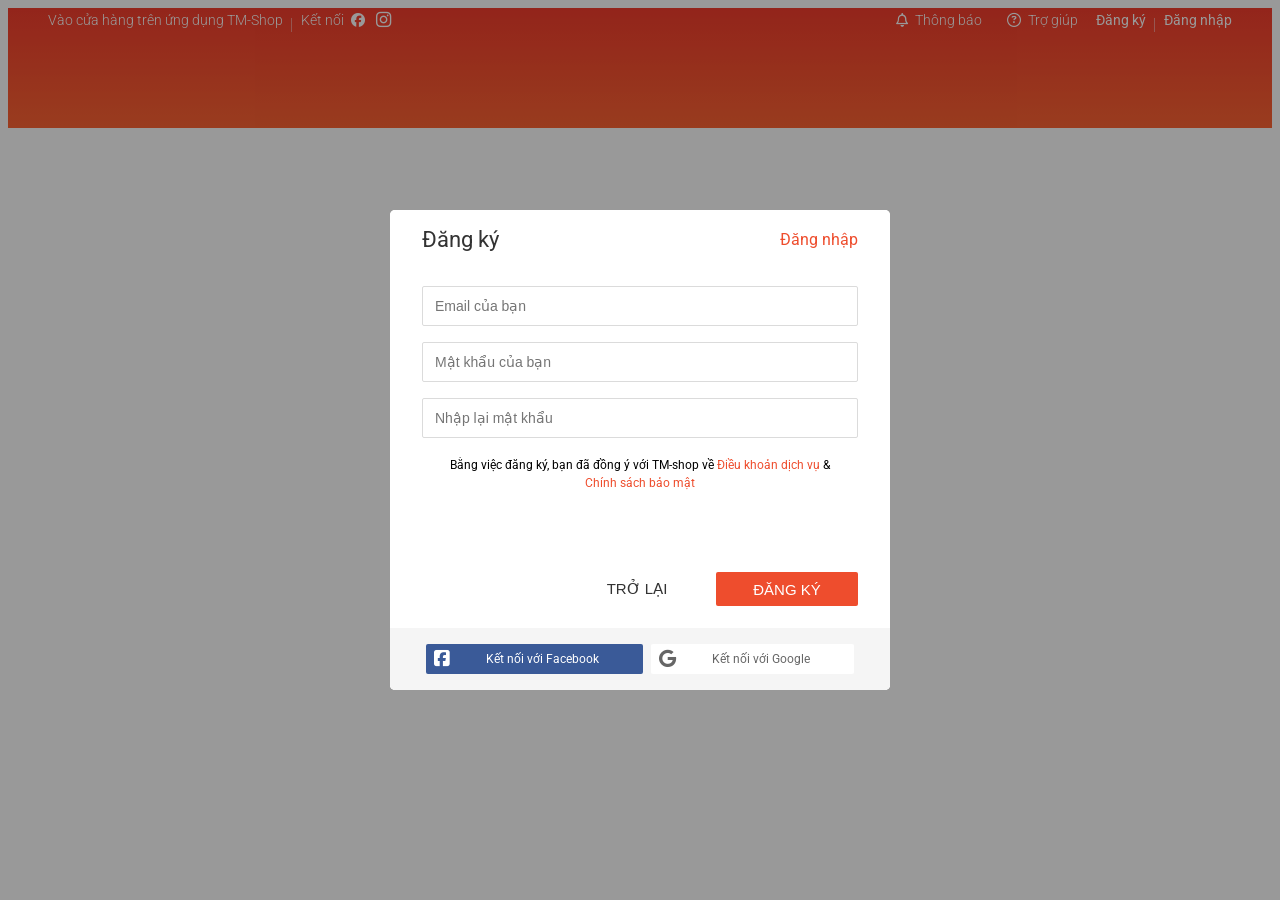
==== index.html @ 24405055 "first commit" ====
<!DOCTYPE html>
<html lang="en">
<head>
    <meta charset="UTF-8">
    <meta http-equiv="X-UA-Compatible" content="IE=edge">
    <meta name="viewport" content="width=device-width, initial-scale=1.0">
    <title>Document</title>
    <link rel="stylesheet" href="./assets/css/base.css">
    <link rel="stylesheet" href="./assets/css/main.css">
    <link rel="stylesheet" href="https://cdnjs.cloudflare.com/ajax/libs/normalize/8.0.1/normalize.min.css">
    <link href="https://fonts.googleapis.com/css?family=Roboto:300,400, 500, 700&display=swap&subset=vietnamese" rel="stylesheet">
    <link rel="stylesheet" href="https://cdnjs.cloudflare.com/ajax/libs/font-awesome/6.6.0/css/all.min.css">


</head>

<body>

    <div class="app">
        <!-- header -->
        <header class="header">
            <div class="grid">

                <nav class="header__navbar">
                    <ul class="header__navbar-list">
                        <li class="header__navbar-item header__navbar-item--has-qr header__navbar-item--separate">
                            Vào cửa hàng trên ứng dụng TM-Shop
                            <div class="header__qr">
                                <img src="./assets/img/qr_tai_app.png" alt="QR code" class="header__qr-img">
                                <div class="header__qr-apps">
                                    <a href="" class="header__qr-link">
                                        <img src="./assets/img/play.png" alt="gg play" class="header__qr-down-img">
                                    </a>
                                    <a href="" class="header__qr-link">
                                        <img src="./assets/img/app_store.png" alt="app store" class="header__qr-down-img">
                                    </a>
                                </div>
                            </div>
                        </li>
                        <li class="header__navbar-item">
                            <span class="header__navbar-title--no-pointer">
                                Kết nối
                            </span> 
                            <a href="" class="header__navbar-icon-link">
                                <i class="header__navbar-icon fa-brands fa-facebook"></i>
                            </a>
                            <a href="" class="header__navbar-icon-link">
                                <i class="header__navbar-icon fa-brands fa-instagram fa-lg"></i>
                            </a>
                        </li>
                        
                    </ul>
    
                    <ul class="header__navbar-list">
                        <li class="header__navbar-item header__navbar-item--has-notify">
                            <!-- <a href="" class="header__navbar-item-list"> -->
                                <a href="" class="header__navbar-icon-link">
                                    <i class="header__navbar-icon fa-regular fa-bell"></i>
                                    Thông báo
                                </a>
                                <div class="header__notify">
                                    <header class="header__notify-header">
                                        <h3>Thông báo mới nhận</h3>
                                    </header>
                                    <ul class="header__notify-list">
                                        <li class="header__notify-item header__notify-item--viewed">
                                            <a href="" class="header__notify-link">
                                                <img src="https://down-vn.img.susercontent.com/file/vn-11134207-7r98o-m011zm0czlb56a.webp" alt="" class="header__notify-img">
                                                <div class="header__notify-info">
                                                    <span class="header__notify-name">Ohui Clear Science Soft Peeling</span>
                                                    <span class="header__notify-descriotion">Gói Tẩy Tế Bào Da Chết OHUI Clear Science Soft Peelingg làm sạch tế bào chết dạng gel với lại làn da sáng và ẩm mịn.</span>

                                                </div>
                                            </a>
                                        </li>

                                        <li class="header__notify-item header__notify-item--viewed">
                                            <a href="" class="header__notify-link">
                                                <img src="https://down-vn.img.susercontent.com/file/vn-11134207-7r98o-m05fi0qgjdlb0b.webp" alt="" class="header__notify-img">
                                                <div class="header__notify-info">
                                                    <span class="header__notify-name">Gói sữa rửa mặt Whoo vàng đông y hoàng cung Facial Foam Cleanser</span>
                                                    <span class="header__notify-descriotion">Sữa rửa mặt dạng gel ẩm mịn sở hữu thành rất nhiều dược ít kích ứng dành cho buổi sáng.</span>

                                                </div>
                                            </a>
                                        </li>

                                        <li class="header__notify-item header__notify-item--viewed">
                                            <a href="" class="header__notify-link">
                                                <img src="https://down-vn.img.susercontent.com/file/vn-11134207-7r98o-lvpjc8pjsupld8.webp" alt="" class="header__notify-img">
                                                <div class="header__notify-info">
                                                    <span class="header__notify-name">Tẩy tế bào vật lý thuần chay Beyond Angel Aqua Peeling Gel 100ml ohuiminisample</span>
                                                    <span class="header__notify-descriotion">[Hàng công ty] Tẩy tế bào vật lý thuần chay Beyond Angel Aqua Peeling Gel 100ml ohuiminisample.</span>

                                                </div>
                                            </a>
                                        </li>

                                        <li class="header__notify-item header__notify-item--viewed">
                                            <a href="" class="header__notify-link">
                                                <img src="https://down-vn.img.susercontent.com/file/vn-11134207-7r98o-lmnh25wka02n4e.webp" alt="" class="header__notify-img">
                                                <div class="header__notify-info">
                                                    <span class="header__notify-name">Sữa rửa mặt dịu nhẹ làm sạch bụi bẩn và tế bào chết sulwhasoo 50ml</span>
                                                    <span class="header__notify-descriotion">Sữa rửa mặt với thành phần chứa chiết xuất từ thảo dược phương Đông.</span>

                                                </div>
                                            </a>
                                        </li>

                                    </ul>
                                    <footer class="header__notify-footer">
                                        <a href="" class="header__notify-footer-btn">Xem tất cả</a>
                                    </footer>
                                </div>
                            <!-- </a> -->
                        </li>
                        <li class="header__navbar-item">
                            <a href="" class="header__navbar-item-list">
                                <a href="" class="header__navbar-icon-link">
                                    <i class="header__navbar-icon fa-regular fa-circle-question"></i>
                                    Trợ giúp
                                </a>
                            </a>
                        </li>
                        <li class="header__navbar-item header__navbar-item--strong header__navbar-item--separate">Đăng ký</li>
                        <li class="header__navbar-item header__navbar-item--strong">Đăng nhập</li>
                    </ul>
                </nav>
            
            </div>
        </header>

        <!-- content -->
        <div class="content">

        </div>

        <!-- footer -->
        <footer class="footer">

        </footer>
    </div>
    
    <!-- modal(khung dang ky, dang nhap,...) -->
    <div class="modal">
        <div class="modal__overlay">

        </div>
        <div class="modal__body">
        
            <!-- Authen form -->
            <div class="auth-form">
                <div class="auth-form__container">
                    <div class="auth-form__header">
                        <h3 class="auth-form__heading">Đăng ký</h3>
                        <span class="auth-form__switch-btn">Đăng nhập</span>
                    </div>

                    <div class="auth-form__form">
                        <div class="auth-form__group">
                            <input type="email" class="auth-form__input" placeholder="Email của bạn">
                        </div>
                        <div class="auth-form__group">
                            <input type="password" class="auth-form__input" placeholder="Mật khẩu của bạn">
                        </div>
                        <div class="auth-form__group">
                            <input type="password" class="auth-form__input" placeholder="Nhập lại mật khẩu">
                        </div>
                    </div>

                    <div class="auth-form__aside">
                        <p class="auth-form__policy-text">
                            Bằng việc đăng ký, bạn đã đồng ý với TM-shop về
                            <a href="" class="auth-form__text-link">Điều khoản dịch vụ</a> &
                            <a href="" class="auth-form__text-link">Chính sách bảo mật</a>
                        </p>
                    </div>

                    <div class="auth-form__controls">
                        <button class="btn auth-form__controls-back btn--normal">TRỞ LẠI</button>
                        <button class="btn btn--primary">ĐĂNG KÝ</button>
                    </div>
                </div>
                

                <div class="auth-form__socials">
                    <a href="" class="auth-form__socials--fb btn btn--size-s btn--with-icon">
                        <i class="auth-form__socials-icon fa-brands fa-square-facebook" style="color: #ffffff;"></i>
                        <span class="auth-form__socials-title">
                            Kết nối với Facebook
                        </span>
                    </a>
                    <a href="" class="auth-form__socials--gg btn btn--size-s btn--with-icon">
                        <i class="auth-form__socials-icon fa-brands fa-google" style="color: #666;"></i>
                        <span class="auth-form__socials-title">
                            Kết nối với Google
                        </span>
                    </a>
                </div>
            </div>
        </div>
    </div>
</body>
</html>
---- assets/css/base.css ----
:root{ 
    /* dat ten cho cac bien thuong dung */
    --white-color: #fff;
    --black-color: #000;
    --text-color: #333;
    --primary-color:#ee4d2d;
    --border-color: #dbdbdb;
}

*{
    box-sizing: inherit;
    /* giup giu nguyen kich thuoc  */
}

html{
    font-size: 62.5%;
    /* tuong ung 1 rem = 10px */
    line-height: 1.6rem;
    font-family: 'Roboto', sans-serif;
    box-sizing: border-box;
}

.grid{
    width: 1200px;
    max-width: 100%;
    margin: 0 auto;
}

.grid_full-width{
    width: 100%;
}

.grid_row{
    display: flex;
    flex-wrap: wrap;
}



/* chuyen dong */
@keyframes fadeIn{
    from{
        opacity: 0;
    }
    to{
        opacity: 1;
    }
}

/* start modal */
.modal{
    position: fixed;
    top: 0;
    left: 0;
    bottom: 0;
    right: 0;
    display: flex;
}

.modal__overlay{
    position: absolute;
    width: 100%;
    height: 100%;
    background-color: rgba(0, 0, 0, 0.4);
}

.modal__body{
    background: var(--white-color);
    border-radius: 5px;
    margin: auto;
    z-index: 1;
    /* de lop body nam tren lop overlay */
}
/* end modal */


/* start button style */

.btn {
    min-width: 142px;
    height: 34px;
    text-decoration: none;
    border: none;
    border-radius: 2px;
    font-size: 1.5rem;
    padding: 0 12px;
    cursor: pointer;
    color:var(--text-color);
    outline: none;
    background: var(--white-color);
    display: flex;
    justify-content: center;
    align-items: center;
}

.btn.btn--normal:hover{
    background: rgba( 0,0,0,0.05);
}

.btn.btn--size-s{
    height: 30px;
    font-size: 1.2rem;
    padding: 0 8px;
}

.btn.btn--primary{
    background: var(--primary-color);
    color: var(--white-color);
}

.btn.btn--disabled{
    cursor: default;
    background-color: #c3c3c3;
    color:#949494;
}
/* end button style */
---- assets/css/main.css ----
.header{
    height: 120px;
    background-image: linear-gradient(0,#FF6433,#F53D2D) ;
    
}

.header__navbar{
    display: flex;
    justify-content: space-between;
}

.header__navbar-list{
    list-style: none;
    padding-left: 0;
    margin-top: 4px;
}

.header__navbar-item{
    margin: 0 8px;
    position: relative;
    min-height: 26px;
}

.header__navbar-item--has-notify:hover .header__notify{
    display: block;
}
/* khi chia toi header__qr no hien ra */
.header__navbar-item--has-qr:hover .header__qr{
    display: block;
}

.header__navbar-item,
.header__navbar-item-list{
    display: inline-block;
    font-size: 1.4rem;
    color: var(--white-color);
    text-decoration: none;
    font-weight: 300;
}



.header__navbar-icon-link:hover,
.header__navbar-item:hover,
.header__navbar-item-list:hover{
    color: rgba(255, 255, 255, 0.7);
    cursor: pointer;
    /* con tro chuot hinh ban tay */
}

.header__navbar-item--strong{
    font-weight: 400;
}

.header__navbar-item--separate::after{
    content: "";
    display: block;
    position: absolute;
    border-left: 1px solid #FB9086;
    height: 14px;
    right: -9px;
    top:50%;
    transform: translateY(-50%);
}

.header__navbar-icon-link{
    text-decoration: none;
    color: var(--white-color);
}

.header__navbar-icon{
    margin: 0 4px;
}

.header__navbar-title--no-pointer{
    cursor: text;
    color: var(--white-color);
}

/*start ma qr code */

.header__qr{
    background: var(--white-color);
    width: 186px;
    position: absolute;
    left: 0;
    top: 118%;
    padding: 6px;
    border-radius: 2px;
    display: none;
    animation: fadeIn ease-in 0.2s;
    /* bo canh */
}

.header__qr::before{
    position: absolute;
    width: 100%;
    height: 20px;
    left: 0;
    content: "";
    display: block;
    top:-16px;
}

.header__qr-img{
    width: 100%;
}

.header__qr-apps{
    display: flex;
    justify-content: space-between;
}

.header__qr-link:first-child{
    margin-left: 11px;
}
/* lay thang con thu 2 */
.header__qr-link:nth-child(2){
    margin-right: 11px;
}

.header__qr-down-img{
    height: 16px;
}

/*end ma qr code */

/* start bang thong bao */
.header__notify{
    position: absolute;
    top: 118%;
    right:0;
    width: 404px;
    background-color: var(--white-color);
    border: 1px solid #D3D3D3;
    cursor: default;
    transform-origin: calc(100% - 20px) top;
    /* chi ra tam cua chuyen dong */
    animation: headerNotifyGrowth ease-in 0.2s;
    will-change: opacity, transform;
    /* noi cho trinh duyet biet cai thuoc tinh j se thay doi */
    display: none;
}

.header__notify::before{
    content: "";
    border-width: 20px 28px;
    border-style:solid;
    border-color:transparent transparent var(--white-color) transparent;
    position: absolute;
    right:-2px;
    top:-29px;
}

.header__notify::after{
    content: "";
    display: block;
    position: absolute;
    right: 0;
    top:-20px;
    width: 90px;
    height: 20px;
    /* background-color: #F5F5F5; */
}

.header__notify-header{
    height: 40px;
    background-color: var(--white-color);
    cursor: default;
}

.header__notify-header h3{
    color:#999;
    margin:0 0 0 12px;
    font-weight: 400;
    font-size: 1.4rem;
    line-height: 40px;
    user-select: none;
}

.header__notify-list{
    padding-left: 0;
}


.header__notify-item{


}

.header__notify-item--viewed{
    background: rgba(238, 75, 43, 0.09);

}

.header__notify-link{
    display: flex;
    width: 100%;
    padding: 12px;
    text-decoration: none;
}

.header__notify-link:hover{
    background-color: #F5F5F5;
}

.header__notify-img{
    width: 48px;
    object-fit: contain;
}


.header__notify-info{
    margin-left: 12px;
}


.header__notify-name{
    display: block;
    font-size: 1.4rem;
    color: var(--text-color);
    font-weight: 400;
    line-height: 1.8rem;
}


.header__notify-descriotion{
    display: block;
    font-size: 1.2rem;
    line-height: 1.6rem;
    color: #666;
    margin-top: 4px;
}

.header__notify-footer{
    display: flex;
}

.header__notify-footer-btn{
    text-decoration: none;
    color: var(--text-color);
    width: 100%;
    padding: 8px 0;
    font-size: 1.4rem;
    font-weight: 400;
    text-align: center;
}



@keyframes headerNotifyGrowth{
    /* scale la do lon len 0 la k thay 1 la tro ve kich thuoc cu */
    from{
        transform: scale(0);
        opacity: 0;
    }
    to{
        transform: scale(1);
        opacity: 1;
    }
}
/* end bang thong bao */




/* start auth */

.auth-form{
    width: 500px;
    border-radius: 5px;
    background-color: var(--white-color);
    overflow: hidden;
}

.auth-form__container{
    padding: 0 32px;
}



.auth-form__header{
    display: flex;
    align-items: center;
    justify-content: space-between;
}

.auth-form__heading{
    font-size: 2.2rem;
    font-weight: 400;
    color: var(--text-color);
}

.auth-form__switch-btn{
    font-size: 1.6rem;
    color: var(--primary-color);
    font-weight: 400;
    cursor: pointer;
}

.auth-form__form{
    
}

.auth-form__input{
    width: 100%;
    height: 40px;
    margin-top: 16px;
    padding: 0 12px;
    font-size: 1.4rem;
    border-radius: 2px;
    border: 1px solid var(--border-color);
    outline: none;
}

.auth-form__input:focus{
    border-color: #777;
}

.auth-form__aside{
    margin-top: 18px;
}

.auth-form__policy-text{
    font-size: 1.2rem;
    line-height: 1.8rem;
    text-align: center;
    padding:0 12px;

}

.auth-form__text-link{
    color: var(--primary-color);
    text-decoration: none;
}

.auth-form__controls{
    margin-top: 80px;
    display: flex;
    justify-content: flex-end;
}

.auth-form__controls-back{
    margin-right: 8px;
    margin-bottom: 22px;
}

.auth-form__socials{
    background: #f5f5f5;
    padding: 16px 36px;
    display: flex;
    justify-content: space-between;
    /* border-radius: 0 0 5px 5px; */

}

.auth-form__socials--fb{
    background-color: #3A5A98;
    color:var(--white-color);
}

.auth-form__socials-icon{
    font-size: 1.8rem;
}

.auth-form__socials-title{
    margin: 0 36px;
}

.auth-form__socials--gg{
    background: var(--white-color);
    color:#666;
}
/* end auth */
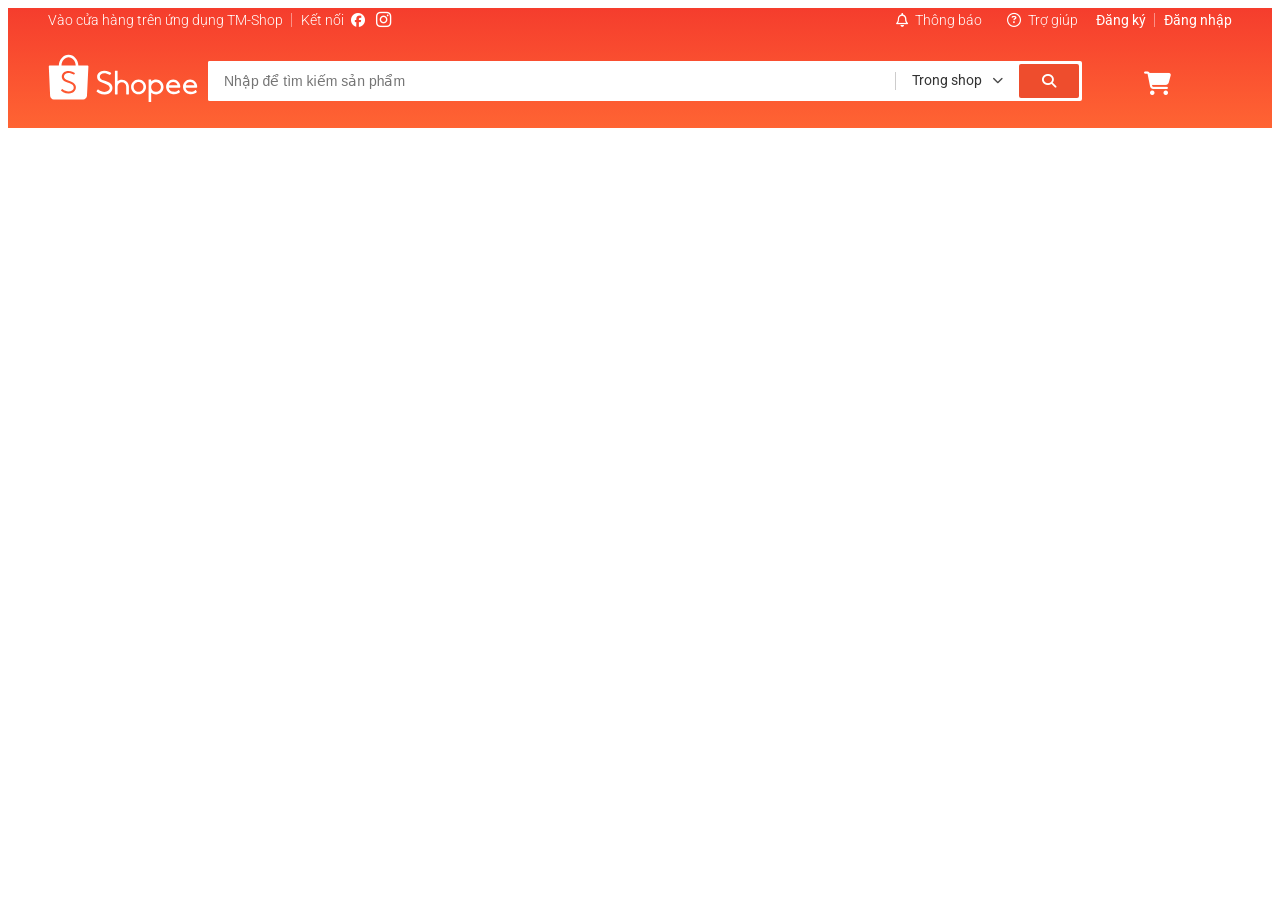
==== commit 99449e3d: "tam on" ====
--- a/index.html
+++ b/index.html
@@ -126,7 +126,66 @@
                         <li class="header__navbar-item header__navbar-item--strong">Đăng nhập</li>
                     </ul>
                 </nav>
-            
+                <!-- header with search -->
+                <div class="header-with-search">
+                    
+                    <div class="header__logo">
+                        <svg viewBox="0 0 192 65" class="header__logo-img">
+                            <g fill-rule="evenodd">
+                                <path fill="#fff"
+                                    d="M35.6717403 44.953764c-.3333497 2.7510509-2.0003116 4.9543414-4.5823845 6.0575984-1.4379707.6145919-3.36871.9463856-4.896954.8421628-2.3840266-.0911143-4.6237865-.6708937-6.6883352-1.7307424-.7375522-.3788551-1.8370513-1.1352759-2.6813095-1.8437757-.213839-.1790053-.239235-.2937577-.0977428-.4944671.0764015-.1151823.2172535-.3229831.5286218-.7791994.45158-.6616533.5079208-.7446018.5587128-.8221779.14448-.2217688.3792333-.2411091.6107855-.0588804.0243289.0189105.0243289.0189105.0426824.0333083.0379873.0294402.0379873.0294402.1276204.0990653.0907002.0706996.14448.1123887.166248.1287205 2.2265285 1.7438508 4.8196989 2.7495466 7.4376251 2.8501162 3.6423042-.0496401 6.2615109-1.6873341 6.7308041-4.2020035.5160305-2.7675977-1.6565047-5.1582742-5.9070334-6.4908212-1.329344-.4166762-4.6895175-1.7616869-5.3090528-2.1250697-2.9094471-1.7071043-4.2697358-3.9430584-4.0763845-6.7048539.296216-3.8283059 3.8501677-6.6835796 8.340785-6.702705 2.0082079-.004083 4.0121475.4132378 5.937338 1.2244562.6816382.2873109 1.8987274.9496089 2.3189359 1.2633517.2420093.1777159.2898136.384872.1510957.60836-.0774686.12958-.2055158.3350171-.4754821.7632974l-.0029878.0047276c-.3553311.5640922-.3664286.5817134-.447952.7136572-.140852.2144625-.3064598.2344475-.5604202.0732783-2.0600669-1.3839063-4.3437898-2.0801572-6.8554368-2.130442-3.126914.061889-5.4706057 1.9228561-5.6246892 4.4579402-.0409751 2.2896772 1.676352 3.9613243 5.3858811 5.2358503 7.529819 2.4196871 10.4113092 5.25648 9.869029 9.7292478M26.3725216 5.42669372c4.9022893 0 8.8982174 4.65220288 9.0851664 10.47578358H17.2875686c.186949-5.8235807 4.1828771-10.47578358 9.084953-10.47578358m25.370857 11.57065968c0-.6047069-.4870064-1.0948761-1.0875481-1.0948761h-11.77736c-.28896-7.68927544-5.7774923-13.82058185-12.5059489-13.82058185-6.7282432 0-12.2167755 6.13130641-12.5057355 13.82058185l-11.79421958.0002149c-.59136492.0107446-1.06748731.4968309-1.06748731 1.0946612 0 .0285807.00106706.0569465.00320118.0848825H.99995732l1.6812605 37.0613963c.00021341.1031483.00405483.2071562.01173767.3118087.00170729.0236381.003628.0470614.00554871.0704847l.00362801.0782207.00405483.004083c.25545428 2.5789222 2.12707837 4.6560709 4.67201764 4.7519129l.00576212.0055872h37.4122078c.0177132.0002149.0354264.0004298.0531396.0004298.0177132 0 .0354264-.0002149.0531396-.0004298h.0796027l.0017073-.0015043c2.589329-.0706995 4.6867431-2.1768587 4.9082648-4.787585l.0012805-.0012893.0017073-.0350275c.0021341-.0275062.0040548-.0547975.0057621-.0823037.0040548-.065757.0068292-.1312992.0078963-.1964115l1.8344904-37.207738h-.0012805c.001067-.0186956.0014939-.0376062.0014939-.0565167M176.465457 41.1518926c.720839-2.3512494 2.900423-3.9186779 5.443734-3.9186779 2.427686 0 4.739107 1.6486899 5.537598 3.9141989l.054826.1556978h-11.082664l.046506-.1512188zm13.50267 3.4063683c.014933.0006399.014933.0006399.036906.0008531.021973-.0002132.021973-.0002132.044372-.0008531.53055-.0243144.950595-.4766911.950595-1.0271786 0-.0266606-.000853-.0496953-.00256-.0865936.000427-.0068251.000427-.020262.000427-.0635588 0-5.1926268-4.070748-9.4007319-9.09145-9.4007319-5.020488 0-9.091235 4.2081051-9.091235 9.4007319 0 .3871116.022399.7731567.067838 1.1568557l.00256.0204753.01408.1013102c.250022 1.8683731 1.047233 3.5831812 2.306302 4.9708108-.00064-.0006399.00064.0006399.007253.0078915 1.396026 1.536289 3.291455 2.5833031 5.393601 2.9748936l.02752.0053321v-.0027727l.13653.0228215c.070186.0119439.144211.0236746.243409.039031 2.766879.332724 5.221231-.0661182 7.299484-1.1127057.511777-.2578611.971928-.5423827 1.37064-.8429007.128211-.0968312.243622-.1904632.34346-.2781231.051412-.0452164.092372-.083181.114131-.1051493.468898-.4830897.498124-.6543572.215249-1.0954297-.31146-.4956734-.586228-.9179769-.821744-1.2675504-.082345-.1224254-.154023-.2267215-.214396-.3133151-.033279-.0475624-.033279-.0475624-.054399-.0776356-.008319-.0117306-.008319-.0117306-.013866-.0191956l-.00256-.0038391c-.256208-.3188605-.431565-.3480805-.715933-.0970445-.030292.0268739-.131624.1051493-.14997.1245582-1.999321 1.775381-4.729508 2.3465571-7.455854 1.7760208-.507724-.1362888-.982595-.3094759-1.419919-.5184948-1.708127-.8565509-2.918343-2.3826022-3.267563-4.1490253l-.02752-.1394881h13.754612zM154.831964 41.1518926c.720831-2.3512494 2.900389-3.9186779 5.44367-3.9186779 2.427657 0 4.739052 1.6486899 5.537747 3.9141989l.054612.1556978h-11.082534l.046505-.1512188zm13.502512 3.4063683c.015146.0006399.015146.0006399.037118.0008531.02176-.0002132.02176-.0002132.044159-.0008531.530543-.0243144.950584-.4766911.950584-1.0271786 0-.0266606-.000854-.0496953-.00256-.0865936.000426-.0068251.000426-.020262.000426-.0635588 0-5.1926268-4.070699-9.4007319-9.091342-9.4007319-5.020217 0-9.091343 4.2081051-9.091343 9.4007319 0 .3871116.022826.7731567.068051 1.1568557l.00256.0204753.01408.1013102c.250019 1.8683731 1.04722 3.5831812 2.306274 4.9708108-.00064-.0006399.00064.0006399.007254.0078915 1.396009 1.536289 3.291417 2.5833031 5.393538 2.9748936l.027519.0053321v-.0027727l.136529.0228215c.070184.0119439.144209.0236746.243619.039031 2.766847.332724 5.22117-.0661182 7.299185-1.1127057.511771-.2578611.971917-.5423827 1.370624-.8429007.128209-.0968312.243619-.1904632.343456-.2781231.051412-.0452164.09237-.083181.11413-.1051493.468892-.4830897.498118-.6543572.215246-1.0954297-.311457-.4956734-.586221-.9179769-.821734-1.2675504-.082344-.1224254-.154022-.2267215-.21418-.3133151-.033492-.0475624-.033492-.0475624-.054612-.0776356-.008319-.0117306-.008319-.0117306-.013866-.0191956l-.002346-.0038391c-.256419-.3188605-.431774-.3480805-.716138-.0970445-.030292.0268739-.131623.1051493-.149969.1245582-1.999084 1.775381-4.729452 2.3465571-7.455767 1.7760208-.507717-.1362888-.982582-.3094759-1.419902-.5184948-1.708107-.8565509-2.918095-2.3826022-3.267311-4.1490253l-.027733-.1394881h13.754451zM138.32144123 49.7357905c-3.38129629 0-6.14681004-2.6808521-6.23169343-6.04042014v-.31621743c.08401943-3.35418649 2.85039714-6.03546919 6.23169343-6.03546919 3.44242097 0 6.23320537 2.7740599 6.23320537 6.1960534 0 3.42199346-2.7907844 6.19605336-6.23320537 6.19605336m.00172791-15.67913203c-2.21776751 0-4.33682838.7553485-6.03989586 2.140764l-.19352548.1573553V34.6208558c0-.4623792-.0993546-.56419733-.56740117-.56419733h-2.17651376c-.47409424 0-.56761716.09428403-.56761716.56419733v27.6400724c0 .4539841.10583425.5641973.56761716.5641973h2.17651376c.46351081 0 .56740117-.1078454.56740117-.5641973V50.734168l.19352548.1573553c1.70328347 1.3856307 3.82234434 2.1409792 6.03989586 2.1409792 5.27140956 0 9.54473746-4.2479474 9.54473746-9.48802964 0-5.239867-4.2733279-9.48781439-9.54473746-9.48781439M115.907646 49.5240292c-3.449458 0-6.245805-2.7496948-6.245805-6.1425854 0-3.3928907 2.79656-6.1427988 6.245805-6.1427988 3.448821 0 6.24538 2.7499081 6.24538 6.1427988 0 3.3926772-2.796346 6.1425854-6.24538 6.1425854m.001914-15.5438312c-5.28187 0-9.563025 4.2112903-9.563025 9.4059406 0 5.1944369 4.281155 9.4059406 9.563025 9.4059406 5.281657 0 9.562387-4.2115037 9.562387-9.4059406 0-5.1946503-4.280517-9.4059406-9.562387-9.4059406M94.5919049 34.1890939c-1.9281307 0-3.7938902.6198995-5.3417715 1.7656047l-.188189.1393105V23.2574169c0-.4254677-.1395825-.5643476-.5649971-.5643476h-2.2782698c-.4600414 0-.5652122.1100273-.5652122.5643476v29.2834155c0 .443339.1135587.5647782.5652122.5647782h2.2782698c.4226187 0 .5649971-.1457701.5649971-.5647782v-9.5648406c.023658-3.011002 2.4931278-5.4412923 5.5299605-5.4412923 3.0445753 0 5.516841 2.4421328 5.5297454 5.4630394v9.5430935c0 .4844647.0806524.5645628.5652122.5645628h2.2726775c.481764 0 .565212-.0824666.565212-.5645628v-9.5710848c-.018066-4.8280677-4.0440197-8.7806537-8.9328471-8.7806537M62.8459442 47.7938061l-.0053397.0081519c-.3248668.4921188-.4609221.6991347-.5369593.8179812-.2560916.3812097-.224267.551113.1668119.8816949.91266.7358184 2.0858968 1.508535 2.8774525 1.8955369 2.2023021 1.076912 4.5810275 1.646045 7.1017886 1.6975309 1.6283921.0821628 3.6734936-.3050536 5.1963734-.9842376 2.7569891-1.2298679 4.5131066-3.6269626 4.8208863-6.5794607.4985136-4.7841067-2.6143125-7.7747902-10.6321784-10.1849709l-.0021359-.0006435c-3.7356476-1.2047686-5.4904836-2.8064071-5.4911243-5.0426086.1099976-2.4715346 2.4015793-4.3179454 5.4932602-4.4331449 2.4904317.0062212 4.6923065.6675996 6.8557356 2.0598624.4562232.2767364.666607.2256796.9733188-.172263.035242-.0587797.1332787-.2012238.543367-.790093l.0012815-.0019308c.3829626-.5500403.5089793-.7336731.5403767-.7879478.258441-.4863266.2214903-.6738208-.244985-1.0046173-.459427-.3290803-1.7535544-1.0024722-2.4936356-1.2978721-2.0583439-.8211991-4.1863175-1.2199998-6.3042524-1.1788111-4.8198184.1046878-8.578747 3.2393171-8.8265087 7.3515337-.1572005 2.9703036 1.350301 5.3588174 4.5000778 7.124567.8829712.4661613 4.1115618 1.6865902 5.6184225 2.1278667 4.2847814 1.2547527 6.5186944 3.5630343 6.0571315 6.2864205-.4192725 2.4743234-3.0117991 4.1199394-6.6498372 4.2325647-2.6382344-.0549182-5.2963324-1.0217793-7.6043603-2.7562084-.0115337-.0083664-.0700567-.0519149-.1779185-.1323615-.1516472-.1130543-.1516472-.1130543-.1742875-.1300017-.4705335-.3247898-.7473431-.2977598-1.0346184.1302162-.0346012.0529875-.3919333.5963776-.5681431.8632459"
+                                ></path>
+                            </g>
+                        </svg>
+                    </div>
+
+                    <div class="header__search">
+                        <div class="header__search-input-wrap">
+                            <input type="text" class="header__search-input" placeholder="Nhập để tìm kiếm sản phẩm">
+
+                            <!-- search history -->
+                            <div class="header__search-history">
+                                <h3 class="header__search-history-heading">Lịch sử tìm kiếm</h3>
+                                <ul class="header__search-history-list">
+                                    <li class="header__search-history-item">
+                                        <a href="">Kem dưỡng da</a>
+                                    </li>
+
+                                    <li class="header__search-history-item">
+                                        <a href="">Kem chống nắng</a>
+                                    </li>
+
+                                    <li class="header__search-history-item">
+                                        <a href="">Son 3ce</a>
+                                    </li>
+                                </ul>
+                            </div>
+                        </div>
+                        <div class="header__search-select">
+                            <span class="header__search-select-label">Trong shop</span>
+                            <i class="header__search-select-icon fa-solid fa-chevron-down"></i>
+
+                            <ul class="header__search-option">
+                                <li class="header__search-option-item">
+                                    <span>Trong shop</span>
+                                    <i class="fa-solid fa-check"></i>
+                                </li>
+
+                                <li class="header__search-option-item">
+                                    <span>Ngoài shop</span>
+                                    <i class="fa-solid fa-check"></i>
+                                </li>
+                            </ul>
+                        </div>
+                        <button class="header__search-btn">
+                            <i class="header__search-btn-icon fa-solid fa-magnifying-glass"></i>
+                        </button>
+                    </div>
+
+                    <div class="header__cart">
+                        <i class="header__cart-icon fa-solid fa-cart-shopping"></i>
+                    </div>
+                </div>
             </div>
         </header>
 
@@ -142,14 +201,14 @@
     </div>
     
     <!-- modal(khung dang ky, dang nhap,...) -->
-    <div class="modal">
+    <!-- <div class="modal">
         <div class="modal__overlay">
 
         </div>
-        <div class="modal__body">
+        <div class="modal__body"> -->
         
-            <!-- Authen form -->
-            <div class="auth-form">
+            <!-- Register form -->
+            <!-- <div class="auth-form">
                 <div class="auth-form__container">
                     <div class="auth-form__header">
                         <h3 class="auth-form__heading">Đăng ký</h3>
@@ -197,8 +256,59 @@
                         </span>
                     </a>
                 </div>
+            </div> -->
+
+            <!-- Login form -->
+            <!-- <div class="auth-form">
+                <div class="auth-form__container">
+                    <div class="auth-form__header">
+                        <h3 class="auth-form__heading">Đăng nhập</h3>
+                        <span class="auth-form__switch-btn">Đăng ký</span>
+                    </div>
+
+                    <div class="auth-form__form">
+                        <div class="auth-form__group">
+                            <input type="email" class="auth-form__input" placeholder="Email của bạn">
+                        </div>
+                        <div class="auth-form__group">
+                            <input type="password" class="auth-form__input" placeholder="Mật khẩu của bạn">
+                        </div>
+                    
+                    </div>
+
+                    <div class="auth-form__aside">
+                        <div class="auth-form__help">
+                            <a href="" class="auth-form__help-link auth-form__help-forgot">Quên mật khẩu</a>
+                            <span class="auth-form__help-separate">
+
+                            </span>
+                            <a href="" class="auth-form__help-link">Cần trợ giúp?</a>
+                        </div>
+                    </div>
+
+                    <div class="auth-form__controls">
+                        <button class="btn auth-form__controls-back btn--normal">TRỞ LẠI</button>
+                        <button class="btn btn--primary">ĐĂNG NHẬP</button>
+                    </div>
+                </div>
+                
+
+                <div class="auth-form__socials">
+                    <a href="" class="auth-form__socials--fb btn btn--size-s btn--with-icon">
+                        <i class="auth-form__socials-icon fa-brands fa-square-facebook" style="color: #ffffff;"></i>
+                        <span class="auth-form__socials-title">
+                             Đăng nhập Facebook
+                        </span>
+                    </a>
+                    <a href="" class="auth-form__socials--gg btn btn--size-s btn--with-icon">
+                        <i class="auth-form__socials-icon fa-brands fa-google" style="color: #666;"></i>
+                        <span class="auth-form__socials-title">
+                            Đăng nhập Google
+                        </span>
+                    </a>
+                </div>
             </div>
         </div>
-    </div>
+    </div> -->
 </body>
 </html>
--- a/assets/css/base.css
+++ b/assets/css/base.css
@@ -5,6 +5,10 @@
     --text-color: #333;
     --primary-color:#ee4d2d;
     --border-color: #dbdbdb;
+
+    --navbar-height: 34px;
+    --header-height: 120px;
+    --header-with-search-height: calc(var(--header-height) - var(--navbar-height));
 }
 
 *{
@@ -47,6 +51,14 @@
     }
 }
 
+@keyframes growth {
+    from{
+        transform: scale(var(--growth-from));
+    }
+    to{
+        transform: scale(var(--growth-to));
+    }
+}
 /* start modal */
 .modal{
     position: fixed;
@@ -55,6 +67,7 @@
     bottom: 0;
     right: 0;
     display: flex;
+    animation: fadeIn linear 0.15s;
 }
 
 .modal__overlay{
@@ -65,11 +78,14 @@
 }
 
 .modal__body{
+    --growth-from: 0.7;
+    --growth-to: 1;
     background: var(--white-color);
     border-radius: 5px;
     margin: auto;
     z-index: 1;
     /* de lop body nam tren lop overlay */
+    animation: growth linear 0.1s;
 }
 /* end modal */
 
@@ -91,6 +107,7 @@
     display: flex;
     justify-content: center;
     align-items: center;
+    line-height: 1.6rem;
 }
 
 .btn.btn--normal:hover{
--- a/assets/css/main.css
+++ b/assets/css/main.css
@@ -1,5 +1,5 @@
 .header{
-    height: 120px;
+    height: var(--header-height);
     background-image: linear-gradient(0,#FF6433,#F53D2D) ;
     
 }
@@ -12,7 +12,7 @@
 .header__navbar-list{
     list-style: none;
     padding-left: 0;
-    margin-top: 4px;
+    margin: 4px 0 0 0;
 }
 
 .header__navbar-item{
@@ -59,7 +59,7 @@
     border-left: 1px solid #FB9086;
     height: 14px;
     right: -9px;
-    top:50%;
+    top:30%;
     transform: translateY(-50%);
 }
 
@@ -283,6 +283,8 @@
     display: flex;
     align-items: center;
     justify-content: space-between;
+    padding: 0 12px;
+    margin-top:12px;
 }
 
 .auth-form__heading{
@@ -371,4 +373,232 @@
     background: var(--white-color);
     color:#666;
 }
-/* end auth */+
+.auth-form__help{
+    display: flex;
+    justify-items: flex-end;
+}
+
+.auth-form__help-link{
+    text-decoration: none;
+    font-size: 1.4rem;
+    color: #939393;
+}
+
+.auth-form__help-separate{
+    display: block;
+    height: 20px;
+    margin: -1px 16px 0;
+    border-left: 1px solid var(--border-color);
+}
+
+.auth-form__help-forgot{
+    color:var(--primary-color);
+}
+/* end auth */
+
+/* start header with search */
+.header-with-search{
+    height: var(--header-with-search-height);
+    display: flex;
+    align-items: center;
+    margin: 0 8px;
+}
+
+.header__logo{
+    width: 160px;
+}
+
+.header__logo-img{
+    width: 150px;
+    
+}
+
+.header__search{
+    height: 40px;
+    flex: 1;
+    border-radius: 2px;
+    background-color: var(--white-color);
+    display: flex;
+    align-items:center;
+}
+
+.header__cart{
+    width: 150px;
+    text-align: center;
+}
+
+.header__cart-icon{
+    color: var(--white-color);
+    font-size: 2.4rem;
+    margin-top: 6px;
+}
+
+.header__search-input-wrap{
+    flex: 1;
+    height: 100%;
+    position: relative;
+}
+
+.header__search-input{
+    width: 100%;
+    height: 100%;
+    border: none;
+    outline: none;
+    font-size: 1.4rem;
+    color: var(--text-color);
+    padding: 0 16px;
+    border-radius: 2px;
+}
+
+.header__search-select{
+    border-left: 1px solid #cdcccc;
+    padding-left: 16px;
+    position: relative;
+    cursor: pointer;
+}
+.header__search-select-label{
+    font-size: 1.4rem;
+    color: var(--text-color);
+}
+
+.header__search-select-icon{
+    font-size: 1.1rem;
+    color: #4A4A4A;
+    margin: 0 16px 0 8px;
+    position: relative;
+    top:-1px;
+}
+
+.header__search-btn{
+    background-color: var(--primary-color);
+    border: none;
+    height: 34px;
+    border-radius: 2px;
+    margin-right: 3px;
+    width: 60px;
+    outline: none;
+}
+
+.header__search-btn:hover{
+    background-color:#fb6445;
+    cursor: pointer;
+}
+
+.header__search-btn-icon{
+    font-size: 1.4rem;
+    color: var(--white-color);
+}
+
+.header__search-select:hover .header__search-option{
+    display: block;
+    cursor: pointer;
+}
+
+.header__search-option{
+    position: absolute;
+    right:0;
+    top:125%;
+    width: 128px;
+    list-style: none;
+    box-shadow: 0 1.5px 1px #cecece;
+    padding-left: 0;
+    border-radius: 2px;
+    display: none;
+    animation: fadeIn ease-in 0.2s;
+
+}
+
+.header__search-option::after{
+    content: "";
+    display: block;
+    width: 100%;
+    height: 25px;
+    position: absolute;
+    top:-18px;
+}
+
+.header__search-option-item{
+    background: var(--white-color);
+    padding: 8px 8px;
+}
+
+.header__search-option-item:first-child{
+    border-top-left-radius: 3px;
+    border-top-right-radius: 3px;
+
+}
+
+.header__search-option-item:last-child{
+    border-bottom-left-radius: 3px;
+    border-bottom-right-radius: 3px;
+
+}
+
+.header__search-option-item:hover{
+    background-color: #f9f8f8;
+    cursor: pointer;
+}
+
+.header__search-option-item span{
+    font-size: 1.4rem;
+    color: var(--text-color);
+    margin-left: 8px;
+}
+
+.header__search-option-item i{
+    font-size: 1.2rem;
+    color: var(--primary-color);
+    margin-left:12px;
+}
+
+.header__search-input:focus ~ .header__search-history{
+/* focus la dat con chuot o do */
+    display: block;
+}
+/* end header with search */
+
+/* start search history */
+.header__search-history{
+    position: absolute;
+    top:calc(100% + 2px);
+    left: 0;
+    width: calc(100% - 16px);
+    background-color: var(--white-color);
+    border-radius: 2px;
+    box-shadow: 0 1px 5px #c8c8c8;
+    display: none;
+    overflow: hidden;
+}
+
+.header__search-history-heading{
+    margin: 6px 12px;
+    font-size: 1.4rem;
+    color:#999;
+    font-weight: 400;
+}
+
+.header__search-history-list{
+    padding-left: 0;
+    list-style: none;
+    margin: 6px 0 0;
+}
+
+.header__search-history-item{
+    height: 38px;
+    padding: 0 12px;
+}
+
+
+
+.header__search-history-item:hover{
+    background: #FaFaFa;
+}
+
+.header__search-history-item a{
+    text-decoration: none;
+    font-size: 1.37rem;
+    line-height: 38px;
+    color: var(--text-color);
+}
+/* end search history */
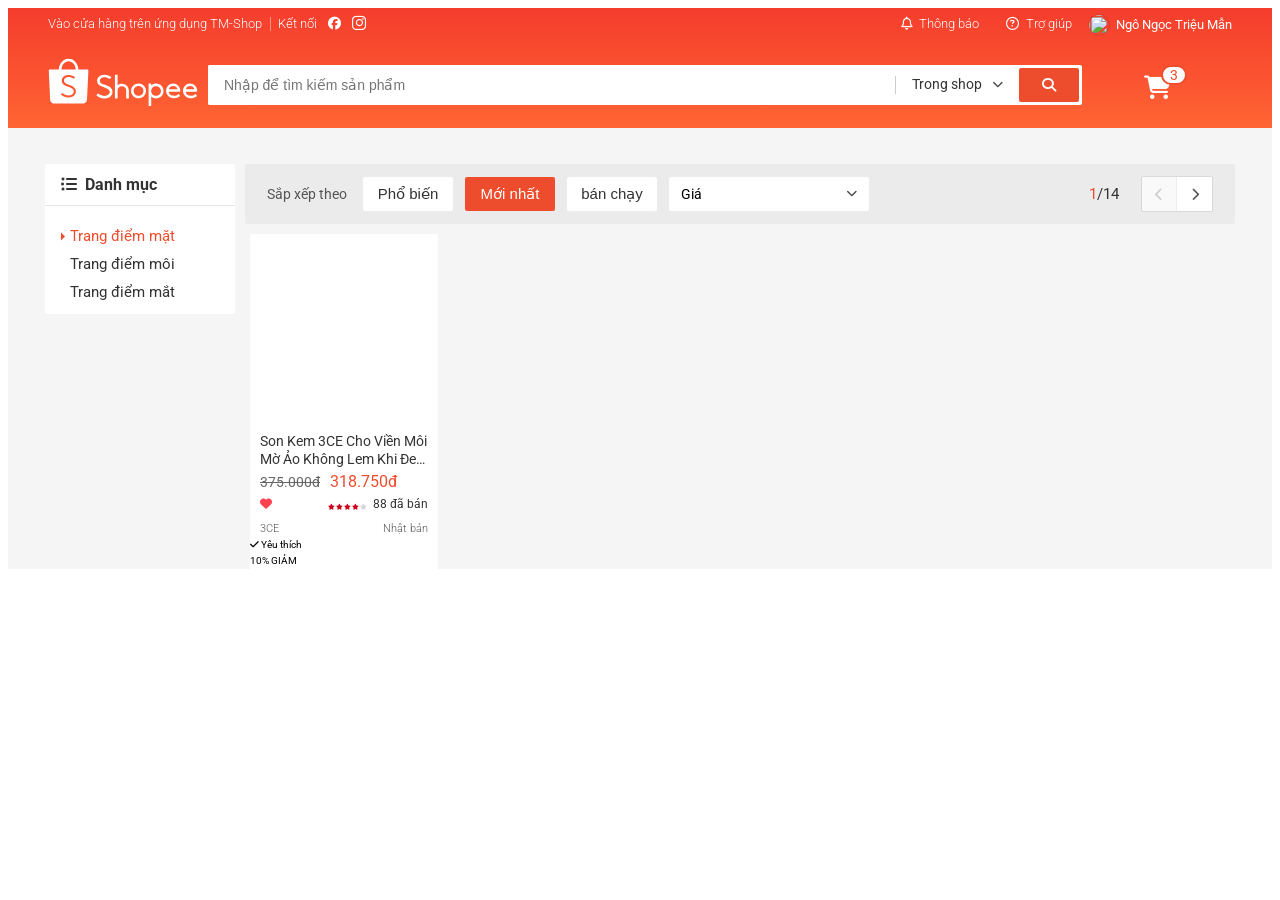
==== commit 77bf7a9d: "sap xong" ====
--- a/index.html
+++ b/index.html
@@ -122,21 +122,43 @@
                                 </a>
                             </a>
                         </li>
-                        <li class="header__navbar-item header__navbar-item--strong header__navbar-item--separate">Đăng ký</li>
-                        <li class="header__navbar-item header__navbar-item--strong">Đăng nhập</li>
+                        <!-- <li class="header__navbar-item header__navbar-item--strong header__navbar-item--separate">Đăng ký</li>
+                        <li class="header__navbar-item header__navbar-item--strong">Đăng nhập</li> -->
+                        <li class="header__navbar-item header__navbar-user">
+                            <img src="https://scontent.fsgn5-10.fna.fbcdn.net/v/t39.30808-6/456719062_1671351946952400_7769234807979481083_n.jpg?_nc_cat=110&ccb=1-7&_nc_sid=6ee11a&_nc_eui2=AeHBsh-ZNKBqqW1HIYzKeh0i5njLgLZdj77meMuAtl2PvmSMoXuf2qbWxdqpyiK5Uwymq9TWb89XNkX9eplKOQJO&_nc_ohc=KqmIDsQ-5LkQ7kNvgEWoi7h&_nc_ht=scontent.fsgn5-10.fna&_nc_gid=AY6lKbsHN4UYcAeyyFIXvBq&oh=00_AYAcac7j7luzKfwnlpC-qcaL-GkfMp599f7-608y2eWdag&oe=66FDF859" alt="" class="header__navbar-user-img">
+                            <span class="header__navbar-user-name">Ngô Ngọc Triệu Mẫn</span>
+
+                            <ul class="header__navbar-user-menu">
+                                <li class="header__navbar-user-item">
+                                    <a href="">Tài khoản của tôi</a>
+                                </li>
+                                <li class="header__navbar-user-item">
+                                    <a href="">Địa chỉ của tôi</a>
+                                </li>
+                                <li class="header__navbar-user-item">
+                                    <a href="">Đơn mua</a>
+                                </li>
+                                <li class="header__navbar-user-item header__navbar-user-item--separate">
+                                    <a href="">Đăng xuất</a>
+                                </li>
+                            </ul>
+                        </li>
                     </ul>
                 </nav>
                 <!-- header with search -->
                 <div class="header-with-search">
                     
                     <div class="header__logo">
-                        <svg viewBox="0 0 192 65" class="header__logo-img">
-                            <g fill-rule="evenodd">
-                                <path fill="#fff"
-                                    d="M35.6717403 44.953764c-.3333497 2.7510509-2.0003116 4.9543414-4.5823845 6.0575984-1.4379707.6145919-3.36871.9463856-4.896954.8421628-2.3840266-.0911143-4.6237865-.6708937-6.6883352-1.7307424-.7375522-.3788551-1.8370513-1.1352759-2.6813095-1.8437757-.213839-.1790053-.239235-.2937577-.0977428-.4944671.0764015-.1151823.2172535-.3229831.5286218-.7791994.45158-.6616533.5079208-.7446018.5587128-.8221779.14448-.2217688.3792333-.2411091.6107855-.0588804.0243289.0189105.0243289.0189105.0426824.0333083.0379873.0294402.0379873.0294402.1276204.0990653.0907002.0706996.14448.1123887.166248.1287205 2.2265285 1.7438508 4.8196989 2.7495466 7.4376251 2.8501162 3.6423042-.0496401 6.2615109-1.6873341 6.7308041-4.2020035.5160305-2.7675977-1.6565047-5.1582742-5.9070334-6.4908212-1.329344-.4166762-4.6895175-1.7616869-5.3090528-2.1250697-2.9094471-1.7071043-4.2697358-3.9430584-4.0763845-6.7048539.296216-3.8283059 3.8501677-6.6835796 8.340785-6.702705 2.0082079-.004083 4.0121475.4132378 5.937338 1.2244562.6816382.2873109 1.8987274.9496089 2.3189359 1.2633517.2420093.1777159.2898136.384872.1510957.60836-.0774686.12958-.2055158.3350171-.4754821.7632974l-.0029878.0047276c-.3553311.5640922-.3664286.5817134-.447952.7136572-.140852.2144625-.3064598.2344475-.5604202.0732783-2.0600669-1.3839063-4.3437898-2.0801572-6.8554368-2.130442-3.126914.061889-5.4706057 1.9228561-5.6246892 4.4579402-.0409751 2.2896772 1.676352 3.9613243 5.3858811 5.2358503 7.529819 2.4196871 10.4113092 5.25648 9.869029 9.7292478M26.3725216 5.42669372c4.9022893 0 8.8982174 4.65220288 9.0851664 10.47578358H17.2875686c.186949-5.8235807 4.1828771-10.47578358 9.084953-10.47578358m25.370857 11.57065968c0-.6047069-.4870064-1.0948761-1.0875481-1.0948761h-11.77736c-.28896-7.68927544-5.7774923-13.82058185-12.5059489-13.82058185-6.7282432 0-12.2167755 6.13130641-12.5057355 13.82058185l-11.79421958.0002149c-.59136492.0107446-1.06748731.4968309-1.06748731 1.0946612 0 .0285807.00106706.0569465.00320118.0848825H.99995732l1.6812605 37.0613963c.00021341.1031483.00405483.2071562.01173767.3118087.00170729.0236381.003628.0470614.00554871.0704847l.00362801.0782207.00405483.004083c.25545428 2.5789222 2.12707837 4.6560709 4.67201764 4.7519129l.00576212.0055872h37.4122078c.0177132.0002149.0354264.0004298.0531396.0004298.0177132 0 .0354264-.0002149.0531396-.0004298h.0796027l.0017073-.0015043c2.589329-.0706995 4.6867431-2.1768587 4.9082648-4.787585l.0012805-.0012893.0017073-.0350275c.0021341-.0275062.0040548-.0547975.0057621-.0823037.0040548-.065757.0068292-.1312992.0078963-.1964115l1.8344904-37.207738h-.0012805c.001067-.0186956.0014939-.0376062.0014939-.0565167M176.465457 41.1518926c.720839-2.3512494 2.900423-3.9186779 5.443734-3.9186779 2.427686 0 4.739107 1.6486899 5.537598 3.9141989l.054826.1556978h-11.082664l.046506-.1512188zm13.50267 3.4063683c.014933.0006399.014933.0006399.036906.0008531.021973-.0002132.021973-.0002132.044372-.0008531.53055-.0243144.950595-.4766911.950595-1.0271786 0-.0266606-.000853-.0496953-.00256-.0865936.000427-.0068251.000427-.020262.000427-.0635588 0-5.1926268-4.070748-9.4007319-9.09145-9.4007319-5.020488 0-9.091235 4.2081051-9.091235 9.4007319 0 .3871116.022399.7731567.067838 1.1568557l.00256.0204753.01408.1013102c.250022 1.8683731 1.047233 3.5831812 2.306302 4.9708108-.00064-.0006399.00064.0006399.007253.0078915 1.396026 1.536289 3.291455 2.5833031 5.393601 2.9748936l.02752.0053321v-.0027727l.13653.0228215c.070186.0119439.144211.0236746.243409.039031 2.766879.332724 5.221231-.0661182 7.299484-1.1127057.511777-.2578611.971928-.5423827 1.37064-.8429007.128211-.0968312.243622-.1904632.34346-.2781231.051412-.0452164.092372-.083181.114131-.1051493.468898-.4830897.498124-.6543572.215249-1.0954297-.31146-.4956734-.586228-.9179769-.821744-1.2675504-.082345-.1224254-.154023-.2267215-.214396-.3133151-.033279-.0475624-.033279-.0475624-.054399-.0776356-.008319-.0117306-.008319-.0117306-.013866-.0191956l-.00256-.0038391c-.256208-.3188605-.431565-.3480805-.715933-.0970445-.030292.0268739-.131624.1051493-.14997.1245582-1.999321 1.775381-4.729508 2.3465571-7.455854 1.7760208-.507724-.1362888-.982595-.3094759-1.419919-.5184948-1.708127-.8565509-2.918343-2.3826022-3.267563-4.1490253l-.02752-.1394881h13.754612zM154.831964 41.1518926c.720831-2.3512494 2.900389-3.9186779 5.44367-3.9186779 2.427657 0 4.739052 1.6486899 5.537747 3.9141989l.054612.1556978h-11.082534l.046505-.1512188zm13.502512 3.4063683c.015146.0006399.015146.0006399.037118.0008531.02176-.0002132.02176-.0002132.044159-.0008531.530543-.0243144.950584-.4766911.950584-1.0271786 0-.0266606-.000854-.0496953-.00256-.0865936.000426-.0068251.000426-.020262.000426-.0635588 0-5.1926268-4.070699-9.4007319-9.091342-9.4007319-5.020217 0-9.091343 4.2081051-9.091343 9.4007319 0 .3871116.022826.7731567.068051 1.1568557l.00256.0204753.01408.1013102c.250019 1.8683731 1.04722 3.5831812 2.306274 4.9708108-.00064-.0006399.00064.0006399.007254.0078915 1.396009 1.536289 3.291417 2.5833031 5.393538 2.9748936l.027519.0053321v-.0027727l.136529.0228215c.070184.0119439.144209.0236746.243619.039031 2.766847.332724 5.22117-.0661182 7.299185-1.1127057.511771-.2578611.971917-.5423827 1.370624-.8429007.128209-.0968312.243619-.1904632.343456-.2781231.051412-.0452164.09237-.083181.11413-.1051493.468892-.4830897.498118-.6543572.215246-1.0954297-.311457-.4956734-.586221-.9179769-.821734-1.2675504-.082344-.1224254-.154022-.2267215-.21418-.3133151-.033492-.0475624-.033492-.0475624-.054612-.0776356-.008319-.0117306-.008319-.0117306-.013866-.0191956l-.002346-.0038391c-.256419-.3188605-.431774-.3480805-.716138-.0970445-.030292.0268739-.131623.1051493-.149969.1245582-1.999084 1.775381-4.729452 2.3465571-7.455767 1.7760208-.507717-.1362888-.982582-.3094759-1.419902-.5184948-1.708107-.8565509-2.918095-2.3826022-3.267311-4.1490253l-.027733-.1394881h13.754451zM138.32144123 49.7357905c-3.38129629 0-6.14681004-2.6808521-6.23169343-6.04042014v-.31621743c.08401943-3.35418649 2.85039714-6.03546919 6.23169343-6.03546919 3.44242097 0 6.23320537 2.7740599 6.23320537 6.1960534 0 3.42199346-2.7907844 6.19605336-6.23320537 6.19605336m.00172791-15.67913203c-2.21776751 0-4.33682838.7553485-6.03989586 2.140764l-.19352548.1573553V34.6208558c0-.4623792-.0993546-.56419733-.56740117-.56419733h-2.17651376c-.47409424 0-.56761716.09428403-.56761716.56419733v27.6400724c0 .4539841.10583425.5641973.56761716.5641973h2.17651376c.46351081 0 .56740117-.1078454.56740117-.5641973V50.734168l.19352548.1573553c1.70328347 1.3856307 3.82234434 2.1409792 6.03989586 2.1409792 5.27140956 0 9.54473746-4.2479474 9.54473746-9.48802964 0-5.239867-4.2733279-9.48781439-9.54473746-9.48781439M115.907646 49.5240292c-3.449458 0-6.245805-2.7496948-6.245805-6.1425854 0-3.3928907 2.79656-6.1427988 6.245805-6.1427988 3.448821 0 6.24538 2.7499081 6.24538 6.1427988 0 3.3926772-2.796346 6.1425854-6.24538 6.1425854m.001914-15.5438312c-5.28187 0-9.563025 4.2112903-9.563025 9.4059406 0 5.1944369 4.281155 9.4059406 9.563025 9.4059406 5.281657 0 9.562387-4.2115037 9.562387-9.4059406 0-5.1946503-4.280517-9.4059406-9.562387-9.4059406M94.5919049 34.1890939c-1.9281307 0-3.7938902.6198995-5.3417715 1.7656047l-.188189.1393105V23.2574169c0-.4254677-.1395825-.5643476-.5649971-.5643476h-2.2782698c-.4600414 0-.5652122.1100273-.5652122.5643476v29.2834155c0 .443339.1135587.5647782.5652122.5647782h2.2782698c.4226187 0 .5649971-.1457701.5649971-.5647782v-9.5648406c.023658-3.011002 2.4931278-5.4412923 5.5299605-5.4412923 3.0445753 0 5.516841 2.4421328 5.5297454 5.4630394v9.5430935c0 .4844647.0806524.5645628.5652122.5645628h2.2726775c.481764 0 .565212-.0824666.565212-.5645628v-9.5710848c-.018066-4.8280677-4.0440197-8.7806537-8.9328471-8.7806537M62.8459442 47.7938061l-.0053397.0081519c-.3248668.4921188-.4609221.6991347-.5369593.8179812-.2560916.3812097-.224267.551113.1668119.8816949.91266.7358184 2.0858968 1.508535 2.8774525 1.8955369 2.2023021 1.076912 4.5810275 1.646045 7.1017886 1.6975309 1.6283921.0821628 3.6734936-.3050536 5.1963734-.9842376 2.7569891-1.2298679 4.5131066-3.6269626 4.8208863-6.5794607.4985136-4.7841067-2.6143125-7.7747902-10.6321784-10.1849709l-.0021359-.0006435c-3.7356476-1.2047686-5.4904836-2.8064071-5.4911243-5.0426086.1099976-2.4715346 2.4015793-4.3179454 5.4932602-4.4331449 2.4904317.0062212 4.6923065.6675996 6.8557356 2.0598624.4562232.2767364.666607.2256796.9733188-.172263.035242-.0587797.1332787-.2012238.543367-.790093l.0012815-.0019308c.3829626-.5500403.5089793-.7336731.5403767-.7879478.258441-.4863266.2214903-.6738208-.244985-1.0046173-.459427-.3290803-1.7535544-1.0024722-2.4936356-1.2978721-2.0583439-.8211991-4.1863175-1.2199998-6.3042524-1.1788111-4.8198184.1046878-8.578747 3.2393171-8.8265087 7.3515337-.1572005 2.9703036 1.350301 5.3588174 4.5000778 7.124567.8829712.4661613 4.1115618 1.6865902 5.6184225 2.1278667 4.2847814 1.2547527 6.5186944 3.5630343 6.0571315 6.2864205-.4192725 2.4743234-3.0117991 4.1199394-6.6498372 4.2325647-2.6382344-.0549182-5.2963324-1.0217793-7.6043603-2.7562084-.0115337-.0083664-.0700567-.0519149-.1779185-.1323615-.1516472-.1130543-.1516472-.1130543-.1742875-.1300017-.4705335-.3247898-.7473431-.2977598-1.0346184.1302162-.0346012.0529875-.3919333.5963776-.5681431.8632459"
-                                ></path>
-                            </g>
-                        </svg>
+                        <a href="/" class="header__logo-link">
+                            <!-- / la tu ve trang chu -->
+                            <svg viewBox="0 0 192 65" class="header__logo-img">
+                                <g fill-rule="evenodd">
+                                    <path fill="#fff"
+                                        d="M35.6717403 44.953764c-.3333497 2.7510509-2.0003116 4.9543414-4.5823845 6.0575984-1.4379707.6145919-3.36871.9463856-4.896954.8421628-2.3840266-.0911143-4.6237865-.6708937-6.6883352-1.7307424-.7375522-.3788551-1.8370513-1.1352759-2.6813095-1.8437757-.213839-.1790053-.239235-.2937577-.0977428-.4944671.0764015-.1151823.2172535-.3229831.5286218-.7791994.45158-.6616533.5079208-.7446018.5587128-.8221779.14448-.2217688.3792333-.2411091.6107855-.0588804.0243289.0189105.0243289.0189105.0426824.0333083.0379873.0294402.0379873.0294402.1276204.0990653.0907002.0706996.14448.1123887.166248.1287205 2.2265285 1.7438508 4.8196989 2.7495466 7.4376251 2.8501162 3.6423042-.0496401 6.2615109-1.6873341 6.7308041-4.2020035.5160305-2.7675977-1.6565047-5.1582742-5.9070334-6.4908212-1.329344-.4166762-4.6895175-1.7616869-5.3090528-2.1250697-2.9094471-1.7071043-4.2697358-3.9430584-4.0763845-6.7048539.296216-3.8283059 3.8501677-6.6835796 8.340785-6.702705 2.0082079-.004083 4.0121475.4132378 5.937338 1.2244562.6816382.2873109 1.8987274.9496089 2.3189359 1.2633517.2420093.1777159.2898136.384872.1510957.60836-.0774686.12958-.2055158.3350171-.4754821.7632974l-.0029878.0047276c-.3553311.5640922-.3664286.5817134-.447952.7136572-.140852.2144625-.3064598.2344475-.5604202.0732783-2.0600669-1.3839063-4.3437898-2.0801572-6.8554368-2.130442-3.126914.061889-5.4706057 1.9228561-5.6246892 4.4579402-.0409751 2.2896772 1.676352 3.9613243 5.3858811 5.2358503 7.529819 2.4196871 10.4113092 5.25648 9.869029 9.7292478M26.3725216 5.42669372c4.9022893 0 8.8982174 4.65220288 9.0851664 10.47578358H17.2875686c.186949-5.8235807 4.1828771-10.47578358 9.084953-10.47578358m25.370857 11.57065968c0-.6047069-.4870064-1.0948761-1.0875481-1.0948761h-11.77736c-.28896-7.68927544-5.7774923-13.82058185-12.5059489-13.82058185-6.7282432 0-12.2167755 6.13130641-12.5057355 13.82058185l-11.79421958.0002149c-.59136492.0107446-1.06748731.4968309-1.06748731 1.0946612 0 .0285807.00106706.0569465.00320118.0848825H.99995732l1.6812605 37.0613963c.00021341.1031483.00405483.2071562.01173767.3118087.00170729.0236381.003628.0470614.00554871.0704847l.00362801.0782207.00405483.004083c.25545428 2.5789222 2.12707837 4.6560709 4.67201764 4.7519129l.00576212.0055872h37.4122078c.0177132.0002149.0354264.0004298.0531396.0004298.0177132 0 .0354264-.0002149.0531396-.0004298h.0796027l.0017073-.0015043c2.589329-.0706995 4.6867431-2.1768587 4.9082648-4.787585l.0012805-.0012893.0017073-.0350275c.0021341-.0275062.0040548-.0547975.0057621-.0823037.0040548-.065757.0068292-.1312992.0078963-.1964115l1.8344904-37.207738h-.0012805c.001067-.0186956.0014939-.0376062.0014939-.0565167M176.465457 41.1518926c.720839-2.3512494 2.900423-3.9186779 5.443734-3.9186779 2.427686 0 4.739107 1.6486899 5.537598 3.9141989l.054826.1556978h-11.082664l.046506-.1512188zm13.50267 3.4063683c.014933.0006399.014933.0006399.036906.0008531.021973-.0002132.021973-.0002132.044372-.0008531.53055-.0243144.950595-.4766911.950595-1.0271786 0-.0266606-.000853-.0496953-.00256-.0865936.000427-.0068251.000427-.020262.000427-.0635588 0-5.1926268-4.070748-9.4007319-9.09145-9.4007319-5.020488 0-9.091235 4.2081051-9.091235 9.4007319 0 .3871116.022399.7731567.067838 1.1568557l.00256.0204753.01408.1013102c.250022 1.8683731 1.047233 3.5831812 2.306302 4.9708108-.00064-.0006399.00064.0006399.007253.0078915 1.396026 1.536289 3.291455 2.5833031 5.393601 2.9748936l.02752.0053321v-.0027727l.13653.0228215c.070186.0119439.144211.0236746.243409.039031 2.766879.332724 5.221231-.0661182 7.299484-1.1127057.511777-.2578611.971928-.5423827 1.37064-.8429007.128211-.0968312.243622-.1904632.34346-.2781231.051412-.0452164.092372-.083181.114131-.1051493.468898-.4830897.498124-.6543572.215249-1.0954297-.31146-.4956734-.586228-.9179769-.821744-1.2675504-.082345-.1224254-.154023-.2267215-.214396-.3133151-.033279-.0475624-.033279-.0475624-.054399-.0776356-.008319-.0117306-.008319-.0117306-.013866-.0191956l-.00256-.0038391c-.256208-.3188605-.431565-.3480805-.715933-.0970445-.030292.0268739-.131624.1051493-.14997.1245582-1.999321 1.775381-4.729508 2.3465571-7.455854 1.7760208-.507724-.1362888-.982595-.3094759-1.419919-.5184948-1.708127-.8565509-2.918343-2.3826022-3.267563-4.1490253l-.02752-.1394881h13.754612zM154.831964 41.1518926c.720831-2.3512494 2.900389-3.9186779 5.44367-3.9186779 2.427657 0 4.739052 1.6486899 5.537747 3.9141989l.054612.1556978h-11.082534l.046505-.1512188zm13.502512 3.4063683c.015146.0006399.015146.0006399.037118.0008531.02176-.0002132.02176-.0002132.044159-.0008531.530543-.0243144.950584-.4766911.950584-1.0271786 0-.0266606-.000854-.0496953-.00256-.0865936.000426-.0068251.000426-.020262.000426-.0635588 0-5.1926268-4.070699-9.4007319-9.091342-9.4007319-5.020217 0-9.091343 4.2081051-9.091343 9.4007319 0 .3871116.022826.7731567.068051 1.1568557l.00256.0204753.01408.1013102c.250019 1.8683731 1.04722 3.5831812 2.306274 4.9708108-.00064-.0006399.00064.0006399.007254.0078915 1.396009 1.536289 3.291417 2.5833031 5.393538 2.9748936l.027519.0053321v-.0027727l.136529.0228215c.070184.0119439.144209.0236746.243619.039031 2.766847.332724 5.22117-.0661182 7.299185-1.1127057.511771-.2578611.971917-.5423827 1.370624-.8429007.128209-.0968312.243619-.1904632.343456-.2781231.051412-.0452164.09237-.083181.11413-.1051493.468892-.4830897.498118-.6543572.215246-1.0954297-.311457-.4956734-.586221-.9179769-.821734-1.2675504-.082344-.1224254-.154022-.2267215-.21418-.3133151-.033492-.0475624-.033492-.0475624-.054612-.0776356-.008319-.0117306-.008319-.0117306-.013866-.0191956l-.002346-.0038391c-.256419-.3188605-.431774-.3480805-.716138-.0970445-.030292.0268739-.131623.1051493-.149969.1245582-1.999084 1.775381-4.729452 2.3465571-7.455767 1.7760208-.507717-.1362888-.982582-.3094759-1.419902-.5184948-1.708107-.8565509-2.918095-2.3826022-3.267311-4.1490253l-.027733-.1394881h13.754451zM138.32144123 49.7357905c-3.38129629 0-6.14681004-2.6808521-6.23169343-6.04042014v-.31621743c.08401943-3.35418649 2.85039714-6.03546919 6.23169343-6.03546919 3.44242097 0 6.23320537 2.7740599 6.23320537 6.1960534 0 3.42199346-2.7907844 6.19605336-6.23320537 6.19605336m.00172791-15.67913203c-2.21776751 0-4.33682838.7553485-6.03989586 2.140764l-.19352548.1573553V34.6208558c0-.4623792-.0993546-.56419733-.56740117-.56419733h-2.17651376c-.47409424 0-.56761716.09428403-.56761716.56419733v27.6400724c0 .4539841.10583425.5641973.56761716.5641973h2.17651376c.46351081 0 .56740117-.1078454.56740117-.5641973V50.734168l.19352548.1573553c1.70328347 1.3856307 3.82234434 2.1409792 6.03989586 2.1409792 5.27140956 0 9.54473746-4.2479474 9.54473746-9.48802964 0-5.239867-4.2733279-9.48781439-9.54473746-9.48781439M115.907646 49.5240292c-3.449458 0-6.245805-2.7496948-6.245805-6.1425854 0-3.3928907 2.79656-6.1427988 6.245805-6.1427988 3.448821 0 6.24538 2.7499081 6.24538 6.1427988 0 3.3926772-2.796346 6.1425854-6.24538 6.1425854m.001914-15.5438312c-5.28187 0-9.563025 4.2112903-9.563025 9.4059406 0 5.1944369 4.281155 9.4059406 9.563025 9.4059406 5.281657 0 9.562387-4.2115037 9.562387-9.4059406 0-5.1946503-4.280517-9.4059406-9.562387-9.4059406M94.5919049 34.1890939c-1.9281307 0-3.7938902.6198995-5.3417715 1.7656047l-.188189.1393105V23.2574169c0-.4254677-.1395825-.5643476-.5649971-.5643476h-2.2782698c-.4600414 0-.5652122.1100273-.5652122.5643476v29.2834155c0 .443339.1135587.5647782.5652122.5647782h2.2782698c.4226187 0 .5649971-.1457701.5649971-.5647782v-9.5648406c.023658-3.011002 2.4931278-5.4412923 5.5299605-5.4412923 3.0445753 0 5.516841 2.4421328 5.5297454 5.4630394v9.5430935c0 .4844647.0806524.5645628.5652122.5645628h2.2726775c.481764 0 .565212-.0824666.565212-.5645628v-9.5710848c-.018066-4.8280677-4.0440197-8.7806537-8.9328471-8.7806537M62.8459442 47.7938061l-.0053397.0081519c-.3248668.4921188-.4609221.6991347-.5369593.8179812-.2560916.3812097-.224267.551113.1668119.8816949.91266.7358184 2.0858968 1.508535 2.8774525 1.8955369 2.2023021 1.076912 4.5810275 1.646045 7.1017886 1.6975309 1.6283921.0821628 3.6734936-.3050536 5.1963734-.9842376 2.7569891-1.2298679 4.5131066-3.6269626 4.8208863-6.5794607.4985136-4.7841067-2.6143125-7.7747902-10.6321784-10.1849709l-.0021359-.0006435c-3.7356476-1.2047686-5.4904836-2.8064071-5.4911243-5.0426086.1099976-2.4715346 2.4015793-4.3179454 5.4932602-4.4331449 2.4904317.0062212 4.6923065.6675996 6.8557356 2.0598624.4562232.2767364.666607.2256796.9733188-.172263.035242-.0587797.1332787-.2012238.543367-.790093l.0012815-.0019308c.3829626-.5500403.5089793-.7336731.5403767-.7879478.258441-.4863266.2214903-.6738208-.244985-1.0046173-.459427-.3290803-1.7535544-1.0024722-2.4936356-1.2978721-2.0583439-.8211991-4.1863175-1.2199998-6.3042524-1.1788111-4.8198184.1046878-8.578747 3.2393171-8.8265087 7.3515337-.1572005 2.9703036 1.350301 5.3588174 4.5000778 7.124567.8829712.4661613 4.1115618 1.6865902 5.6184225 2.1278667 4.2847814 1.2547527 6.5186944 3.5630343 6.0571315 6.2864205-.4192725 2.4743234-3.0117991 4.1199394-6.6498372 4.2325647-2.6382344-.0549182-5.2963324-1.0217793-7.6043603-2.7562084-.0115337-.0083664-.0700567-.0519149-.1779185-.1323615-.1516472-.1130543-.1516472-.1130543-.1742875-.1300017-.4705335-.3247898-.7473431-.2977598-1.0346184.1302162-.0346012.0529875-.3919333.5963776-.5681431.8632459"
+                                    ></path>
+                                </g>
+                            </svg>
+                        </a>
                     </div>
 
                     <div class="header__search">
@@ -173,7 +195,7 @@
 
                                 <li class="header__search-option-item">
                                     <span>Ngoài shop</span>
-                                    <i class="fa-solid fa-check"></i>
+                                    <!-- <i class="fa-solid fa-check"></i> -->
                                 </li>
                             </ul>
                         </div>
@@ -181,17 +203,195 @@
                             <i class="header__search-btn-icon fa-solid fa-magnifying-glass"></i>
                         </button>
                     </div>
-
+                    <!-- cart -->
                     <div class="header__cart">
-                        <i class="header__cart-icon fa-solid fa-cart-shopping"></i>
+                        <div class="header__cart-wrap ">
+                            <i class="header__cart-icon fa-solid fa-cart-shopping"></i>
+                            <span class="header__cart-notice">3</span>
+                            <!-- header cart no cart header__cart-list--no-cart-->
+                            <div class="header__cart-list ">
+                                <img src="./assets/img/empty-cart.webp" alt="" class="header__cart-no-cart-img">
+                                <span class="header__cart-list-no-cart-msg">
+                                    Chưa có sản phẩm
+                                </span>
+
+                                <h4 class="header__cart-heading">Sản phẩm mới thêm</h4>
+                                <ul class="header__cart-list-item">
+                                    <!-- cart item -->
+                                    <li class="header__cart-item">
+                                        <img src="https://down-vn.img.susercontent.com/file/vn-11134207-7r98o-m011zm0czlb56a.webp" alt="" class="header__cart-img">
+                                        <div class="header__cart-item-info">
+                                            <div class="header__cart-item-head">
+                                                <h5 class="header__cart-item-name">O HUI làm sạch da chết dịu nhẹ</h5>
+                                                <div class="header__cart-item-price-wrap">
+                                                    <span class="header__cart-item-price">2.000.000đ</span>
+                                                    <span class="header__cart-item-mul">x</span>
+                                                    <span class="header__cart-item-qnt">1</span>
+                                                </div>
+                                            </div>
+                                            <div class="header__cart-item-body">
+                                                <span class="header__cart-item-description">
+                                                    Phân loại: Bạc
+                                                </span>
+                                                <span class="header__cart-item-remove">Xóa</span>
+                                            </div>
+                                        </div>
+                                    </li>
+
+                                    <li class="header__cart-item">
+                                        <img src="https://down-vn.img.susercontent.com/file/beb8b3048e40475496b288abf239e073.webp" alt="" class="header__cart-img">
+                                        <div class="header__cart-item-info">
+                                            <div class="header__cart-item-head">
+                                                <h5 class="header__cart-item-name">Son Kem Lì 3CE</h5>
+                                                <div class="header__cart-item-price-wrap">
+                                                    <span class="header__cart-item-price">356.250đ</span>
+                                                    <span class="header__cart-item-mul">x</span>
+                                                    <span class="header__cart-item-qnt">1</span>
+                                                </div>
+                                            </div>
+                                            <div class="header__cart-item-body">
+                                                <span class="header__cart-item-description">
+                                                    Phân loại: PULL OFF
+                                                </span>
+                                                <span class="header__cart-item-remove">Xóa</span>
+                                            </div>
+                                        </div>
+                                    </li>
+
+                                    <li class="header__cart-item">
+                                        <img src="https://down-vn.img.susercontent.com/file/sg-11134201-7rcc7-lsjpb3b5gon8e0.webp" alt="" class="header__cart-img">
+                                        <div class="header__cart-item-info">
+                                            <div class="header__cart-item-head">
+                                                <h5 class="header__cart-item-name">Giyu Bikini Đồ Bơi đồ đi biển</h5>
+                                                <div class="header__cart-item-price-wrap">
+                                                    <span class="header__cart-item-price">348.000đ</span>
+                                                    <span class="header__cart-item-mul">x</span>
+                                                    <span class="header__cart-item-qnt">2</span>
+                                                </div>
+                                            </div>
+                                            <div class="header__cart-item-body">
+                                                <span class="header__cart-item-description">
+                                                    Kích thước: S
+                                                </span>
+                                                <span class="header__cart-item-remove">Xóa</span>
+                                            </div>
+                                        </div>
+                                    </li>
+                                </ul>
+
+                                <a href="#" class="header__cart-view-cart btn btn--primary">Xem giỏ hàng</a>
+                            </div>
+                        </div>
                     </div>
                 </div>
             </div>
         </header>
 
         <!-- content -->
-        <div class="content">
-
+        <div class="app__container">
+            <div class="grid">
+                <div class="grid__row app__content">
+                    <div class="grid__column-2">
+                        <nav class="category">
+                            <h3 class="category__heading">
+                                <i class="category__heading-icon fa-solid fa-list-ul"></i>
+                                Danh mục
+                            </h3>
+            
+                            <ul class="category-list">
+                                <li class="category-item category-item--active">
+                                    <a href="#" class="category-item__link">Trang điểm mặt</a>
+                                </li>
+                                <li class="category-item">
+                                    <a href="#" class="category-item__link">Trang điểm môi</a>
+                                </li>
+                                <li class="category-item">
+                                    <a href="#" class="category-item__link">Trang điểm mắt</a>
+                                </li>
+                            </ul>
+                        </nav>
+                    </div>
+    
+                    <div class="grid__column-10">
+                        <div class="home-filter">
+                            <span class="home-filter__label">Sắp xếp theo</span>
+                            <button class="home-filter__btn btn">Phổ biến</button>
+                            <button class="home-filter__btn btn btn--primary">Mới nhất</button>
+                            <button class="home-filter__btn btn">bán chạy</button>
+
+                            <div class="select-input">
+                                <span class="select-input__label">Giá</span>
+                                <i class="select-input__label-icon fa-solid fa-chevron-down"></i> 
+                                <ul class="select-input__list">
+                                    <li class="select-input__item">
+                                        <a href="" class="select-input__link">Giá: thấp đến cao</a>
+                                    </li>
+                                    <li class="select-input__item">
+                                        <a href="" class="select-input__link">Giá: cao đến thấp</a>
+                                    </li>
+
+                                </ul>
+                            </div>
+
+                            <div class="home-filter__page">
+                                <span class="home-filter__page-num">
+                                    <span class="home-filter__page-current">1</span>/14
+                                </span>
+                                <div class="home-filter__page-control">
+                                    <a href="#" class="home-filter__page-btn home-filter__page-btn--disabled">
+                                        <i class="home-filter__page-icon fa-solid fa-chevron-left"></i> 
+                                    </a>
+                                    <a href="" class="home-filter__page-btn">
+                                        <i class="home-filter__page-icon fa-solid fa-chevron-right"></i>
+                                    </a>
+                                </div>
+                            </div>
+                        </div>
+                        <div class="home-product">
+                            <div class="grid__row">
+                                <div class="grid__column-2-4">
+                                    <div class="home-product-item">
+                                        <div class="home-product-item__img" style="background-image: url('https://down-vn.img.susercontent.com/file/vn-11134201-23030-40mn4jaom6nvaa@resize_w450_nl.webp');"></div>
+                                        <h4 class="home-product-item__name">Son Kem 3CE Cho Viền Môi Mờ Ảo Không Lem Khi Đeo Khẩu Trang 3CE Blur Water Tint 4.6g</h4>
+                                        <div class="home-product-item__price">
+                                            <span class="home-product-item__price-old">375.000đ</span>
+                                            <span class="home-product-item__price-current">318.750đ</span>
+                                        </div>
+                                        <div class="home-product-item__action">
+                                            <span class="home-product-item__like home-product-item__like--liked">
+                                                <i class="home-product-item__like-icon-empty fa-regular fa-heart"></i>
+                                                <i class="home-product-item__like-icon-fill fa-solid fa-heart"></i>
+                                            </span>
+                                            <div class="home-product-item__rating">
+                                                <i class="home-product-item__start-gold fa-solid fa-star"></i>
+                                                <i class="home-product-item__start-gold fa-solid fa-star"></i>
+                                                <i class="home-product-item__start-gold fa-solid fa-star"></i>
+                                                <i class="home-product-item__start-gold fa-solid fa-star"></i>
+                                                <i class="fa-solid fa-star"></i>
+                                            </div>
+                                            <span class="home-product-item__sold">88 đã bán</span>
+                                        </div>
+                                        <div class="home-product-item__origin">
+                                            <span class="home-product-item__brand">3CE</span>
+                                            <span class="home-product-item__origin-name">Nhật bản</span>
+                                        </div>
+
+                                        <div class="home-product-item__favourite">
+                                            <i class="fa-solid fa-check"></i>
+                                            Yêu thích
+                                        </div>
+                                        <div class="home-product-item__sale-off">
+                                            <span class="home-product-item__percent">10%</span>
+                                            <span class="home-product-item__label">GIẢM</span>
+                                        </div>
+                                    </div>
+                                </div>
+
+                            </div>
+                        </div>
+                    </div>
+                </div>
+            </div>
         </div>
 
         <!-- footer -->
--- a/assets/css/base.css
+++ b/assets/css/base.css
@@ -5,6 +5,7 @@
     --text-color: #333;
     --primary-color:#ee4d2d;
     --border-color: #dbdbdb;
+    --star-color: #D0011B;
 
     --navbar-height: 34px;
     --header-height: 120px;
@@ -24,6 +25,7 @@
     box-sizing: border-box;
 }
 
+/* responsive */
 .grid{
     width: 1200px;
     max-width: 100%;
@@ -37,9 +39,27 @@
 .grid_row{
     display: flex;
     flex-wrap: wrap;
+    margin-left: -5px;
+    margin-right: -5px;
+}
+/* test */
+.grid__column-2{
+    padding-left: 5px;
+    padding-right: 5px;
+    width: 16.6667%;
 }
 
+.grid__column-2-4{
+    padding-left: 5px;
+    padding-right: 5px;
+    width: 20%;
+}
 
+.grid__column-10{
+    padding-left: 5px;
+    padding-right: 5px;
+    width: 83.3333%;
+}
 
 /* chuyen dong */
 @keyframes fadeIn{
@@ -104,7 +124,7 @@
     color:var(--text-color);
     outline: none;
     background: var(--white-color);
-    display: flex;
+    display: inline-flex;
     justify-content: center;
     align-items: center;
     line-height: 1.6rem;
@@ -132,4 +152,43 @@
 }
 /* end button style */
 
+/* start selection */
+.select-input{
+    position: relative;
+    padding: 0 12px;
+    height: 34px;
+    min-width: 200px;
+    border-radius: 2px;
+    background-color: var(--white-color);
+    display: flex;
+    justify-content: space-between;
+    align-items: center;
+}
 
+.select-input__list{
+    position: absolute;
+    left: 0;
+    right: 0;
+    top:calc(100% - 8px);
+    border-radius: 2px;
+    background-color: var(--white-color);
+    padding: 8px 16px;
+    list-style: none;
+    border: 2px solid rgba( 0,0,0,0.05);
+    display: none;
+}
+
+
+
+.select-input__link{
+    font-size: 1.4rem;
+    text-decoration: none;
+    color: var(--text-color);
+    display: block;
+    padding: 4px 2px;
+}
+
+.select-input__link:hover{
+    color:var(--primary-color);
+}
+/* end selection */
--- a/assets/css/main.css
+++ b/assets/css/main.css
@@ -12,7 +12,10 @@
 .header__navbar-list{
     list-style: none;
     padding-left: 0;
-    margin: 4px 0 0 0;
+    margin: 8px 0 0 0;
+    display: flex;
+    justify-items: center;
+    align-items: center;
 }
 
 .header__navbar-item{
@@ -21,6 +24,98 @@
     min-height: 26px;
 }
 
+.header__navbar-user{
+    display: flex;
+    justify-items: center;
+    position: relative;
+}
+
+.header__navbar-user:hover .header__navbar-user-menu{
+    display: block;
+}
+
+.header__navbar-user-img{
+    width: 22px;
+    height: 22px;
+    border-radius: 50%;
+    border: 1px solid rgba(0,0,0,0.1);
+    
+}
+
+.header__navbar-user-name{
+    margin-left: 6px;
+    font-size: 1.3rem;
+    font-weight: 400;
+}
+
+.header__navbar-item.header__navbar-user{
+    display: flex;
+    justify-items: center;
+    align-items: center;
+    top:-4px;
+}
+
+.header__navbar-user-menu{
+    position: absolute;
+    z-index: 1;
+    padding-left: 0;
+    top:calc(100% + 7px);
+    right:0;
+    background: var(--white-color);
+    border-radius: 2px;
+    width: 160px;
+    list-style: none;
+    box-shadow: 0 1px 5px #c8c8c8;
+    display: none;
+}
+
+.header__navbar-user-menu::after{
+    content: "";
+    display: block;
+    position: absolute;
+    right: 0;
+    top:-20px;
+    width: 100%;
+    height: 20px;
+}
+
+.header__navbar-user-menu::before{
+    content: "";
+    border-width: 10px 17px;
+    border-style:solid;
+    border-color:transparent transparent var(--white-color) transparent;
+    position: absolute;
+    right:30px;
+    top:-18px;
+}
+
+
+.header__navbar-user-item--separate{
+    border-top: 1px solid rgba(0,0,0,0.05);
+}
+
+.header__navbar-user-item a{
+    text-decoration: none;
+    color:var(--text-color);
+    font-size: 1.4rem;
+    padding: 4px 16px;
+    display: block;
+}
+
+.header__navbar-user-item a:first-child{
+    border-top-right-radius: 2px;
+    border-top-left-radius: 2px;
+}
+
+.header__navbar-user-item a:last-child{
+    border-bottom-right-radius: 2px;
+    border-bottom-left-radius: 2px;
+}
+
+.header__navbar-user-item a:hover{
+    background: #FaFaFa;
+}
+
 .header__navbar-item--has-notify:hover .header__notify{
     display: block;
 }
@@ -32,7 +127,7 @@
 .header__navbar-item,
 .header__navbar-item-list{
     display: inline-block;
-    font-size: 1.4rem;
+    font-size: 1.3rem;
     color: var(--white-color);
     text-decoration: none;
     font-weight: 300;
@@ -46,6 +141,7 @@
     color: rgba(255, 255, 255, 0.7);
     cursor: pointer;
     /* con tro chuot hinh ban tay */
+    z-index: 1;
 }
 
 .header__navbar-item--strong{
@@ -68,6 +164,10 @@
     color: var(--white-color);
 }
 
+.header__navbar-icon-link:nth-child(2){
+    margin-left: 4px;
+}
+
 .header__navbar-icon{
     margin: 0 4px;
 }
@@ -88,7 +188,7 @@
     padding: 6px;
     border-radius: 2px;
     display: none;
-    animation: fadeIn ease-in 0.2s;
+    animation: fadeIn ease-in 0.1s;
     /* bo canh */
 }
 
@@ -131,10 +231,11 @@
     top: 118%;
     right:0;
     width: 404px;
+    border-radius: 2px;
     background-color: var(--white-color);
-    border: 1px solid #D3D3D3;
+    border: 1px solid rgba(0,0,0,0.1);
     cursor: default;
-    transform-origin: calc(100% - 20px) top;
+    transform-origin: calc(100% - 32px) top;
     /* chi ra tam cua chuyen dong */
     animation: headerNotifyGrowth ease-in 0.2s;
     will-change: opacity, transform;
@@ -409,6 +510,11 @@
     width: 160px;
 }
 
+.header__logo-link{
+    text-decoration: none;
+    color: transparent;
+}
+
 .header__logo-img{
     width: 150px;
     
@@ -426,12 +532,178 @@
 .header__cart{
     width: 150px;
     text-align: center;
+}
+
+.header__cart-wrap{
+    position: relative;
+    display: inline-block;
+    padding: 0 12px;
+    cursor: pointer;
+}
+
+.header__cart-wrap:hover .header__cart-list{
+    display: block;
+}
+
+.header__cart-heading{
+   text-align: left;
+   margin: 8px 0 8px 12px; 
+   font-size: 1.4rem;
+   font-weight: 400;
+}
+
+.header__cart-list-item{
+    padding-left: 0;
+    list-style: none;
+}
+
+.header__cart-item{
+    display: flex;
+    align-items: center;
+}
+
+.header__cart-item:hover{
+    background: #f8f8f8;
+}
+.header__cart-img{
+    width: 42px;
+    height: 42px;
+    margin: 12px;
+    border: #e8e8e8 solid 0.5px;
+}
+
+.header__cart-item-info{
+    width: 100%;
+    margin-right:12px ;
+}
+
+.header__cart-item-head{
+    display: flex;
+    align-items: center;
+    justify-content: space-between;
+}
+
+.header__cart-item-name{
+    font-size: 1.4rem;
+    font-weight: 500;
+    color:var(--text-color);
+    margin: 0;
+}
+
+.header__cart-item-price{
+    font-size: 1.4rem;
+    font-weight: 400;
+    color:var(--primary-color);
+}
+
+.header__cart-item-mul{
+    color:#757575;
+    font-size: 0.9rem;
+    margin: 0 4px;
+}
+
+.header__cart-item-qnt{
+    color:#757575;
+    font-size: 1.2rem;
+
+}
+
+.header__cart-item-body{
+    display: flex;
+    justify-content: space-between;
+}
+
+.header__cart-item-description{
+    color:#757575;
+    font-size: 1.2rem;
+    font-weight: 300;
+}
+
+.header__cart-item-remove{
+    color:var(--text-color);
+    font-size: 1.2rem;
+}
+
+.header__cart-item-remove:hover{
+    color:var(--primary-color);
+    cursor: pointer;
+}
+
+.header__cart-view-cart{
+    float: right;
+    margin:0 12px 12px 0;
+    min-width: 124px;
+}
+
+.header__cart-view-cart:hover{
+    background: #F05D41;
+}
+
+.header__cart-list::after{
+    content: "";
+    position: absolute;
+    right: 6px;
+    top:-25px;
+    border-width: 16px 18px;
+    border-style: solid;
+    border-color:transparent transparent var(--white-color) transparent;
+    cursor: pointer;
 }
 
 .header__cart-icon{
     color: var(--white-color);
     font-size: 2.4rem;
     margin-top: 6px;
+}
+
+.header__cart-list{
+    position: absolute;
+    top:calc(100% + 8px);
+    right:0px;
+    background-color: var(--white-color);
+    width: 400px;
+    border-radius: 2px;
+    box-shadow: 0 1px 3.125rem 0 rgba(0,0,0,0.2);
+    display: none;
+    animation: fadeIn ease-in 0.1s;
+    cursor: default;
+}
+
+.header__cart-list--no-cart{
+    padding: 24px 0;
+}
+
+.header__cart-list--no-cart .header__cart-no-cart-img,
+.header__cart-list--no-cart .header__cart-list-no-cart-msg{
+    display: block;
+    margin-left: auto;
+    margin-right: auto;
+}
+
+.header__cart-no-cart-img{
+    width: 50%;
+    display: none;
+}
+
+.header__cart-list-no-cart-msg{
+    display: none;
+    font-size: 1.4rem;
+    margin-top: 12px;
+    color: var(--text-color);
+    padding-bottom: 16px;
+}
+
+.header__cart-notice{
+    position: absolute;
+    top:-4px;
+    right:-4px;
+    padding: 1px 7px;
+    background: var(--white-color);
+    color: var(--primary-color);
+    font-size: 1.4rem;
+    line-height: 1.4rem;
+    border-radius: 10px;
+    border: 2px solid #EE4D2D;
 }
 
 .header__search-input-wrap{
@@ -505,7 +777,7 @@
     padding-left: 0;
     border-radius: 2px;
     display: none;
-    animation: fadeIn ease-in 0.2s;
+    animation: fadeIn ease-in 0.1s;
 
 }
 
@@ -600,5 +872,297 @@
     font-size: 1.37rem;
     line-height: 38px;
     color: var(--text-color);
+    display: block;
 }
 /* end search history */
+
+/* start container */
+.app__container{
+    background: #f5f5f5;
+}
+
+.app__content{
+    padding-top: 36px;
+    display: flex;
+}
+
+.category{
+    background: var(--white-color);
+    border-radius: 2px;
+}
+
+.category__heading{
+    font-size: 1.6rem;
+    color: var(--text-color);
+    padding: 12px 16px;
+    margin-top: 0;
+    border-bottom: 1px solid rgba(0,0,0,0.1);
+}
+
+.category__heading-icon{
+    font-size: 1.6rem;
+    margin-right: 4px;
+}
+
+.category-list{
+    padding: 0 0 8px 0;
+    list-style: none;
+    margin-left: 9px;
+}
+
+.category-item{
+
+}
+
+.category-item--active .category-item__link{
+    color: var(--primary-color);
+
+}
+
+.category-item--active .category-item__link::before{
+    content: "";
+    /* top:50%; */
+    left: 7px;
+    position: absolute;
+    border: 4px solid;
+    transform: translateY(calc(-50% + 8.5px));
+    /* can chinh no */
+    border-color: transparent transparent transparent var(--primary-color);
+}
+
+.category-item__link{
+    position: relative;
+    /* them nay de tao chuyen dong khi hover */
+    font-size: 1.5rem;
+    color: var(--text-color);
+    text-decoration: none;
+    padding: 6px 16px;
+    display: block;
+    transition: right linear 0.1s;
+    /* tao chuyen dong thut vao */
+    right:0;
+}
+
+.category-item__link:hover{
+    color: var(--primary-color);
+    right: -2px
+}
+/* end container */
+
+/* start Home sort + filter */
+.home-filter{
+    background: rgba(0,0,0,0.04);
+    display: flex;
+    align-items: center;
+    padding: 12px 22px;
+    border-radius: 2px;
+}
+
+.home-filter__label{
+    color:#555555;
+    font-size: 1.4rem;
+    margin-right: 16px;
+
+}
+
+.home-filter__btn{
+    margin-right: 12px;
+    min-width: 90px;
+}
+
+.home-filter__page{
+    display: flex;
+    align-items: center;
+}
+
+
+.select-input__label{
+    font-size: 1.4rem;
+}
+
+.select-input:hover .select-input__list{
+    display: block;
+}
+
+.select-input__label-icon{
+    font-size: 1.1rem;
+    color: #4A4A4A;
+    position: relative;
+    top:-1px;
+}
+
+.home-filter__page{
+    margin-left: auto;
+    align-items: center;
+    display: flex;
+}
+
+.home-filter__page-num{
+    font-size: 1.5rem;
+    color:var(--text-color);
+    margin-right: 22px;
+}
+
+.home-filter__page-current{
+    color:var(--primary-color);
+}
+
+.home-filter__page-control{
+    border-radius: 2px;
+    overflow: hidden;
+    display: flex;
+    width: 72px;
+    height: 36px;
+    border: 1px solid rgba(0,0,0,0.08);
+}
+
+.home-filter__page-btn{
+    flex: 1;
+    display: flex;
+    background-color: var(--white-color);
+    text-decoration: none;
+}
+
+.home-filter__page-btn--disabled{
+    background: #f9f9f9;
+    cursor: default;
+
+}
+.home-filter__page-btn--disabled .home-filter__page-icon{
+    color: #ccc;
+}
+
+.home-filter__page-btn:first-child {
+    border-right: 1px solid #eee;
+}
+
+
+.home-filter__page-icon{
+    margin: auto;
+    color:#555;
+    font-size: 1.3rem;
+}
+/* end Home sort + filter */
+
+/* start san pham trang */
+.home-product-item{
+    background-color: var(--white-color);
+    margin-top: 10px;
+}
+
+.home-product-item__img{
+    padding-top: 100%;
+    background-repeat: no-repeat;
+    background-size: contain;
+}
+
+.home-product-item__name{
+    font-size: 1.4rem;
+    font-weight: 400;
+    color: var(--text-color);
+    line-height: 1.8rem;
+    max-height: 3.6rem;
+    overflow: hidden;
+    margin: 10px 10px 6px;
+    display: block;
+    display: -webkit-box;
+    -webkit-box-orient: vertical;
+    -webkit-line-clamp: 2;
+    /* text-overflow: ellipsis;
+    white-space: nowrap; */
+    /* tao dau ... khi chu dai */
+}
+
+.home-product-item__price{
+    display: flex;
+    align-items: baseline;
+    flex-wrap: wrap;
+}
+
+.home-product-item__price-old{
+    margin-left: 10px;
+    font-size: 1.4rem;
+    color: #666;
+    text-decoration:line-through;
+}
+
+.home-product-item__price-current{
+    font-size: 1.6rem;
+    color: var(--primary-color);
+    margin-left: 10px;
+}
+
+.home-product-item__action{
+    display: flex;
+    justify-content: space-between;
+    margin: 6px 10px 0;
+}
+
+.home-product-item__like{
+    font-size: 1.2rem;
+}
+
+i.home-product-item__like-icon-fill{
+    display: none;
+}
+
+.home-product-item__like--liked i.home-product-item__like-icon-fill{
+    display: inline-block;
+    color:#FF424F;
+}
+
+.home-product-item__like--liked i.home-product-item__like-icon-empty{
+    display: none;
+}
+
+.home-product-item__rating{
+    font-size: 0.6rem;
+    color: #d5d5d5;
+    margin-left: auto;
+    margin-top: 0.3rem;
+}
+
+.home-product-item__start-gold{
+    color:var(--star-color);
+}
+
+.home-product-item__sold{
+    font-size: 1.2rem;
+    color: var(--text-color);
+    margin-left: 6px;
+}
+
+.home-product-item__origin{
+    display: flex;
+    justify-content: space-between;
+    margin: 6px 10px 0;
+    color:#595959;
+    font-size: 1.1rem;
+    font-weight: 300;
+}
+
+.home-product-item__brand{
+
+}
+
+.home-product-item__origin-name{
+
+}
+
+.home-product-item__favourite{
+
+}
+
+.home-product-item__sale-off{
+
+}
+
+.home-product-item__percent{
+
+}
+
+.home-product-item__label{
+
+}
+
+/* end san pham trang */
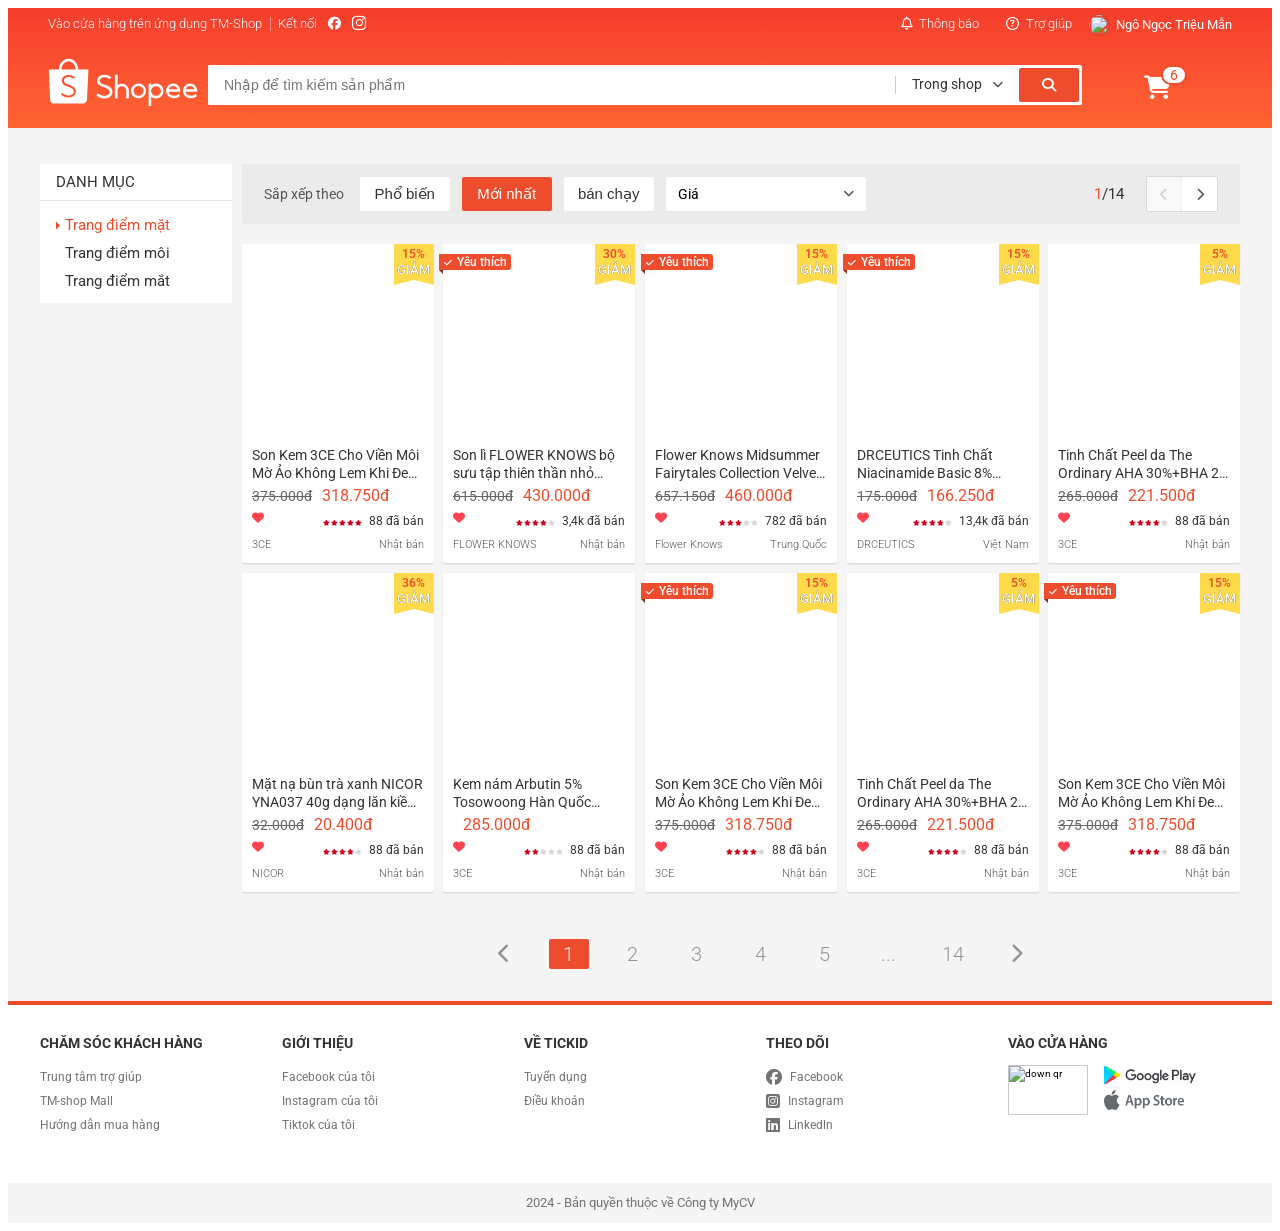
==== commit 0d0e3898: "hoan Thanh" ====
--- a/index.html
+++ b/index.html
@@ -207,7 +207,7 @@
                     <div class="header__cart">
                         <div class="header__cart-wrap ">
                             <i class="header__cart-icon fa-solid fa-cart-shopping"></i>
-                            <span class="header__cart-notice">3</span>
+                            <span class="header__cart-notice">6</span>
                             <!-- header cart no cart header__cart-list--no-cart-->
                             <div class="header__cart-list ">
                                 <img src="./assets/img/empty-cart.webp" alt="" class="header__cart-no-cart-img">
@@ -277,6 +277,65 @@
                                             </div>
                                         </div>
                                     </li>
+                                    <li class="header__cart-item">
+                                        <img src="https://down-vn.img.susercontent.com/file/vn-11134207-7r98o-m011zm0czlb56a.webp" alt="" class="header__cart-img">
+                                        <div class="header__cart-item-info">
+                                            <div class="header__cart-item-head">
+                                                <h5 class="header__cart-item-name">O HUI làm sạch da chết dịu nhẹ</h5>
+                                                <div class="header__cart-item-price-wrap">
+                                                    <span class="header__cart-item-price">2.000.000đ</span>
+                                                    <span class="header__cart-item-mul">x</span>
+                                                    <span class="header__cart-item-qnt">1</span>
+                                                </div>
+                                            </div>
+                                            <div class="header__cart-item-body">
+                                                <span class="header__cart-item-description">
+                                                    Phân loại: Bạc
+                                                </span>
+                                                <span class="header__cart-item-remove">Xóa</span>
+                                            </div>
+                                        </div>
+                                    </li>
+
+                                    <li class="header__cart-item">
+                                        <img src="https://down-vn.img.susercontent.com/file/beb8b3048e40475496b288abf239e073.webp" alt="" class="header__cart-img">
+                                        <div class="header__cart-item-info">
+                                            <div class="header__cart-item-head">
+                                                <h5 class="header__cart-item-name">Son Kem Lì 3CE</h5>
+                                                <div class="header__cart-item-price-wrap">
+                                                    <span class="header__cart-item-price">356.250đ</span>
+                                                    <span class="header__cart-item-mul">x</span>
+                                                    <span class="header__cart-item-qnt">1</span>
+                                                </div>
+                                            </div>
+                                            <div class="header__cart-item-body">
+                                                <span class="header__cart-item-description">
+                                                    Phân loại: PULL OFF
+                                                </span>
+                                                <span class="header__cart-item-remove">Xóa</span>
+                                            </div>
+                                        </div>
+                                    </li>
+
+                                    <li class="header__cart-item">
+                                        <img src="https://down-vn.img.susercontent.com/file/sg-11134201-7rcc7-lsjpb3b5gon8e0.webp" alt="" class="header__cart-img">
+                                        <div class="header__cart-item-info">
+                                            <div class="header__cart-item-head">
+                                                <h5 class="header__cart-item-name">Giyu Bikini Đồ Bơi đồ đi biển</h5>
+                                                <div class="header__cart-item-price-wrap">
+                                                    <span class="header__cart-item-price">348.000đ</span>
+                                                    <span class="header__cart-item-mul">x</span>
+                                                    <span class="header__cart-item-qnt">2</span>
+                                                </div>
+                                            </div>
+                                            <div class="header__cart-item-body">
+                                                <span class="header__cart-item-description">
+                                                    Kích thước: S
+                                                </span>
+                                                <span class="header__cart-item-remove">Xóa</span>
+                                            </div>
+                                        </div>
+                                    </li>
                                 </ul>
 
                                 <a href="#" class="header__cart-view-cart btn btn--primary">Xem giỏ hàng</a>
@@ -294,7 +353,7 @@
                     <div class="grid__column-2">
                         <nav class="category">
                             <h3 class="category__heading">
-                                <i class="category__heading-icon fa-solid fa-list-ul"></i>
+                                <!-- <i class="category__heading-icon fa-solid fa-list-ul"></i> -->
                                 Danh mục
                             </h3>
             
@@ -349,8 +408,9 @@
                         </div>
                         <div class="home-product">
                             <div class="grid__row">
-                                <div class="grid__column-2-4">
-                                    <div class="home-product-item">
+                                
+                                <div class="grid__column-2-4 ">
+                                    <a class="home-product-item" href="#">
                                         <div class="home-product-item__img" style="background-image: url('https://down-vn.img.susercontent.com/file/vn-11134201-23030-40mn4jaom6nvaa@resize_w450_nl.webp');"></div>
                                         <h4 class="home-product-item__name">Son Kem 3CE Cho Viền Môi Mờ Ảo Không Lem Khi Đeo Khẩu Trang 3CE Blur Water Tint 4.6g</h4>
                                         <div class="home-product-item__price">
@@ -367,28 +427,409 @@
                                                 <i class="home-product-item__start-gold fa-solid fa-star"></i>
                                                 <i class="home-product-item__start-gold fa-solid fa-star"></i>
                                                 <i class="home-product-item__start-gold fa-solid fa-star"></i>
-                                                <i class="fa-solid fa-star"></i>
-                                            </div>
-                                            <span class="home-product-item__sold">88 đã bán</span>
+                                                <i class="home-product-item__start-gold fa-solid fa-star"></i>
+                                                <span class="home-product-item__sold">88 đã bán</span>
+                                            </div>
                                         </div>
                                         <div class="home-product-item__origin">
                                             <span class="home-product-item__brand">3CE</span>
                                             <span class="home-product-item__origin-name">Nhật bản</span>
                                         </div>
 
+                                        <!-- <div class="home-product-item__favourite">
+                                            <i class="fa-solid fa-check"></i>
+                                            Yêu thích
+                                        </div> -->
+                                        <div class="home-product-item__sale-off">
+                                            <span class="home-product-item__percent">15%</span>
+                                            <span class="home-product-item__label">GIẢM</span>
+                                        </div>
+                                    </a>
+                                </div>
+                                <div class="grid__column-2-4 ">
+                                    <a class="home-product-item" href="#">
+                                        <div class="home-product-item__img" style="background-image: url('https://down-vn.img.susercontent.com/file/vn-11134201-7ras8-m0r1keffqtn38c.webp');"></div>
+                                        <h4 class="home-product-item__name">Son lì FLOWER KNOWS bộ sưu tập thiên thần nhỏ 3.5g</h4>
+                                        <div class="home-product-item__price">
+                                            <span class="home-product-item__price-old">615.000đ</span>
+                                            <span class="home-product-item__price-current">430.000đ</span>
+                                        </div>
+                                        <div class="home-product-item__action">
+                                            <span class="home-product-item__like home-product-item__like--liked">
+                                                <i class="home-product-item__like-icon-empty fa-regular fa-heart"></i>
+                                                <i class="home-product-item__like-icon-fill fa-solid fa-heart"></i>
+                                            </span>
+                                            <div class="home-product-item__rating">
+                                                <i class="home-product-item__start-gold fa-solid fa-star"></i>
+                                                <i class="home-product-item__start-gold fa-solid fa-star"></i>
+                                                <i class="home-product-item__start-gold fa-solid fa-star"></i>
+                                                <i class="home-product-item__start-gold fa-solid fa-star"></i>
+                                                <i class="fa-solid fa-star"></i>
+                                                <span class="home-product-item__sold">3,4k đã bán</span>
+                                            </div>
+                                        </div>
+                                        <div class="home-product-item__origin">
+                                            <span class="home-product-item__brand">FLOWER KNOWS</span>
+                                            <span class="home-product-item__origin-name">Nhật bản</span>
+                                        </div>
+
                                         <div class="home-product-item__favourite">
                                             <i class="fa-solid fa-check"></i>
                                             Yêu thích
                                         </div>
                                         <div class="home-product-item__sale-off">
-                                            <span class="home-product-item__percent">10%</span>
+                                            <span class="home-product-item__percent">30%</span>
                                             <span class="home-product-item__label">GIẢM</span>
                                         </div>
-                                    </div>
+                                    </a>
+                                </div>
+                                <div class="grid__column-2-4 ">
+                                    <a class="home-product-item" href="#">
+                                        <div class="home-product-item__img" style="background-image: url('https://down-vn.img.susercontent.com/file/vn-11134201-7ras8-m0r1jq4ldur1ac.webp');"></div>
+                                        <h4 class="home-product-item__name">Flower Knows Midsummer Fairytales Collection Velvet Embossed Blush 5g</h4>
+                                        <div class="home-product-item__price">
+                                            <span class="home-product-item__price-old">657.150đ</span>
+                                            <span class="home-product-item__price-current">460.000đ</span>
+                                        </div>
+                                        <div class="home-product-item__action">
+                                            <span class="home-product-item__like home-product-item__like--liked">
+                                                <i class="home-product-item__like-icon-empty fa-regular fa-heart"></i>
+                                                <i class="home-product-item__like-icon-fill fa-solid fa-heart"></i>
+                                            </span>
+                                            <div class="home-product-item__rating">
+                                                <i class="home-product-item__start-gold fa-solid fa-star"></i>
+                                                <i class="home-product-item__start-gold fa-solid fa-star"></i>
+                                                <i class="home-product-item__start-gold fa-solid fa-star"></i>
+                                                <i class=" fa-solid fa-star"></i>
+                                                <i class="fa-solid fa-star"></i>
+                                                <span class="home-product-item__sold">782 đã bán</span>
+                                            </div>
+                                        </div>
+                                        <div class="home-product-item__origin">
+                                            <span class="home-product-item__brand">Flower Knows</span>
+                                            <span class="home-product-item__origin-name">Trung Quốc</span>
+                                        </div>
+
+                                        <div class="home-product-item__favourite">
+                                            <i class="fa-solid fa-check"></i>
+                                            Yêu thích
+                                        </div>
+                                        <div class="home-product-item__sale-off">
+                                            <span class="home-product-item__percent">15%</span>
+                                            <span class="home-product-item__label">GIẢM</span>
+                                        </div>
+                                    </a>
+                                </div>
+                                <div class="grid__column-2-4 ">
+                                    <a class="home-product-item" href="#">
+                                        <div class="home-product-item__img" style="background-image: url('https://down-vn.img.susercontent.com/file/vn-11134207-7qukw-ljozh4qsilro5c.webp');"></div>
+                                        <h4 class="home-product-item__name">DRCEUTICS Tinh Chất Niacinamide Basic 8% DrCeutics Cho Da Dầu Mụn (30g)</h4>
+                                        <div class="home-product-item__price">
+                                            <span class="home-product-item__price-old">175.000đ</span>
+                                            <span class="home-product-item__price-current">166.250đ</span>
+                                        </div>
+                                        <div class="home-product-item__action">
+                                            <span class="home-product-item__like home-product-item__like--liked">
+                                                <i class="home-product-item__like-icon-empty fa-regular fa-heart"></i>
+                                                <i class="home-product-item__like-icon-fill fa-solid fa-heart"></i>
+                                            </span>
+                                            <div class="home-product-item__rating">
+                                                <i class="home-product-item__start-gold fa-solid fa-star"></i>
+                                                <i class="home-product-item__start-gold fa-solid fa-star"></i>
+                                                <i class="home-product-item__start-gold fa-solid fa-star"></i>
+                                                <i class="home-product-item__start-gold fa-solid fa-star"></i>
+                                                <i class="fa-solid fa-star"></i>
+                                                <span class="home-product-item__sold">13,4k đã bán</span>
+                                            </div>
+                                        </div>
+                                        <div class="home-product-item__origin">
+                                            <span class="home-product-item__brand">DRCEUTICS</span>
+                                            <span class="home-product-item__origin-name">Việt Nam</span>
+                                        </div>
+
+                                        <div class="home-product-item__favourite">
+                                            <i class="fa-solid fa-check"></i>
+                                            Yêu thích
+                                        </div>
+                                        <div class="home-product-item__sale-off">
+                                            <span class="home-product-item__percent">15%</span>
+                                            <span class="home-product-item__label">GIẢM</span>
+                                        </div>
+                                    </a>
+                                </div>
+                                <div class="grid__column-2-4 ">
+                                    <a class="home-product-item" href="#">
+                                        <div class="home-product-item__img" style="background-image: url('https://down-vn.img.susercontent.com/file/vn-11134207-7r98o-lwpxupfaxryza5.webp');"></div>
+                                        <h4 class="home-product-item__name">Tinh Chất Peel da The Ordinary AHA 30%+BHA 2% Peeling Solution 30ml</h4>
+                                        <div class="home-product-item__price">
+                                            <span class="home-product-item__price-old">265.000đ</span>
+                                            <span class="home-product-item__price-current">221.500đ</span>
+                                        </div>
+                                        <div class="home-product-item__action">
+                                            <span class="home-product-item__like home-product-item__like--liked">
+                                                <i class="home-product-item__like-icon-empty fa-regular fa-heart"></i>
+                                                <i class="home-product-item__like-icon-fill fa-solid fa-heart"></i>
+                                            </span>
+                                            <div class="home-product-item__rating">
+                                                <i class="home-product-item__start-gold fa-solid fa-star"></i>
+                                                <i class="home-product-item__start-gold fa-solid fa-star"></i>
+                                                <i class="home-product-item__start-gold fa-solid fa-star"></i>
+                                                <i class="home-product-item__start-gold fa-solid fa-star"></i>
+                                                <i class="fa-solid fa-star"></i>
+                                                <span class="home-product-item__sold">88 đã bán</span>
+                                            </div>
+                                        </div>
+                                        <div class="home-product-item__origin">
+                                            <span class="home-product-item__brand">3CE</span>
+                                            <span class="home-product-item__origin-name">Nhật bản</span>
+                                        </div>
+
+                                        <!-- <div class="home-product-item__favourite">
+                                            <i class="fa-solid fa-check"></i>
+                                            Yêu thích
+                                        </div> -->
+                                        <div class="home-product-item__sale-off">
+                                            <span class="home-product-item__percent">5%</span>
+                                            <span class="home-product-item__label">GIẢM</span>
+                                        </div>
+                                    </a>
+                                </div>
+                                <div class="grid__column-2-4 ">
+                                    <a class="home-product-item" href="#">
+                                        <div class="home-product-item__img" style="background-image: url('https://down-vn.img.susercontent.com/file/sg-11134301-7rd40-lvptq96a6rfn69.webp');"></div>
+                                        <h4 class="home-product-item__name">Mặt nạ bùn trà xanh NICOR YNA037 40g dạng lăn kiềm dầu giảm mụn đầu đen</h4>
+                                        <div class="home-product-item__price">
+                                            <span class="home-product-item__price-old">32.000đ</span>
+                                            <span class="home-product-item__price-current">20.400đ</span>
+                                        </div>
+                                        <div class="home-product-item__action">
+                                            <span class="home-product-item__like home-product-item__like--liked">
+                                                <i class="home-product-item__like-icon-empty fa-regular fa-heart"></i>
+                                                <i class="home-product-item__like-icon-fill fa-solid fa-heart"></i>
+                                            </span>
+                                            <div class="home-product-item__rating">
+                                                <i class="home-product-item__start-gold fa-solid fa-star"></i>
+                                                <i class="home-product-item__start-gold fa-solid fa-star"></i>
+                                                <i class="home-product-item__start-gold fa-solid fa-star"></i>
+                                                <i class="home-product-item__start-gold fa-solid fa-star"></i>
+                                                <i class="fa-solid fa-star"></i>
+                                                <span class="home-product-item__sold">88 đã bán</span>
+                                            </div>
+                                        </div>
+                                        <div class="home-product-item__origin">
+                                            <span class="home-product-item__brand">NICOR</span>
+                                            <span class="home-product-item__origin-name">Nhật bản</span>
+                                        </div>
+
+                                        <!-- <div class="home-product-item__favourite">
+                                            <i class="fa-solid fa-check"></i>
+                                            Yêu thích
+                                        </div> -->
+                                        <div class="home-product-item__sale-off">
+                                            <span class="home-product-item__percent">36%</span>
+                                            <span class="home-product-item__label">GIẢM</span>
+                                        </div>
+                                    </a>
+                                </div>
+                                <div class="grid__column-2-4 ">
+                                    <a class="home-product-item" href="#">
+                                        <div class="home-product-item__img" style="background-image: url('https://down-vn.img.susercontent.com/file/vn-11134207-7r98o-ly6tb3kfglsd99.webp');"></div>
+                                        <h4 class="home-product-item__name">Kem nám Arbutin 5% Tosowoong Hàn Quốc 50ml - myphamsachi</h4>
+                                        <div class="home-product-item__price">
+                                            <span class="home-product-item__price-old"></span>
+                                            <span class="home-product-item__price-current">285.000đ</span>
+                                        </div>
+                                        <div class="home-product-item__action">
+                                            <span class="home-product-item__like home-product-item__like--liked">
+                                                <i class="home-product-item__like-icon-empty fa-regular fa-heart"></i>
+                                                <i class="home-product-item__like-icon-fill fa-solid fa-heart"></i>
+                                            </span>
+                                            <div class="home-product-item__rating">
+                                                <i class="home-product-item__start-gold fa-solid fa-star"></i>
+                                                <i class="home-product-item__start-gold fa-solid fa-star"></i>
+                                                <i class=" fa-solid fa-star"></i>
+                                                <i class=" fa-solid fa-star"></i>
+                                                <i class="fa-solid fa-star"></i>
+                                                <span class="home-product-item__sold">88 đã bán</span>
+                                            </div>
+                                        </div>
+                                        <div class="home-product-item__origin">
+                                            <span class="home-product-item__brand">3CE</span>
+                                            <span class="home-product-item__origin-name">Nhật bản</span>
+                                        </div>
+
+                                        <!-- <div class="home-product-item__favourite">
+                                            <i class="fa-solid fa-check"></i>
+                                            Yêu thích
+                                        </div>
+                                        <div class="home-product-item__sale-off">
+                                            <span class="home-product-item__percent">15%</span>
+                                            <span class="home-product-item__label">GIẢM</span>
+                                        </div> -->
+                                    </a>
+                                </div>
+                                <div class="grid__column-2-4 ">
+                                    <a class="home-product-item" href="#">
+                                        <div class="home-product-item__img" style="background-image: url('https://down-vn.img.susercontent.com/file/vn-11134201-23030-40mn4jaom6nvaa@resize_w450_nl.webp');"></div>
+                                        <h4 class="home-product-item__name">Son Kem 3CE Cho Viền Môi Mờ Ảo Không Lem Khi Đeo Khẩu Trang 3CE Blur Water Tint 4.6g</h4>
+                                        <div class="home-product-item__price">
+                                            <span class="home-product-item__price-old">375.000đ</span>
+                                            <span class="home-product-item__price-current">318.750đ</span>
+                                        </div>
+                                        <div class="home-product-item__action">
+                                            <span class="home-product-item__like home-product-item__like--liked">
+                                                <i class="home-product-item__like-icon-empty fa-regular fa-heart"></i>
+                                                <i class="home-product-item__like-icon-fill fa-solid fa-heart"></i>
+                                            </span>
+                                            <div class="home-product-item__rating">
+                                                <i class="home-product-item__start-gold fa-solid fa-star"></i>
+                                                <i class="home-product-item__start-gold fa-solid fa-star"></i>
+                                                <i class="home-product-item__start-gold fa-solid fa-star"></i>
+                                                <i class="home-product-item__start-gold fa-solid fa-star"></i>
+                                                <i class="fa-solid fa-star"></i>
+                                                <span class="home-product-item__sold">88 đã bán</span>
+                                            </div>
+                                        </div>
+                                        <div class="home-product-item__origin">
+                                            <span class="home-product-item__brand">3CE</span>
+                                            <span class="home-product-item__origin-name">Nhật bản</span>
+                                        </div>
+
+                                        <div class="home-product-item__favourite">
+                                            <i class="fa-solid fa-check"></i>
+                                            Yêu thích
+                                        </div>
+                                        <div class="home-product-item__sale-off">
+                                            <span class="home-product-item__percent">15%</span>
+                                            <span class="home-product-item__label">GIẢM</span>
+                                        </div>
+                                    </a>
+                                </div>
+                                <div class="grid__column-2-4 ">
+                                    <a class="home-product-item" href="#">
+                                        <div class="home-product-item__img" style="background-image: url('https://down-vn.img.susercontent.com/file/vn-11134207-7r98o-lwpxupfaxryza5.webp');"></div>
+                                        <h4 class="home-product-item__name">Tinh Chất Peel da The Ordinary AHA 30%+BHA 2% Peeling Solution 30ml</h4>
+                                        <div class="home-product-item__price">
+                                            <span class="home-product-item__price-old">265.000đ</span>
+                                            <span class="home-product-item__price-current">221.500đ</span>
+                                        </div>
+                                        <div class="home-product-item__action">
+                                            <span class="home-product-item__like home-product-item__like--liked">
+                                                <i class="home-product-item__like-icon-empty fa-regular fa-heart"></i>
+                                                <i class="home-product-item__like-icon-fill fa-solid fa-heart"></i>
+                                            </span>
+                                            <div class="home-product-item__rating">
+                                                <i class="home-product-item__start-gold fa-solid fa-star"></i>
+                                                <i class="home-product-item__start-gold fa-solid fa-star"></i>
+                                                <i class="home-product-item__start-gold fa-solid fa-star"></i>
+                                                <i class="home-product-item__start-gold fa-solid fa-star"></i>
+                                                <i class="fa-solid fa-star"></i>
+                                                <span class="home-product-item__sold">88 đã bán</span>
+                                            </div>
+                                        </div>
+                                        <div class="home-product-item__origin">
+                                            <span class="home-product-item__brand">3CE</span>
+                                            <span class="home-product-item__origin-name">Nhật bản</span>
+                                        </div>
+
+                                        <!-- <div class="home-product-item__favourite">
+                                            <i class="fa-solid fa-check"></i>
+                                            Yêu thích
+                                        </div> -->
+                                        <div class="home-product-item__sale-off">
+                                            <span class="home-product-item__percent">5%</span>
+                                            <span class="home-product-item__label">GIẢM</span>
+                                        </div>
+                                    </a>
+                                </div>
+                                <div class="grid__column-2-4 ">
+                                    <a class="home-product-item" href="#">
+                                        <div class="home-product-item__img" style="background-image: url('https://down-vn.img.susercontent.com/file/vn-11134201-23030-40mn4jaom6nvaa@resize_w450_nl.webp');"></div>
+                                        <h4 class="home-product-item__name">Son Kem 3CE Cho Viền Môi Mờ Ảo Không Lem Khi Đeo Khẩu Trang 3CE Blur Water Tint 4.6g</h4>
+                                        <div class="home-product-item__price">
+                                            <span class="home-product-item__price-old">375.000đ</span>
+                                            <span class="home-product-item__price-current">318.750đ</span>
+                                        </div>
+                                        <div class="home-product-item__action">
+                                            <span class="home-product-item__like home-product-item__like--liked">
+                                                <i class="home-product-item__like-icon-empty fa-regular fa-heart"></i>
+                                                <i class="home-product-item__like-icon-fill fa-solid fa-heart"></i>
+                                            </span>
+                                            <div class="home-product-item__rating">
+                                                <i class="home-product-item__start-gold fa-solid fa-star"></i>
+                                                <i class="home-product-item__start-gold fa-solid fa-star"></i>
+                                                <i class="home-product-item__start-gold fa-solid fa-star"></i>
+                                                <i class="home-product-item__start-gold fa-solid fa-star"></i>
+                                                <i class="fa-solid fa-star"></i>
+                                                <span class="home-product-item__sold">88 đã bán</span>
+                                            </div>
+                                        </div>
+                                        <div class="home-product-item__origin">
+                                            <span class="home-product-item__brand">3CE</span>
+                                            <span class="home-product-item__origin-name">Nhật bản</span>
+                                        </div>
+
+                                        <div class="home-product-item__favourite">
+                                            <i class="fa-solid fa-check"></i>
+                                            Yêu thích
+                                        </div>
+                                        <div class="home-product-item__sale-off">
+                                            <span class="home-product-item__percent">15%</span>
+                                            <span class="home-product-item__label">GIẢM</span>
+                                        </div>
+                                    </a>
                                 </div>
 
                             </div>
                         </div>
+
+                        <ul class="pagination home-product__pagination">
+                            <li class="pagination-item ">
+                                <a href="" class="pagination-item__link">
+                                    <i class="pagination-item__icon fa-solid fa-chevron-left"></i>
+                                </a>
+                            </li>
+                            <li class="pagination-item pagination-item--active">
+                                <a href="" class="pagination-item__link">
+                                    1
+                                </a>
+                            </li>
+                            <li class="pagination-item">
+                                <a href="" class="pagination-item__link">
+                                    2
+                                </a>
+                            </li>
+                            <li class="pagination-item">
+                                <a href="" class="pagination-item__link">
+                                    3
+                                </a>
+                            </li>
+                            <li class="pagination-item">
+                                <a href="" class="pagination-item__link">
+                                    4
+                                </a>
+                            </li>
+                            <li class="pagination-item">
+                                <a href="" class="pagination-item__link">
+                                    5
+                                </a>
+                            </li>
+                            <li class="pagination-item">
+                                <a href="" class="pagination-item__link">
+                                    ...
+                                </a>
+                            </li>
+                            <li class="pagination-item">
+                                <a href="" class="pagination-item__link">
+                                    14
+                                </a>
+                            </li>
+                            <li class="pagination-item">
+                                <a href="" class="pagination-item__link">
+                                    <i class="pagination-item__icon fa-solid fa-chevron-right"></i>
+                                </a>
+                            </li>
+                        </ul>
                     </div>
                 </div>
             </div>
@@ -396,7 +837,95 @@
 
         <!-- footer -->
         <footer class="footer">
-
+            <div class="grid">
+                <div class="grid__row">
+                    <div class="grid__column-2-4">
+                        <h3 class="footer__heading">Chăm sóc khách hàng</h3>
+                        <ul class="footer__list">
+                            <li class="footer-item">
+                                <a href="" class="footer-item__link">Trung tâm trợ giúp</a>
+                            </li>
+                            <li class="footer-item">
+                                <a href="" class="footer-item__link">TM-shop Mall</a>
+                            </li>
+                            <li class="footer-item">
+                                <a href="" class="footer-item__link">Hướng dẫn mua hàng</a>
+                            </li>
+                        </ul>
+                        
+                    </div>
+                    <div class="grid__column-2-4">
+                        <h3 class="footer__heading">Giới thiệu</h3>
+                        <ul class="footer__list">
+                            <li class="footer-item">
+                                <a href="" class="footer-item__link">Facebook của tôi</a>
+                            </li>
+                            <li class="footer-item">
+                                <a href="" class="footer-item__link">Instagram của tôi</a>
+                            </li>
+                            <li class="footer-item">
+                                <a href="" class="footer-item__link">Tiktok của tôi</a>
+                            </li>
+                        </ul>
+                    </div>
+                    <div class="grid__column-2-4">
+                        <h3 class="footer__heading">Về TICKID</h3>
+                        <ul class="footer__list">
+                            <li class="footer-item">
+                                <a href="" class="footer-item__link">Tuyển dụng</a>
+                            </li>
+                            <li class="footer-item">
+                                <a href="" class="footer-item__link">Điều khoản</a>
+                            </li>
+                        </ul>
+                    </div>
+                    <div class="grid__column-2-4">
+                        <h3 class="footer__heading">Theo dõi</h3>
+                        <ul class="footer__list">
+                            <li class="footer-item">
+                                <a href="" class="footer-item__link">
+                                    <i class="footer-item__icon fa-brands fa-facebook"></i>
+                                    Facebook
+                                </a>
+                            </li>
+                            <li class="footer-item">
+                                <a href="" class="footer-item__link">
+                                    <i class="footer-item__icon fa-brands fa-square-instagram"></i>
+                                    Instagram
+                                </a>
+                            </li>
+                            <li class="footer-item">
+                                <a href="" class="footer-item__link">
+                                    <i class="footer-item__icon fa-brands fa-linkedin"></i>
+                                    Linkedln
+                                </a>
+                            </li>
+                        </ul>
+                    </div>
+                    <div class="grid__column-2-4">
+                        <h3 class="footer__heading">Vào cửa hàng</h3>
+                        <div class="footer__down">
+                            <img src="/assets/img/qr_tai_app.png" alt="down qr" class="footer__down-qr">
+                            <div class="footer__down-apps">
+                                <a href="" class="footer__down-apps-link">
+                                    <img src="/assets/img/play.png" alt="Google play" class="footer__down-apps-img">
+                                </a>
+                                <a href="" class="footer__down-apps-link">
+                                    <img src="/assets/img/app_store.png" alt="App store" class="footer__down-apps-img">
+                                </a>
+                            </div>
+                        </div>
+                    </div>
+                </div>
+            </div>
+
+            <div class="footer__bottom">
+                <div class="grid">
+                    <div class="grid__row">
+                        <p class="footer__text">2024 - Bản quyền thuộc về Công ty MyCV</p>
+                    </div>
+                </div>
+            </div>
         </footer>
     </div>
     
--- a/assets/css/base.css
+++ b/assets/css/base.css
@@ -36,7 +36,7 @@
     width: 100%;
 }
 
-.grid_row{
+.grid__row{
     display: flex;
     flex-wrap: wrap;
     margin-left: -5px;
--- a/assets/css/main.css
+++ b/assets/css/main.css
@@ -181,7 +181,7 @@
 
 .header__qr{
     background: var(--white-color);
-    width: 186px;
+    width: 150px;
     position: absolute;
     left: 0;
     top: 118%;
@@ -189,6 +189,8 @@
     border-radius: 2px;
     display: none;
     animation: fadeIn ease-in 0.1s;
+    border: 2px solid #9393932e;
+    z-index: 1;
     /* bo canh */
 }
 
@@ -212,15 +214,15 @@
 }
 
 .header__qr-link:first-child{
-    margin-left: 11px;
+    margin-left: 8px;
 }
 /* lay thang con thu 2 */
 .header__qr-link:nth-child(2){
-    margin-right: 11px;
+    margin-right: 8px;
 }
 
 .header__qr-down-img{
-    height: 16px;
+    height: 13.5px;
 }
 
 /*end ma qr code */
@@ -555,6 +557,9 @@
 .header__cart-list-item{
     padding-left: 0;
     list-style: none;
+    height:28vh;
+    overflow-y: auto;
+    /* tao thanh keo */
 }
 
 .header__cart-item{
@@ -588,6 +593,15 @@
     font-weight: 500;
     color:var(--text-color);
     margin: 0;
+    line-height: 2rem;
+    max-height: 4rem;
+    overflow: hidden;
+    padding-right: 14px;
+    display: -webkit-box;
+    -webkit-box-orient: vertical;
+    -webkit-line-clamp: 2;
+    flex: 1;
+    text-align: left;
 }
 
 .header__cart-item-price{
@@ -667,6 +681,7 @@
     display: none;
     animation: fadeIn ease-in 0.1s;
     cursor: default;
+    z-index: 2;
 }
 
 .header__cart-list--no-cart{
@@ -721,6 +736,7 @@
     color: var(--text-color);
     padding: 0 16px;
     border-radius: 2px;
+    z-index: 1;
 }
 
 .header__search-select{
@@ -841,6 +857,7 @@
     box-shadow: 0 1px 5px #c8c8c8;
     display: none;
     overflow: hidden;
+    z-index: 1;
 }
 
 .header__search-history-heading{
@@ -892,11 +909,14 @@
 }
 
 .category__heading{
-    font-size: 1.6rem;
+    font-size: 1.5rem;
     color: var(--text-color);
-    padding: 12px 16px;
+    font-weight: 400;
+    padding: 10px 16px;
     margin-top: 0;
+    margin-bottom: 0;
     border-bottom: 1px solid rgba(0,0,0,0.1);
+    text-transform: uppercase;
 }
 
 .category__heading-icon{
@@ -982,6 +1002,17 @@
 
 .select-input:hover .select-input__list{
     display: block;
+    z-index: 1;
+}
+
+.select-input::after{
+    content: "";
+    display: block;
+    width: 100%;
+    height: 25px;
+    position: absolute;
+    top:15px;
+    left:-1px;
 }
 
 .select-input__label-icon{
@@ -1045,9 +1076,29 @@
 /* end Home sort + filter */
 
 /* start san pham trang */
+
+.home-product{
+    margin-bottom: 48px;
+    margin-top: 10px;
+}
+
 .home-product-item{
+    display: block;
+    text-decoration: none;
+    position: relative;
     background-color: var(--white-color);
     margin-top: 10px;
+    border-bottom-left-radius: 2px;
+    border-bottom-right-radius: 2px;
+    box-shadow: 0 0.15rem 0.1rem 0 rgba(0,0,0,0.1);
+    transition: transform ease-in 0.1s;
+    will-change: transform;
+    padding-bottom: 10px;
+}
+
+.home-product-item:hover{
+    box-shadow: 0 4px 20px 0 rgba(0,0,0,0.05);
+    transform: translateY(-2px);
 }
 
 .home-product-item__img{
@@ -1150,19 +1201,198 @@
 }
 
 .home-product-item__favourite{
-
+    position: absolute;
+    top:10px;
+    left: -4px;
+    background-color: var(--primary-color);
+    color: var(--white-color);
+    font-size: 1.2rem;
+    line-height: 1.6rem;
+    font-weight: 500;
+    padding-right: 4px;
+    border-top-right-radius: 3px;
+    border-bottom-right-radius: 3px;
+}
+
+.home-product-item__favourite::after{
+    content: "";
+    border-top: 4px solid var(--primary-color);
+    filter: brightness(56%);
+    border-left: 4px solid transparent;
+    position: absolute;
+    bottom: -3.5px;
+    left: 0;
+}
+
+.home-product-item__favourite i{
+    font-size: 0.9rem;
+    margin: 0 2px 0 5px;
 }
 
 .home-product-item__sale-off{
-
-}
+    position: absolute;
+    top: 0;
+    right: 0;
+    width: 40px;
+    height: 36px;
+    background: rgba(255, 216, 64, 0.94);
+    text-align: center;
+}
+
+.home-product-item__sale-off::after{
+    content: "";
+    border-width: 0 20px 5px;
+    border-style: solid;
+    border-color: transparent rgba(255, 216, 64, 0.93) transparent rgba(255, 216, 64, 0.93);
+    margin: auto;
+    position: absolute;
+    top: 100%;
+    right: 0%;
+}
+
 
 .home-product-item__percent{
-
+    color:#ee4d2d;
+    font-weight: 600;
+    font-size: 1.2rem;
+    line-height: 1.7rem;
+    position: relative;
+    top:2px;
 }
 
 .home-product-item__label{
-
+    font-size: 1.3rem;
+    line-height: 1.4rem;
+    color: var(--white-color);
+    font-weight: 600;
+    position: relative;
+    top:2px;
+    text-shadow: black 0.3px 0.3px 0.3px;
+}
+
+.home-product__pagination{
+    margin-bottom: 32px;
 }
 
 /* end san pham trang */
+
+/* start thanh trang */
+.pagination{
+    display: flex;
+    align-items: center;
+    justify-content: center;
+    list-style: none;
+}
+
+.pagination-item{
+    margin: 0 12px;
+}
+
+.pagination-item--active .pagination-item__link{
+    background: var(--primary-color);
+    color:var(--white-color);
+}
+
+.pagination-item--active .pagination-item__link:hover{
+    background-color: rgba(238, 77, 45, 0.9);
+}
+
+.pagination-item__link{
+    text-decoration: none;
+    font-size: 2rem;
+    font-weight: 300;
+    color: #939393;
+    min-width: 40px;
+    height: 30px;
+    display: block;
+    text-align: center;
+    line-height: 30px;
+    border-radius: 2px;
+}
+
+.pagination-item__icon{
+
+}
+
+/* end thanh trang */
+
+/* start footer */
+.footer{
+    padding-top: 16px;
+    border-top: 4px solid var(--primary-color);
+}
+
+.footer__heading{
+    font-size: 1.4rem;
+    text-transform: uppercase;
+    color: var(--text-color);
+}
+
+.footer__list{
+    list-style: none;
+    padding-left: 0;
+}
+
+.footer-item__link{
+    text-decoration: none;
+    font-size: 1.2rem;
+    color:#737373;
+    padding: 4px 0;
+    display: flex;
+    align-items: center;
+}
+
+.footer-item__link:hover{
+    color: var(--primary-color);
+}
+
+.footer-item__icon{
+    font-size: 1.6rem;
+    margin-top: -1px;
+    margin-right: 8px;
+}
+
+.footer__down{
+    display: flex;
+}
+
+.footer__down-qr{
+    width: 80px;
+    object-fit: contain;
+    /* kich thuoc ko bi bien dang */
+    border: 0.5px solid #c8c8c8;
+}
+
+.footer__down-apps{
+    flex: 1;
+    margin-left: 16px;
+    display: flex;
+    flex-direction: column;
+    justify-content:space-around;
+}
+
+.footer__down-apps-img{
+    height: 20px;
+    
+}
+
+.footer__down-apps-link{
+    text-decoration: none;
+}
+
+
+.footer__bottom{
+    background: #f5f5f5;
+    padding: 12px 0;
+    margin-top: 36px;
+}
+
+.footer__text{
+    margin: 0;
+    font-size: 1.3rem;
+    text-align: center;
+    width: 100%;
+    color: #737373;
+}
+
+/* end footer */
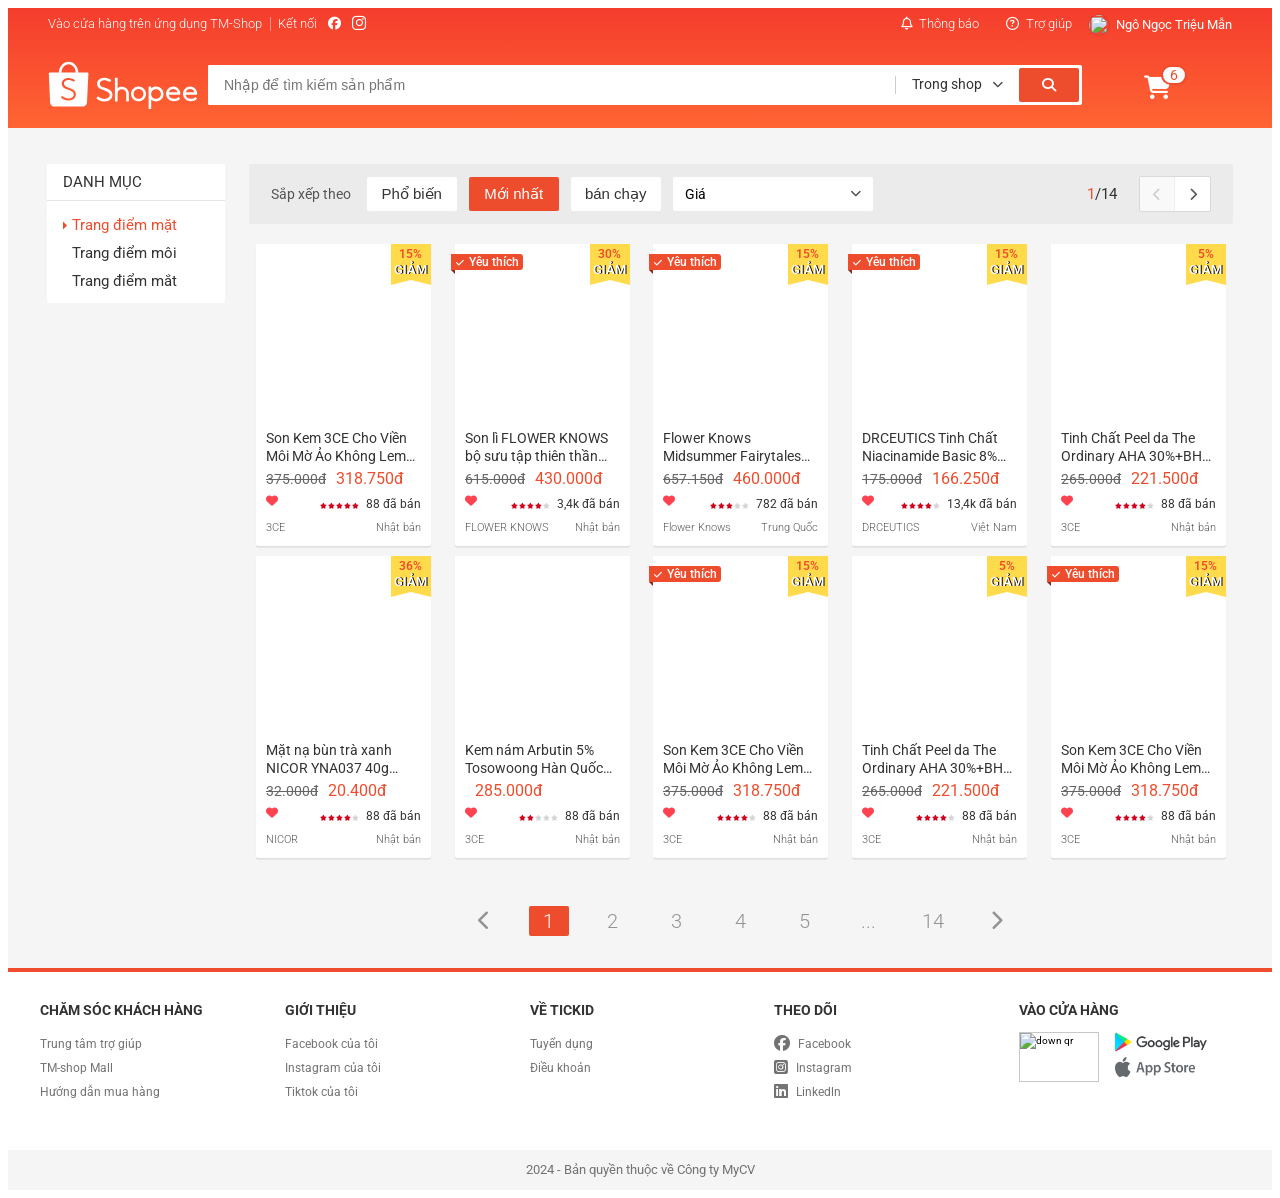
==== commit d40099aa: "hoan thanh" ====
--- a/index.html
+++ b/index.html
@@ -4,14 +4,15 @@
     <meta charset="UTF-8">
     <meta http-equiv="X-UA-Compatible" content="IE=edge">
     <meta name="viewport" content="width=device-width, initial-scale=1.0">
-    <title>Document</title>
+    <title>Web của Triệu Mẫn</title>
+    <link rel="icon" href="./assets/img/favicon Icon - Free PNG & SVG 5265769 - Noun Project_files/4693743-200.png" type="image/x-icon" />
     <link rel="stylesheet" href="./assets/css/base.css">
     <link rel="stylesheet" href="./assets/css/main.css">
+    <link rel="stylesheet" href="./assets/css/grid.css">
+    <link rel="stylesheet" href="./assets/css/responsive.css">
     <link rel="stylesheet" href="https://cdnjs.cloudflare.com/ajax/libs/normalize/8.0.1/normalize.min.css">
     <link href="https://fonts.googleapis.com/css?family=Roboto:300,400, 500, 700&display=swap&subset=vietnamese" rel="stylesheet">
     <link rel="stylesheet" href="https://cdnjs.cloudflare.com/ajax/libs/font-awesome/6.6.0/css/all.min.css">
-
-
 </head>
 
 <body>
@@ -19,9 +20,9 @@
     <div class="app">
         <!-- header -->
         <header class="header">
-            <div class="grid">
-
-                <nav class="header__navbar">
+            <div class="grid wide">
+
+                <nav class="header__navbar hide-on-mobile-tablet">
                     <ul class="header__navbar-list">
                         <li class="header__navbar-item header__navbar-item--has-qr header__navbar-item--separate">
                             Vào cửa hàng trên ứng dụng TM-Shop
@@ -125,7 +126,7 @@
                         <!-- <li class="header__navbar-item header__navbar-item--strong header__navbar-item--separate">Đăng ký</li>
                         <li class="header__navbar-item header__navbar-item--strong">Đăng nhập</li> -->
                         <li class="header__navbar-item header__navbar-user">
-                            <img src="https://scontent.fsgn5-10.fna.fbcdn.net/v/t39.30808-6/456719062_1671351946952400_7769234807979481083_n.jpg?_nc_cat=110&ccb=1-7&_nc_sid=6ee11a&_nc_eui2=AeHBsh-ZNKBqqW1HIYzKeh0i5njLgLZdj77meMuAtl2PvmSMoXuf2qbWxdqpyiK5Uwymq9TWb89XNkX9eplKOQJO&_nc_ohc=KqmIDsQ-5LkQ7kNvgEWoi7h&_nc_ht=scontent.fsgn5-10.fna&_nc_gid=AY6lKbsHN4UYcAeyyFIXvBq&oh=00_AYAcac7j7luzKfwnlpC-qcaL-GkfMp599f7-608y2eWdag&oe=66FDF859" alt="" class="header__navbar-user-img">
+                            <img src="https://i.pinimg.com/564x/59/37/50/593750f38d8924033b9c54f43164871c.jpg" alt="" class="header__navbar-user-img">
                             <span class="header__navbar-user-name">Ngô Ngọc Triệu Mẫn</span>
 
                             <ul class="header__navbar-user-menu">
@@ -147,8 +148,10 @@
                 </nav>
                 <!-- header with search -->
                 <div class="header-with-search">
-                    
-                    <div class="header__logo">
+                    <label for="mobile-search-checkbox" class="header__mobile-search">
+                        <i class="header__mobile-search-icon fa-solid fa-magnifying-glass"></i>
+                    </label>
+                    <div class="header__logo hide-on-tablet">
                         <a href="/" class="header__logo-link">
                             <!-- / la tu ve trang chu -->
                             <svg viewBox="0 0 192 65" class="header__logo-img">
@@ -161,7 +164,8 @@
                         </a>
                     </div>
 
-                    <div class="header__search">
+                    <input type="checkbox" hidden id="mobile-search-checkbox" class="header__search-checkbox">
+                    <div class="header__search ">
                         <div class="header__search-input-wrap">
                             <input type="text" class="header__search-input" placeholder="Nhập để tìm kiếm sản phẩm">
 
@@ -344,13 +348,27 @@
                     </div>
                 </div>
             </div>
+            <ul class="header__sort-bar">
+                <li class="header__sort-item">
+                    <a href="" class="header__sort-link">Liên quan</a>
+                </li>
+                <li class="header__sort-item header__sort-item--active">
+                    <a href="" class="header__sort-link">Mới nhất</a>
+                </li>
+                <li class="header__sort-item">
+                    <a href="" class="header__sort-link">Bán chạy</a>
+                </li>
+                <li class="header__sort-item">
+                    <a href="" class="header__sort-link">Giá</a>
+                </li>
+            </ul>
         </header>
 
         <!-- content -->
         <div class="app__container">
-            <div class="grid">
-                <div class="grid__row app__content">
-                    <div class="grid__column-2">
+            <div class="grid wide">
+                <div class="row sm-gutter app__content">
+                    <div class="col l-2 m-0 c-0">
                         <nav class="category">
                             <h3 class="category__heading">
                                 <!-- <i class="category__heading-icon fa-solid fa-list-ul"></i> -->
@@ -371,8 +389,8 @@
                         </nav>
                     </div>
     
-                    <div class="grid__column-10">
-                        <div class="home-filter">
+                    <div class="col l-10 m-12 c-12">
+                        <div class="home-filter hide-on-mobile-tablet">
                             <span class="home-filter__label">Sắp xếp theo</span>
                             <button class="home-filter__btn btn">Phổ biến</button>
                             <button class="home-filter__btn btn btn--primary">Mới nhất</button>
@@ -406,10 +424,37 @@
                                 </div>
                             </div>
                         </div>
+
+                        <nav class="mobile-categoty">
+                            <ul class="mobile-categoty__list">
+                                <li class="mobile-category__item">
+                                    <a href="" class="mobile-category__link">Trang điểm mặt</a>
+                                </li>
+                                <li class="mobile-category__item">
+                                    <a href="" class="mobile-category__link">Trang điểm môi</a>
+                                </li>
+                                <li class="mobile-category__item">
+                                    <a href="" class="mobile-category__link">Trang điểm mắt</a>
+                                </li>
+                                <li class="mobile-category__item">
+                                    <a href="" class="mobile-category__link">Sửa rửa mặt</a>
+                                </li>
+                                <li class="mobile-category__item">
+                                    <a href="" class="mobile-category__link">Bông tẩy trang</a>
+                                </li>
+                                <li class="mobile-category__item">
+                                    <a href="" class="mobile-category__link">mặt nạ</a>
+                                </li>
+                                <li class="mobile-category__item">
+                                    <a href="" class="mobile-category__link">Quần áo</a>
+                                </li>
+                            </ul>
+                        </nav>
+
                         <div class="home-product">
-                            <div class="grid__row">
+                            <div class="row sm-gutter">
                                 
-                                <div class="grid__column-2-4 ">
+                                <div class="col l-2-4 m-4 c-6 ">
                                     <a class="home-product-item" href="#">
                                         <div class="home-product-item__img" style="background-image: url('https://down-vn.img.susercontent.com/file/vn-11134201-23030-40mn4jaom6nvaa@resize_w450_nl.webp');"></div>
                                         <h4 class="home-product-item__name">Son Kem 3CE Cho Viền Môi Mờ Ảo Không Lem Khi Đeo Khẩu Trang 3CE Blur Water Tint 4.6g</h4>
@@ -446,7 +491,7 @@
                                         </div>
                                     </a>
                                 </div>
-                                <div class="grid__column-2-4 ">
+                                <div class="col l-2-4 m-4 c-6 ">
                                     <a class="home-product-item" href="#">
                                         <div class="home-product-item__img" style="background-image: url('https://down-vn.img.susercontent.com/file/vn-11134201-7ras8-m0r1keffqtn38c.webp');"></div>
                                         <h4 class="home-product-item__name">Son lì FLOWER KNOWS bộ sưu tập thiên thần nhỏ 3.5g</h4>
@@ -483,7 +528,7 @@
                                         </div>
                                     </a>
                                 </div>
-                                <div class="grid__column-2-4 ">
+                                <div class="col l-2-4 m-4 c-6 ">
                                     <a class="home-product-item" href="#">
                                         <div class="home-product-item__img" style="background-image: url('https://down-vn.img.susercontent.com/file/vn-11134201-7ras8-m0r1jq4ldur1ac.webp');"></div>
                                         <h4 class="home-product-item__name">Flower Knows Midsummer Fairytales Collection Velvet Embossed Blush 5g</h4>
@@ -520,7 +565,7 @@
                                         </div>
                                     </a>
                                 </div>
-                                <div class="grid__column-2-4 ">
+                                <div class="col l-2-4 m-4 c-6 ">
                                     <a class="home-product-item" href="#">
                                         <div class="home-product-item__img" style="background-image: url('https://down-vn.img.susercontent.com/file/vn-11134207-7qukw-ljozh4qsilro5c.webp');"></div>
                                         <h4 class="home-product-item__name">DRCEUTICS Tinh Chất Niacinamide Basic 8% DrCeutics Cho Da Dầu Mụn (30g)</h4>
@@ -557,7 +602,7 @@
                                         </div>
                                     </a>
                                 </div>
-                                <div class="grid__column-2-4 ">
+                                <div class="col l-2-4 m-4 c-6 ">
                                     <a class="home-product-item" href="#">
                                         <div class="home-product-item__img" style="background-image: url('https://down-vn.img.susercontent.com/file/vn-11134207-7r98o-lwpxupfaxryza5.webp');"></div>
                                         <h4 class="home-product-item__name">Tinh Chất Peel da The Ordinary AHA 30%+BHA 2% Peeling Solution 30ml</h4>
@@ -594,7 +639,7 @@
                                         </div>
                                     </a>
                                 </div>
-                                <div class="grid__column-2-4 ">
+                                <div class="col l-2-4 m-4 c-6 ">
                                     <a class="home-product-item" href="#">
                                         <div class="home-product-item__img" style="background-image: url('https://down-vn.img.susercontent.com/file/sg-11134301-7rd40-lvptq96a6rfn69.webp');"></div>
                                         <h4 class="home-product-item__name">Mặt nạ bùn trà xanh NICOR YNA037 40g dạng lăn kiềm dầu giảm mụn đầu đen</h4>
@@ -631,7 +676,7 @@
                                         </div>
                                     </a>
                                 </div>
-                                <div class="grid__column-2-4 ">
+                                <div class="col l-2-4 m-4 c-6 ">
                                     <a class="home-product-item" href="#">
                                         <div class="home-product-item__img" style="background-image: url('https://down-vn.img.susercontent.com/file/vn-11134207-7r98o-ly6tb3kfglsd99.webp');"></div>
                                         <h4 class="home-product-item__name">Kem nám Arbutin 5% Tosowoong Hàn Quốc 50ml - myphamsachi</h4>
@@ -668,7 +713,7 @@
                                         </div> -->
                                     </a>
                                 </div>
-                                <div class="grid__column-2-4 ">
+                                <div class="col l-2-4 m-4 c-6 ">
                                     <a class="home-product-item" href="#">
                                         <div class="home-product-item__img" style="background-image: url('https://down-vn.img.susercontent.com/file/vn-11134201-23030-40mn4jaom6nvaa@resize_w450_nl.webp');"></div>
                                         <h4 class="home-product-item__name">Son Kem 3CE Cho Viền Môi Mờ Ảo Không Lem Khi Đeo Khẩu Trang 3CE Blur Water Tint 4.6g</h4>
@@ -705,7 +750,7 @@
                                         </div>
                                     </a>
                                 </div>
-                                <div class="grid__column-2-4 ">
+                                <div class="col l-2-4 m-4 c-6 ">
                                     <a class="home-product-item" href="#">
                                         <div class="home-product-item__img" style="background-image: url('https://down-vn.img.susercontent.com/file/vn-11134207-7r98o-lwpxupfaxryza5.webp');"></div>
                                         <h4 class="home-product-item__name">Tinh Chất Peel da The Ordinary AHA 30%+BHA 2% Peeling Solution 30ml</h4>
@@ -742,7 +787,7 @@
                                         </div>
                                     </a>
                                 </div>
-                                <div class="grid__column-2-4 ">
+                                <div class="col l-2-4 m-4 c-6 ">
                                     <a class="home-product-item" href="#">
                                         <div class="home-product-item__img" style="background-image: url('https://down-vn.img.susercontent.com/file/vn-11134201-23030-40mn4jaom6nvaa@resize_w450_nl.webp');"></div>
                                         <h4 class="home-product-item__name">Son Kem 3CE Cho Viền Môi Mờ Ảo Không Lem Khi Đeo Khẩu Trang 3CE Blur Water Tint 4.6g</h4>
@@ -837,9 +882,9 @@
 
         <!-- footer -->
         <footer class="footer">
-            <div class="grid">
-                <div class="grid__row">
-                    <div class="grid__column-2-4">
+            <div class="grid wide footer__content">
+                <div class="row">
+                    <div class="col l-2-4 m-4 c-6">
                         <h3 class="footer__heading">Chăm sóc khách hàng</h3>
                         <ul class="footer__list">
                             <li class="footer-item">
@@ -854,7 +899,7 @@
                         </ul>
                         
                     </div>
-                    <div class="grid__column-2-4">
+                    <div class="col l-2-4 m-4 c-6">
                         <h3 class="footer__heading">Giới thiệu</h3>
                         <ul class="footer__list">
                             <li class="footer-item">
@@ -868,7 +913,7 @@
                             </li>
                         </ul>
                     </div>
-                    <div class="grid__column-2-4">
+                    <div class="col l-2-4 m-4 c-6">
                         <h3 class="footer__heading">Về TICKID</h3>
                         <ul class="footer__list">
                             <li class="footer-item">
@@ -879,7 +924,7 @@
                             </li>
                         </ul>
                     </div>
-                    <div class="grid__column-2-4">
+                    <div class="col l-2-4 m-4 c-6">
                         <h3 class="footer__heading">Theo dõi</h3>
                         <ul class="footer__list">
                             <li class="footer-item">
@@ -902,7 +947,7 @@
                             </li>
                         </ul>
                     </div>
-                    <div class="grid__column-2-4">
+                    <div class="col l-2-4 m-8 c-0">
                         <h3 class="footer__heading">Vào cửa hàng</h3>
                         <div class="footer__down">
                             <img src="/assets/img/qr_tai_app.png" alt="down qr" class="footer__down-qr">
@@ -920,8 +965,8 @@
             </div>
 
             <div class="footer__bottom">
-                <div class="grid">
-                    <div class="grid__row">
+                <div class="grid wide">
+                    <div class="row">
                         <p class="footer__text">2024 - Bản quyền thuộc về Công ty MyCV</p>
                     </div>
                 </div>
--- a/assets/css/base.css
+++ b/assets/css/base.css
@@ -10,6 +10,7 @@
     --navbar-height: 34px;
     --header-height: 120px;
     --header-with-search-height: calc(var(--header-height) - var(--navbar-height));
+    --header-sort-bar-height: 46px;
 }
 
 *{
@@ -26,7 +27,7 @@
 }
 
 /* responsive */
-.grid{
+/* .grid{
     width: 1200px;
     max-width: 100%;
     margin: 0 auto;
@@ -34,7 +35,7 @@
 
 .grid_full-width{
     width: 100%;
-}
+} */
 
 .grid__row{
     display: flex;
--- a/assets/css/main.css
+++ b/assets/css/main.css
@@ -1,3 +1,7 @@
+.app{
+    overflow: hidden;
+}
+
 .header{
     height: var(--header-height);
     background-image: linear-gradient(0,#FF6433,#F53D2D) ;
@@ -349,7 +353,54 @@
     text-align: center;
 }
 
-
+.header__sort-bar{
+    position: fixed;
+    top:var(--header-height);
+    left: 0;
+    right: 0;
+    height:var(--header-sort-bar-height);
+    background-color: var(--white-color);
+    list-style: none;
+    margin: 0;
+    padding-left: 0;
+    border-top: 1px solid #e5e5e5;
+    border-bottom: 1px solid #e5e5e5;
+    display: none;
+}
+
+.header__sort-item{
+    flex: 1;
+
+}
+
+.header__sort-link{
+    text-decoration: none;
+    color: var(--text-color);
+    font-size: 1.4rem;
+    display: block;
+    height: 100%;
+    line-height: var(--header-sort-bar-height);
+    text-align: center;
+    position: relative;
+}
+
+.header__sort-link::before{
+    content: "";
+    position: absolute;
+    top:50%;
+    left: 0;
+    height:60%;
+    border-left: 1px solid #e5e5e5;
+    transform: translateY(-50%);
+}
+
+.header__sort-item--active .header__sort-link{
+    color: var(--primary-color);
+}
+
+.header__sort-item:first-child .header__sort-link::before{
+    display: none;
+}
 
 @keyframes headerNotifyGrowth{
     /* scale la do lon len 0 la k thay 1 la tro ve kich thuoc cu */
@@ -508,6 +559,20 @@
     margin: 0 8px;
 }
 
+.header__mobile-search{
+    padding: 0 12px;
+    display: none;
+}
+
+/* .mobile-search-checkbox{
+    display: none;
+} */
+
+.header__mobile-search-icon{
+    font-size: 2.6rem;
+    color:var(--white-color);
+}
+
 .header__logo{
     width: 160px;
 }
@@ -515,6 +580,12 @@
 .header__logo-link{
     text-decoration: none;
     color: transparent;
+    display: block;
+    line-height: 0;
+}
+
+.header__search-checkbox:checked ~ .header__search{
+    display: flex;
 }
 
 .header__logo-img{
@@ -541,6 +612,8 @@
     display: inline-block;
     padding: 0 12px;
     cursor: pointer;
+    -webkit-tap-highlight-color: transparent;
+    /* tat hine lai nut bam khi o mobile */
 }
 
 .header__cart-wrap:hover .header__cart-list{
@@ -557,7 +630,7 @@
 .header__cart-list-item{
     padding-left: 0;
     list-style: none;
-    height:28vh;
+    max-height: 28vh;
     overflow-y: auto;
     /* tao thanh keo */
 }
@@ -969,6 +1042,65 @@
 }
 /* end container */
 
+/* start mobile category */
+.mobile-categoty{
+    display: none;
+}
+.mobile-categoty__list{
+    display: flex;
+    list-style: none;
+    padding-left: 0;
+    max-width: 100%;
+    overflow-x: auto;
+
+}
+
+.mobile-categoty__list::-webkit-scrollbar{
+    display: none;
+    /* tat thanh truoc ngang */
+}
+
+.mobile-category__item{
+    flex-shrink: 0;
+    /* de cac tp nam theo chieu ngang */
+    margin-right: 10px;
+}
+/* cai dat cho cac the con co kieu */
+.mobile-category__item:nth-of-type(3n + 1) .mobile-category__link{
+    background-color: #87AFD8;
+}
+
+.mobile-category__item:nth-of-type(3n + 2) .mobile-category__link{
+    background-color: #76c9bd;
+}
+
+.mobile-category__item:nth-of-type(3n + 3) .mobile-category__link{
+    background-color: #88cf81;
+}
+
+.mobile-category__link{
+    text-decoration: none;
+    color: var(--white-color);
+    font-size: 1.4rem;
+    line-height: 2rem;
+    text-align: center;
+    width: 110px;
+    height: 4rem;
+    overflow: hidden;
+    display: block;
+    border-radius: 6px;
+    align-content: center;
+    font-weight: 300;
+    user-select: none;
+    padding: 0 6px;
+    /* ko cho ngdung bam vao */
+    
+    /* display: -webkit-box; */
+    /* -webkit-box-orient: vertical; */
+    /* -webkit-line-clamp: 2; */
+}
+/* end mobile category */
+
 /* start Home sort + filter */
 .home-filter{
     background: rgba(0,0,0,0.04);
@@ -1272,6 +1404,7 @@
 
 .home-product__pagination{
     margin-bottom: 32px;
+    padding-left: 0;
 }
 
 /* end san pham trang */
--- a/assets/css/grid.css
+++ b/assets/css/grid.css
@@ -0,0 +1,593 @@
+.grid{
+    width: 100%;
+    display: block;
+    padding: 0;
+}
+
+.grid.wide{
+    max-width: 1200px;
+    margin: 0 auto;
+}
+
+.row{
+    display: flex;
+    flex-wrap: wrap;
+    margin-left: -4px;
+    margin-right: -4px;
+}
+
+.row.no-gutters{
+    margin-left: 0;
+    margin-right: 0;
+}
+
+.col{
+    padding-left: 4px;
+    padding-right: 4px;
+}
+
+.col.no-gutters{
+    padding-left: 0;
+    padding-right: 0;
+}
+
+.c-0{
+    display: none;
+}
+
+.c-1{
+    flex: 0 0 8.33333%;
+    max-width: 8.33333%;
+}
+
+.c-2{
+    flex: 0 0 16.66667%;
+    max-width: 16.66667%;
+}
+
+.c-3{
+    flex: 0 0 25%;
+    max-width: 25%;
+}
+
+.c-4{
+    flex: 0 0 33.33333%;
+    max-width: 33.33333%;
+}
+
+.c-5{
+    flex: 0 0 41.66667%;
+    max-width: 41.66667%;
+}
+
+.c-6{
+    flex: 0 0 50%;
+    max-width: 50%;
+}
+
+.c-7{
+    flex: 0 0 58.33333%;
+    max-width: 58.33333%;
+}
+
+.c-8{
+    flex: 0 0 66.66667%;
+    max-width: 66.66667%;
+}
+
+.c-9{
+    flex: 0 0 75%;
+    max-width: 75%;
+}
+
+.c-10{
+    flex: 0 0 83.33333%;
+    max-width: 83.33333%;
+}
+
+.c-11{
+    flex: 0 0 91.66667%;
+    max-width: 91.66667%;
+}
+
+.c-12{
+    flex: 0 0 100%;
+    max-width: 100%;
+}
+
+.c-o-1{
+    margin-left: 8.33333%;
+}
+
+.c-o-2{
+    margin-left: 16.66667%;
+}
+
+.c-o-3{
+    margin-left: 25%;
+}
+
+.c-o-4{
+    margin-left: 33.33333%;
+}
+
+.c-o-5{
+    margin-left: 41.66667%;
+}
+
+.c-o-6{
+    margin-left: 50%;
+}
+
+.c-o-7{
+    margin-left: 58.33333%;
+}
+
+.c-o-8{
+    margin-left: 66.66667%;
+}
+
+.c-o-9{
+    margin-left: 75%;
+}
+
+.c-o-10{
+    margin-left: 83.33333%;
+}
+
+.c-o-11{
+    margin-left: 91.66667%;
+}
+
+/* tablet */
+
+@media (min-width: 740px) and (max-width: 1023px){
+    .wide{
+        width: 644px;
+    }
+}
+
+/* > tablet */
+
+@media (min-width: 740px){
+    .row{
+        margin-left: -8px;
+        margin-right: -8px;
+    }
+
+    .col{
+        padding-left: 8px;
+        padding-right: 8px;
+    }
+
+    .m-0{
+        display: none;
+    }
+
+    .m-1,
+    .m-2,
+    .m-3,
+    .m-4,
+    .m-5,
+    .m-6,
+    .m-7,
+    .m-8,
+    .m-9,
+    .m-10,
+    .m-11,
+    .m-12 {
+        display: block;
+    }
+    
+    .m-1{
+        flex: 0 0 8.33333%;
+        max-width: 8.33333%;
+    }
+    
+    .m-2{
+        flex: 0 0 16.66667%;
+        max-width: 16.66667%;
+    }
+    
+    .m-3{
+        flex: 0 0 25%;
+        max-width: 25%;
+    }
+    
+    .m-4{
+        flex: 0 0 33.33333%;
+        max-width: 33.33333%;
+    }
+    
+    .m-5{
+        flex: 0 0 41.66667%;
+        max-width: 41.66667%;
+    }
+    
+    .m-6{
+        flex: 0 0 50%;
+        max-width: 50%;
+    }
+    
+    .m-7{
+        flex: 0 0 58.33333%;
+        max-width: 58.33333%;
+    }
+    
+    .m-8{
+        flex: 0 0 66.66667%;
+        max-width: 66.66667%;
+    }
+    
+    .m-9{
+        flex: 0 0 75%;
+        max-width: 75%;
+    }
+    
+    .m-10{
+        flex: 0 0 83.33333%;
+        max-width: 83.33333%;
+    }
+    
+    .m-11{
+        flex: 0 0 91.66667%;
+        max-width: 91.66667%;
+    }
+    
+    .m-12{
+        flex: 0 0 100%;
+        max-width: 100%;
+    }
+
+    .m-o-1{
+        margin-left: 8.33333%;
+    }
+    
+    .m-o-2{
+        margin-left: 16.66667%;
+    }
+    
+    .m-o-3{
+        margin-left: 25%;
+    }
+    
+    .m-o-4{
+        margin-left: 33.33333%;
+    }
+    
+    .m-o-5{
+        margin-left: 41.66667%;
+    }
+    
+    .m-o-6{
+        margin-left: 50%;
+    }
+    
+    .m-o-7{
+        margin-left: 58.33333%;
+    }
+    
+    .m-o-8{
+        margin-left: 66.66667%;
+    }
+    
+    .m-o-9{
+        margin-left: 75%;
+    }
+    
+    .m-o-10{
+        margin-left: 83.33333%;
+    }
+    
+    .m-o-11{
+        margin-left: 91.66667%;
+    }
+}
+
+@media (min-width: 1113px){
+    .row{
+        margin-left: -12px;
+        margin-right: -12px;
+    }
+
+    .row.sm-gutter{
+        margin-left: -5px;
+        margin-right: -5px;
+    }
+
+    .row.sm-gutter .col{
+        padding-left: -5px;
+        padding-right: -5px;
+    }
+
+    .col{
+        padding-left: 12px;
+        padding-right: 12px;
+    }
+
+    .l-0{
+        display: none;
+    }
+
+    .l-1,
+    .l-2,
+    .l-2-4,
+    .l-3,
+    .l-4,
+    .l-5,
+    .l-6,
+    .l-7,
+    .l-8,
+    .l-9,
+    .l-10,
+    .l-11,
+    .l-12 {
+        display: block;
+    }
+    
+    .l-1{
+        flex: 0 0 8.33333%;
+        max-width: 8.33333%;
+    }
+    
+    .l-2{
+        flex: 0 0 16.66667%;
+        max-width: 16.66667%;
+    }
+
+    .l-2-4{
+        flex: 0 0 20%;
+        max-width: 20%;
+    }
+    
+    .l-3{
+        flex: 0 0 25%;
+        max-width: 25%;
+    }
+    
+    .l-4{
+        flex: 0 0 33.33333%;
+        max-width: 33.33333%;
+    }
+    
+    .l-5{
+        flex: 0 0 41.66667%;
+        max-width: 41.66667%;
+    }
+    
+    .l-6{
+        flex: 0 0 50%;
+        max-width: 50%;
+    }
+    
+    .l-7{
+        flex: 0 0 58.33333%;
+        max-width: 58.33333%;
+    }
+    
+    .l-8{
+        flex: 0 0 66.66667%;
+        max-width: 66.66667%;
+    }
+    
+    .l-9{
+        flex: 0 0 75%;
+        max-width: 75%;
+    }
+    
+    .l-10{
+        flex: 0 0 83.33333%;
+        max-width: 83.33333%;
+    }
+    
+    .l-11{
+        flex: 0 0 91.66667%;
+        max-width: 91.66667%;
+    }
+    
+    .l-12{
+        flex: 0 0 100%;
+        max-width: 100%;
+    }
+
+    .l-o-1{
+        margin-left: 8.33333%;
+    }
+    
+    .l-o-2{
+        margin-left: 16.66667%;
+    }
+    
+    .l-o-3{
+        margin-left: 25%;
+    }
+    
+    .l-o-4{
+        margin-left: 33.33333%;
+    }
+    
+    .l-o-5{
+        margin-left: 41.66667%;
+    }
+    
+    .l-o-6{
+        margin-left: 50%;
+    }
+    
+    .l-o-7{
+        margin-left: 58.33333%;
+    }
+    
+    .l-o-8{
+        margin-left: 66.66667%;
+    }
+    
+    .l-o-9{
+        margin-left: 75%;
+    }
+    
+    .l-o-10{
+        margin-left: 83.33333%;
+    }
+    
+    .l-o-11{
+        margin-left: 91.66667%;
+    }
+}
+
+/* pc low */
+
+@media (min-width: 1024px) and (max-width: 1239px){
+    .wide{
+        width: 984px;
+    }
+
+    .wide .row{
+        margin-left: -12px;
+        margin-right: -12px;
+    }
+
+    .wide .row.sm-gutter{
+        margin-left: -5px;
+        margin-right: -5px;
+    }
+
+    .wide .row.sm-gutter .col{
+        padding-left: -5px;
+        padding-right: -5px;
+    }
+
+    .wide .col{
+        padding-left: 12px;
+        padding-right: 12px;
+    }
+
+    .wide .l-0{
+        display: none;
+    }
+
+    .wide .l-1,
+    .wide .l-2,
+    .wide .l-2-4,
+    .wide .l-3,
+    .wide .l-4,
+    .wide .l-5,
+    .wide .l-6,
+    .wide .l-7,
+    .wide .l-8,
+    .wide .l-9,
+    .wide .l-10,
+    .wide .l-11,
+    .wide .l-12 {
+        display: block;
+    }
+    
+    .wide .l-1{
+        flex: 0 0 8.33333%;
+        max-width: 8.33333%;
+    }
+    
+    .wide .l-2{
+        flex: 0 0 16.66667%;
+        max-width: 16.66667%;
+    }
+
+    .wide .l-2-4{
+        flex: 0 0 20%;
+        max-width: 20%;
+    }
+    
+    .wide .l-3{
+        flex: 0 0 25%;
+        max-width: 25%;
+    }
+    
+    .wide .l-4{
+        flex: 0 0 33.33333%;
+        max-width: 33.33333%;
+    }
+    
+    .wide .l-5{
+        flex: 0 0 41.66667%;
+        max-width: 41.66667%;
+    }
+    
+    .wide .l-6{
+        flex: 0 0 50%;
+        max-width: 50%;
+    }
+    
+    .wide .l-7{
+        flex: 0 0 58.33333%;
+        max-width: 58.33333%;
+    }
+    
+    .wide .l-8{
+        flex: 0 0 66.66667%;
+        max-width: 66.66667%;
+    }
+    
+    .wide .l-9{
+        flex: 0 0 75%;
+        max-width: 75%;
+    }
+    
+    .wide .l-10{
+        flex: 0 0 83.33333%;
+        max-width: 83.33333%;
+    }
+    
+    .wide .l-11{
+        flex: 0 0 91.66667%;
+        max-width: 91.66667%;
+    }
+    
+    .wide .l-12{
+        flex: 0 0 100%;
+        max-width: 100%;
+    }
+
+    .wide .l-o-1{
+        margin-left: 8.33333%;
+    }
+    
+    .wide .l-o-2{
+        margin-left: 16.66667%;
+    }
+    
+    .wide .l-o-3{
+        margin-left: 25%;
+    }
+    
+    .wide .l-o-4{
+        margin-left: 33.33333%;
+    }
+    
+    .wide .l-o-5{
+        margin-left: 41.66667%;
+    }
+    
+    .wide .l-o-6{
+        margin-left: 50%;
+    }
+    
+    .wide .l-o-7{
+        margin-left: 58.33333%;
+    }
+    
+    .wide .l-o-8{
+        margin-left: 66.66667%;
+    }
+    
+    .wide .l-o-9{
+        margin-left: 75%;
+    }
+    
+    .wide .l-o-10{
+        margin-left: 83.33333%;
+    }
+    
+    .wide .l-o-11{
+        margin-left: 91.66667%;
+    }
+}
--- a/assets/css/responsive.css
+++ b/assets/css/responsive.css
@@ -0,0 +1,163 @@
+/* Mobile & tablet */
+@media (max-width: 1023px){
+    
+
+    .hide-on-mobile-tablet {
+        display: none;
+    }
+
+    .header{
+        position: fixed;
+        z-index: 10;
+        width: 100%;
+        top:0;
+    }
+
+    .header__cart-list{
+        position: fixed;
+        top:var(--header-height);
+        right:0;
+        width: 100%;
+        padding: 0 calc((100% - 644px) /2);
+    }
+
+    .header__cart-list::after{
+        border-color:transparent transparent transparent transparent;
+        display: none;
+    }
+
+    .header__sort-bar{
+        display:flex;
+    }
+
+    .app__container{
+        margin-top: calc(var(--header-height) + var(--header-sort-bar-height));
+    }
+
+    .app__content{
+        padding-top: 8px;
+    }
+    
+    .mobile-categoty{
+        display: block;
+    }
+    
+}
+
+/* tablet */
+@media (min-width: 740px) and (max-width: 1023px){
+    :root{
+        --header-height: 68px;
+        --navbar-height: 0px;
+    }
+
+    .hide-on-tablet {
+        display: none;
+    }
+
+    .header__cart {
+        width: 80px;
+        text-align: right;
+    }
+
+
+
+}
+
+/* mobile */
+@media (max-width: 740px){
+    :root{
+        --header-height: 54px;
+        --navbar-height: 0px;
+    }
+
+
+    .hide-on-mobile {
+        display: none;
+    }
+
+    .header-with-search{
+        justify-content: space-between;
+    }
+    .header__cart,
+    .header__logo{
+        width: unset;
+    }
+
+    .header__search{
+        position: fixed;
+        top:var(--header-height);
+        left: 0;
+        right:0;
+        height: 46px;
+        box-shadow: 1px 2px rgba(0, 0, 0, 0.05);
+        z-index: 1;
+        padding: 0 16px;
+        animation: mobileSearchSideIn linear 0.2s;
+        display: none;
+    }
+
+    /* .header__mobile-search-icon:focus .header__search{
+        display: flex;
+    } */
+
+    .header__logo-img{
+        width: 110px;
+    }
+
+    .header__search-history{
+        position: fixed;
+        width: 100%;
+        top:calc(var(--header-height) + var(--header-sort-bar-height));
+        left: 0;
+        box-shadow: 0 1px 2px rgba(0, 0, 0, 0.05);
+    }
+
+    .header__mobile-search{
+        display: block;
+    }
+
+    .pagination-item{
+        margin: 0;
+    }
+
+    .pagination-item__link{
+        height:28px;
+        font-size: 1.6rem;
+        min-width: 36px;
+    }
+
+    .app__content{
+        margin: 0 4px;
+    
+    }
+
+    .footer__content{
+        padding:0 28px;
+    }
+
+    .footer__heading{
+        text-align: center;
+        /* can giua ngang */
+    }
+    .footer__down,
+    .footer-item__link{
+        justify-content: center;
+        /* can giua ngang */
+    }
+
+    .footer__down-apps{
+       flex: unset; 
+    }
+
+    @keyframes mobileSearchSideIn {
+        from{
+            top: calc(var(--header-height)/ 2);
+            opacity: 0;
+        }
+        to{
+            opacity: 1;
+            top:var(--header-height);
+        }
+    }
+}
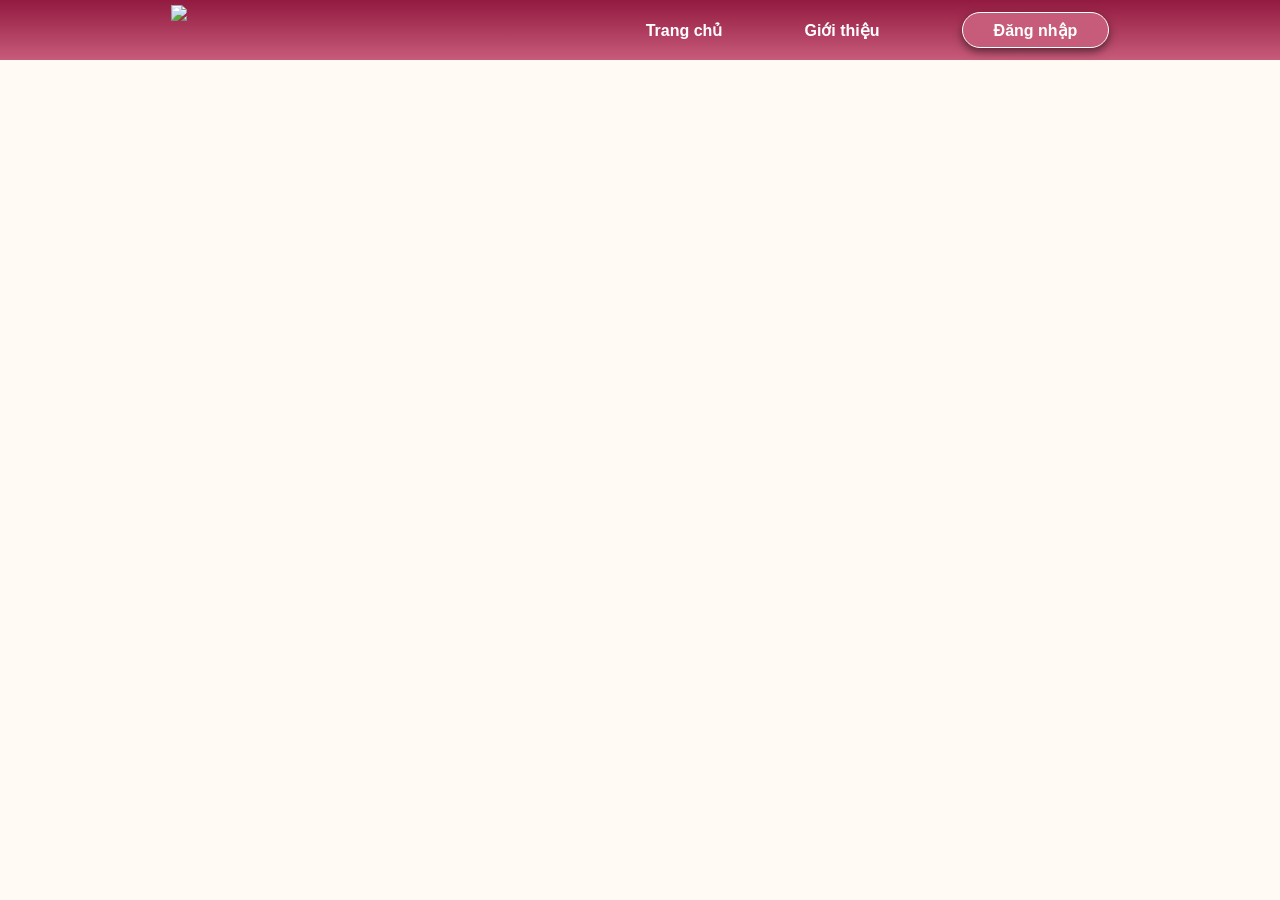
==== commit 4549c697: "update" ====
--- a/index.html
+++ b/index.html
@@ -1,1088 +1,28 @@
 <!DOCTYPE html>
 <html lang="en">
-<head>
+  <head>
     <meta charset="UTF-8">
     <meta http-equiv="X-UA-Compatible" content="IE=edge">
     <meta name="viewport" content="width=device-width, initial-scale=1.0">
-    <title>Web của Triệu Mẫn</title>
-    <link rel="icon" href="./assets/img/favicon Icon - Free PNG & SVG 5265769 - Noun Project_files/4693743-200.png" type="image/x-icon" />
+    <title>Print Shop</title>
+    <link rel="icon" href="./assets/img/logo.png" type="image/x-icon">
     <link rel="stylesheet" href="./assets/css/base.css">
     <link rel="stylesheet" href="./assets/css/main.css">
     <link rel="stylesheet" href="./assets/css/grid.css">
     <link rel="stylesheet" href="./assets/css/responsive.css">
     <link rel="stylesheet" href="https://cdnjs.cloudflare.com/ajax/libs/normalize/8.0.1/normalize.min.css">
-    <link href="https://fonts.googleapis.com/css?family=Roboto:300,400, 500, 700&display=swap&subset=vietnamese" rel="stylesheet">
+    <link href="https://fonts.googleapis.com/css?family=Roboto:300,400,500,700&amp;display=swap&amp;subset=vietnamese" rel="stylesheet">
     <link rel="stylesheet" href="https://cdnjs.cloudflare.com/ajax/libs/font-awesome/6.6.0/css/all.min.css">
-</head>
-
-<body>
-
-    <div class="app">
-        <!-- header -->
-        <header class="header">
-            <div class="grid wide">
-
-                <nav class="header__navbar hide-on-mobile-tablet">
-                    <ul class="header__navbar-list">
-                        <li class="header__navbar-item header__navbar-item--has-qr header__navbar-item--separate">
-                            Vào cửa hàng trên ứng dụng TM-Shop
-                            <div class="header__qr">
-                                <img src="./assets/img/qr_tai_app.png" alt="QR code" class="header__qr-img">
-                                <div class="header__qr-apps">
-                                    <a href="" class="header__qr-link">
-                                        <img src="./assets/img/play.png" alt="gg play" class="header__qr-down-img">
-                                    </a>
-                                    <a href="" class="header__qr-link">
-                                        <img src="./assets/img/app_store.png" alt="app store" class="header__qr-down-img">
-                                    </a>
-                                </div>
-                            </div>
-                        </li>
-                        <li class="header__navbar-item">
-                            <span class="header__navbar-title--no-pointer">
-                                Kết nối
-                            </span> 
-                            <a href="" class="header__navbar-icon-link">
-                                <i class="header__navbar-icon fa-brands fa-facebook"></i>
-                            </a>
-                            <a href="" class="header__navbar-icon-link">
-                                <i class="header__navbar-icon fa-brands fa-instagram fa-lg"></i>
-                            </a>
-                        </li>
-                        
-                    </ul>
-    
-                    <ul class="header__navbar-list">
-                        <li class="header__navbar-item header__navbar-item--has-notify">
-                            <!-- <a href="" class="header__navbar-item-list"> -->
-                                <a href="" class="header__navbar-icon-link">
-                                    <i class="header__navbar-icon fa-regular fa-bell"></i>
-                                    Thông báo
-                                </a>
-                                <div class="header__notify">
-                                    <header class="header__notify-header">
-                                        <h3>Thông báo mới nhận</h3>
-                                    </header>
-                                    <ul class="header__notify-list">
-                                        <li class="header__notify-item header__notify-item--viewed">
-                                            <a href="" class="header__notify-link">
-                                                <img src="https://down-vn.img.susercontent.com/file/vn-11134207-7r98o-m011zm0czlb56a.webp" alt="" class="header__notify-img">
-                                                <div class="header__notify-info">
-                                                    <span class="header__notify-name">Ohui Clear Science Soft Peeling</span>
-                                                    <span class="header__notify-descriotion">Gói Tẩy Tế Bào Da Chết OHUI Clear Science Soft Peelingg làm sạch tế bào chết dạng gel với lại làn da sáng và ẩm mịn.</span>
-
-                                                </div>
-                                            </a>
-                                        </li>
-
-                                        <li class="header__notify-item header__notify-item--viewed">
-                                            <a href="" class="header__notify-link">
-                                                <img src="https://down-vn.img.susercontent.com/file/vn-11134207-7r98o-m05fi0qgjdlb0b.webp" alt="" class="header__notify-img">
-                                                <div class="header__notify-info">
-                                                    <span class="header__notify-name">Gói sữa rửa mặt Whoo vàng đông y hoàng cung Facial Foam Cleanser</span>
-                                                    <span class="header__notify-descriotion">Sữa rửa mặt dạng gel ẩm mịn sở hữu thành rất nhiều dược ít kích ứng dành cho buổi sáng.</span>
-
-                                                </div>
-                                            </a>
-                                        </li>
-
-                                        <li class="header__notify-item header__notify-item--viewed">
-                                            <a href="" class="header__notify-link">
-                                                <img src="https://down-vn.img.susercontent.com/file/vn-11134207-7r98o-lvpjc8pjsupld8.webp" alt="" class="header__notify-img">
-                                                <div class="header__notify-info">
-                                                    <span class="header__notify-name">Tẩy tế bào vật lý thuần chay Beyond Angel Aqua Peeling Gel 100ml ohuiminisample</span>
-                                                    <span class="header__notify-descriotion">[Hàng công ty] Tẩy tế bào vật lý thuần chay Beyond Angel Aqua Peeling Gel 100ml ohuiminisample.</span>
-
-                                                </div>
-                                            </a>
-                                        </li>
-
-                                        <li class="header__notify-item header__notify-item--viewed">
-                                            <a href="" class="header__notify-link">
-                                                <img src="https://down-vn.img.susercontent.com/file/vn-11134207-7r98o-lmnh25wka02n4e.webp" alt="" class="header__notify-img">
-                                                <div class="header__notify-info">
-                                                    <span class="header__notify-name">Sữa rửa mặt dịu nhẹ làm sạch bụi bẩn và tế bào chết sulwhasoo 50ml</span>
-                                                    <span class="header__notify-descriotion">Sữa rửa mặt với thành phần chứa chiết xuất từ thảo dược phương Đông.</span>
-
-                                                </div>
-                                            </a>
-                                        </li>
-
-                                    </ul>
-                                    <footer class="header__notify-footer">
-                                        <a href="" class="header__notify-footer-btn">Xem tất cả</a>
-                                    </footer>
-                                </div>
-                            <!-- </a> -->
-                        </li>
-                        <li class="header__navbar-item">
-                            <a href="" class="header__navbar-item-list">
-                                <a href="" class="header__navbar-icon-link">
-                                    <i class="header__navbar-icon fa-regular fa-circle-question"></i>
-                                    Trợ giúp
-                                </a>
-                            </a>
-                        </li>
-                        <!-- <li class="header__navbar-item header__navbar-item--strong header__navbar-item--separate">Đăng ký</li>
-                        <li class="header__navbar-item header__navbar-item--strong">Đăng nhập</li> -->
-                        <li class="header__navbar-item header__navbar-user">
-                            <img src="https://i.pinimg.com/564x/59/37/50/593750f38d8924033b9c54f43164871c.jpg" alt="" class="header__navbar-user-img">
-                            <span class="header__navbar-user-name">Ngô Ngọc Triệu Mẫn</span>
-
-                            <ul class="header__navbar-user-menu">
-                                <li class="header__navbar-user-item">
-                                    <a href="">Tài khoản của tôi</a>
-                                </li>
-                                <li class="header__navbar-user-item">
-                                    <a href="">Địa chỉ của tôi</a>
-                                </li>
-                                <li class="header__navbar-user-item">
-                                    <a href="">Đơn mua</a>
-                                </li>
-                                <li class="header__navbar-user-item header__navbar-user-item--separate">
-                                    <a href="">Đăng xuất</a>
-                                </li>
-                            </ul>
-                        </li>
-                    </ul>
-                </nav>
-                <!-- header with search -->
-                <div class="header-with-search">
-                    <label for="mobile-search-checkbox" class="header__mobile-search">
-                        <i class="header__mobile-search-icon fa-solid fa-magnifying-glass"></i>
-                    </label>
-                    <div class="header__logo hide-on-tablet">
-                        <a href="/" class="header__logo-link">
-                            <!-- / la tu ve trang chu -->
-                            <svg viewBox="0 0 192 65" class="header__logo-img">
-                                <g fill-rule="evenodd">
-                                    <path fill="#fff"
-                                        d="M35.6717403 44.953764c-.3333497 2.7510509-2.0003116 4.9543414-4.5823845 6.0575984-1.4379707.6145919-3.36871.9463856-4.896954.8421628-2.3840266-.0911143-4.6237865-.6708937-6.6883352-1.7307424-.7375522-.3788551-1.8370513-1.1352759-2.6813095-1.8437757-.213839-.1790053-.239235-.2937577-.0977428-.4944671.0764015-.1151823.2172535-.3229831.5286218-.7791994.45158-.6616533.5079208-.7446018.5587128-.8221779.14448-.2217688.3792333-.2411091.6107855-.0588804.0243289.0189105.0243289.0189105.0426824.0333083.0379873.0294402.0379873.0294402.1276204.0990653.0907002.0706996.14448.1123887.166248.1287205 2.2265285 1.7438508 4.8196989 2.7495466 7.4376251 2.8501162 3.6423042-.0496401 6.2615109-1.6873341 6.7308041-4.2020035.5160305-2.7675977-1.6565047-5.1582742-5.9070334-6.4908212-1.329344-.4166762-4.6895175-1.7616869-5.3090528-2.1250697-2.9094471-1.7071043-4.2697358-3.9430584-4.0763845-6.7048539.296216-3.8283059 3.8501677-6.6835796 8.340785-6.702705 2.0082079-.004083 4.0121475.4132378 5.937338 1.2244562.6816382.2873109 1.8987274.9496089 2.3189359 1.2633517.2420093.1777159.2898136.384872.1510957.60836-.0774686.12958-.2055158.3350171-.4754821.7632974l-.0029878.0047276c-.3553311.5640922-.3664286.5817134-.447952.7136572-.140852.2144625-.3064598.2344475-.5604202.0732783-2.0600669-1.3839063-4.3437898-2.0801572-6.8554368-2.130442-3.126914.061889-5.4706057 1.9228561-5.6246892 4.4579402-.0409751 2.2896772 1.676352 3.9613243 5.3858811 5.2358503 7.529819 2.4196871 10.4113092 5.25648 9.869029 9.7292478M26.3725216 5.42669372c4.9022893 0 8.8982174 4.65220288 9.0851664 10.47578358H17.2875686c.186949-5.8235807 4.1828771-10.47578358 9.084953-10.47578358m25.370857 11.57065968c0-.6047069-.4870064-1.0948761-1.0875481-1.0948761h-11.77736c-.28896-7.68927544-5.7774923-13.82058185-12.5059489-13.82058185-6.7282432 0-12.2167755 6.13130641-12.5057355 13.82058185l-11.79421958.0002149c-.59136492.0107446-1.06748731.4968309-1.06748731 1.0946612 0 .0285807.00106706.0569465.00320118.0848825H.99995732l1.6812605 37.0613963c.00021341.1031483.00405483.2071562.01173767.3118087.00170729.0236381.003628.0470614.00554871.0704847l.00362801.0782207.00405483.004083c.25545428 2.5789222 2.12707837 4.6560709 4.67201764 4.7519129l.00576212.0055872h37.4122078c.0177132.0002149.0354264.0004298.0531396.0004298.0177132 0 .0354264-.0002149.0531396-.0004298h.0796027l.0017073-.0015043c2.589329-.0706995 4.6867431-2.1768587 4.9082648-4.787585l.0012805-.0012893.0017073-.0350275c.0021341-.0275062.0040548-.0547975.0057621-.0823037.0040548-.065757.0068292-.1312992.0078963-.1964115l1.8344904-37.207738h-.0012805c.001067-.0186956.0014939-.0376062.0014939-.0565167M176.465457 41.1518926c.720839-2.3512494 2.900423-3.9186779 5.443734-3.9186779 2.427686 0 4.739107 1.6486899 5.537598 3.9141989l.054826.1556978h-11.082664l.046506-.1512188zm13.50267 3.4063683c.014933.0006399.014933.0006399.036906.0008531.021973-.0002132.021973-.0002132.044372-.0008531.53055-.0243144.950595-.4766911.950595-1.0271786 0-.0266606-.000853-.0496953-.00256-.0865936.000427-.0068251.000427-.020262.000427-.0635588 0-5.1926268-4.070748-9.4007319-9.09145-9.4007319-5.020488 0-9.091235 4.2081051-9.091235 9.4007319 0 .3871116.022399.7731567.067838 1.1568557l.00256.0204753.01408.1013102c.250022 1.8683731 1.047233 3.5831812 2.306302 4.9708108-.00064-.0006399.00064.0006399.007253.0078915 1.396026 1.536289 3.291455 2.5833031 5.393601 2.9748936l.02752.0053321v-.0027727l.13653.0228215c.070186.0119439.144211.0236746.243409.039031 2.766879.332724 5.221231-.0661182 7.299484-1.1127057.511777-.2578611.971928-.5423827 1.37064-.8429007.128211-.0968312.243622-.1904632.34346-.2781231.051412-.0452164.092372-.083181.114131-.1051493.468898-.4830897.498124-.6543572.215249-1.0954297-.31146-.4956734-.586228-.9179769-.821744-1.2675504-.082345-.1224254-.154023-.2267215-.214396-.3133151-.033279-.0475624-.033279-.0475624-.054399-.0776356-.008319-.0117306-.008319-.0117306-.013866-.0191956l-.00256-.0038391c-.256208-.3188605-.431565-.3480805-.715933-.0970445-.030292.0268739-.131624.1051493-.14997.1245582-1.999321 1.775381-4.729508 2.3465571-7.455854 1.7760208-.507724-.1362888-.982595-.3094759-1.419919-.5184948-1.708127-.8565509-2.918343-2.3826022-3.267563-4.1490253l-.02752-.1394881h13.754612zM154.831964 41.1518926c.720831-2.3512494 2.900389-3.9186779 5.44367-3.9186779 2.427657 0 4.739052 1.6486899 5.537747 3.9141989l.054612.1556978h-11.082534l.046505-.1512188zm13.502512 3.4063683c.015146.0006399.015146.0006399.037118.0008531.02176-.0002132.02176-.0002132.044159-.0008531.530543-.0243144.950584-.4766911.950584-1.0271786 0-.0266606-.000854-.0496953-.00256-.0865936.000426-.0068251.000426-.020262.000426-.0635588 0-5.1926268-4.070699-9.4007319-9.091342-9.4007319-5.020217 0-9.091343 4.2081051-9.091343 9.4007319 0 .3871116.022826.7731567.068051 1.1568557l.00256.0204753.01408.1013102c.250019 1.8683731 1.04722 3.5831812 2.306274 4.9708108-.00064-.0006399.00064.0006399.007254.0078915 1.396009 1.536289 3.291417 2.5833031 5.393538 2.9748936l.027519.0053321v-.0027727l.136529.0228215c.070184.0119439.144209.0236746.243619.039031 2.766847.332724 5.22117-.0661182 7.299185-1.1127057.511771-.2578611.971917-.5423827 1.370624-.8429007.128209-.0968312.243619-.1904632.343456-.2781231.051412-.0452164.09237-.083181.11413-.1051493.468892-.4830897.498118-.6543572.215246-1.0954297-.311457-.4956734-.586221-.9179769-.821734-1.2675504-.082344-.1224254-.154022-.2267215-.21418-.3133151-.033492-.0475624-.033492-.0475624-.054612-.0776356-.008319-.0117306-.008319-.0117306-.013866-.0191956l-.002346-.0038391c-.256419-.3188605-.431774-.3480805-.716138-.0970445-.030292.0268739-.131623.1051493-.149969.1245582-1.999084 1.775381-4.729452 2.3465571-7.455767 1.7760208-.507717-.1362888-.982582-.3094759-1.419902-.5184948-1.708107-.8565509-2.918095-2.3826022-3.267311-4.1490253l-.027733-.1394881h13.754451zM138.32144123 49.7357905c-3.38129629 0-6.14681004-2.6808521-6.23169343-6.04042014v-.31621743c.08401943-3.35418649 2.85039714-6.03546919 6.23169343-6.03546919 3.44242097 0 6.23320537 2.7740599 6.23320537 6.1960534 0 3.42199346-2.7907844 6.19605336-6.23320537 6.19605336m.00172791-15.67913203c-2.21776751 0-4.33682838.7553485-6.03989586 2.140764l-.19352548.1573553V34.6208558c0-.4623792-.0993546-.56419733-.56740117-.56419733h-2.17651376c-.47409424 0-.56761716.09428403-.56761716.56419733v27.6400724c0 .4539841.10583425.5641973.56761716.5641973h2.17651376c.46351081 0 .56740117-.1078454.56740117-.5641973V50.734168l.19352548.1573553c1.70328347 1.3856307 3.82234434 2.1409792 6.03989586 2.1409792 5.27140956 0 9.54473746-4.2479474 9.54473746-9.48802964 0-5.239867-4.2733279-9.48781439-9.54473746-9.48781439M115.907646 49.5240292c-3.449458 0-6.245805-2.7496948-6.245805-6.1425854 0-3.3928907 2.79656-6.1427988 6.245805-6.1427988 3.448821 0 6.24538 2.7499081 6.24538 6.1427988 0 3.3926772-2.796346 6.1425854-6.24538 6.1425854m.001914-15.5438312c-5.28187 0-9.563025 4.2112903-9.563025 9.4059406 0 5.1944369 4.281155 9.4059406 9.563025 9.4059406 5.281657 0 9.562387-4.2115037 9.562387-9.4059406 0-5.1946503-4.280517-9.4059406-9.562387-9.4059406M94.5919049 34.1890939c-1.9281307 0-3.7938902.6198995-5.3417715 1.7656047l-.188189.1393105V23.2574169c0-.4254677-.1395825-.5643476-.5649971-.5643476h-2.2782698c-.4600414 0-.5652122.1100273-.5652122.5643476v29.2834155c0 .443339.1135587.5647782.5652122.5647782h2.2782698c.4226187 0 .5649971-.1457701.5649971-.5647782v-9.5648406c.023658-3.011002 2.4931278-5.4412923 5.5299605-5.4412923 3.0445753 0 5.516841 2.4421328 5.5297454 5.4630394v9.5430935c0 .4844647.0806524.5645628.5652122.5645628h2.2726775c.481764 0 .565212-.0824666.565212-.5645628v-9.5710848c-.018066-4.8280677-4.0440197-8.7806537-8.9328471-8.7806537M62.8459442 47.7938061l-.0053397.0081519c-.3248668.4921188-.4609221.6991347-.5369593.8179812-.2560916.3812097-.224267.551113.1668119.8816949.91266.7358184 2.0858968 1.508535 2.8774525 1.8955369 2.2023021 1.076912 4.5810275 1.646045 7.1017886 1.6975309 1.6283921.0821628 3.6734936-.3050536 5.1963734-.9842376 2.7569891-1.2298679 4.5131066-3.6269626 4.8208863-6.5794607.4985136-4.7841067-2.6143125-7.7747902-10.6321784-10.1849709l-.0021359-.0006435c-3.7356476-1.2047686-5.4904836-2.8064071-5.4911243-5.0426086.1099976-2.4715346 2.4015793-4.3179454 5.4932602-4.4331449 2.4904317.0062212 4.6923065.6675996 6.8557356 2.0598624.4562232.2767364.666607.2256796.9733188-.172263.035242-.0587797.1332787-.2012238.543367-.790093l.0012815-.0019308c.3829626-.5500403.5089793-.7336731.5403767-.7879478.258441-.4863266.2214903-.6738208-.244985-1.0046173-.459427-.3290803-1.7535544-1.0024722-2.4936356-1.2978721-2.0583439-.8211991-4.1863175-1.2199998-6.3042524-1.1788111-4.8198184.1046878-8.578747 3.2393171-8.8265087 7.3515337-.1572005 2.9703036 1.350301 5.3588174 4.5000778 7.124567.8829712.4661613 4.1115618 1.6865902 5.6184225 2.1278667 4.2847814 1.2547527 6.5186944 3.5630343 6.0571315 6.2864205-.4192725 2.4743234-3.0117991 4.1199394-6.6498372 4.2325647-2.6382344-.0549182-5.2963324-1.0217793-7.6043603-2.7562084-.0115337-.0083664-.0700567-.0519149-.1779185-.1323615-.1516472-.1130543-.1516472-.1130543-.1742875-.1300017-.4705335-.3247898-.7473431-.2977598-1.0346184.1302162-.0346012.0529875-.3919333.5963776-.5681431.8632459"
-                                    ></path>
-                                </g>
-                            </svg>
-                        </a>
-                    </div>
-
-                    <input type="checkbox" hidden id="mobile-search-checkbox" class="header__search-checkbox">
-                    <div class="header__search ">
-                        <div class="header__search-input-wrap">
-                            <input type="text" class="header__search-input" placeholder="Nhập để tìm kiếm sản phẩm">
-
-                            <!-- search history -->
-                            <div class="header__search-history">
-                                <h3 class="header__search-history-heading">Lịch sử tìm kiếm</h3>
-                                <ul class="header__search-history-list">
-                                    <li class="header__search-history-item">
-                                        <a href="">Kem dưỡng da</a>
-                                    </li>
-
-                                    <li class="header__search-history-item">
-                                        <a href="">Kem chống nắng</a>
-                                    </li>
-
-                                    <li class="header__search-history-item">
-                                        <a href="">Son 3ce</a>
-                                    </li>
-                                </ul>
-                            </div>
-                        </div>
-                        <div class="header__search-select">
-                            <span class="header__search-select-label">Trong shop</span>
-                            <i class="header__search-select-icon fa-solid fa-chevron-down"></i>
-
-                            <ul class="header__search-option">
-                                <li class="header__search-option-item">
-                                    <span>Trong shop</span>
-                                    <i class="fa-solid fa-check"></i>
-                                </li>
-
-                                <li class="header__search-option-item">
-                                    <span>Ngoài shop</span>
-                                    <!-- <i class="fa-solid fa-check"></i> -->
-                                </li>
-                            </ul>
-                        </div>
-                        <button class="header__search-btn">
-                            <i class="header__search-btn-icon fa-solid fa-magnifying-glass"></i>
-                        </button>
-                    </div>
-                    <!-- cart -->
-                    <div class="header__cart">
-                        <div class="header__cart-wrap ">
-                            <i class="header__cart-icon fa-solid fa-cart-shopping"></i>
-                            <span class="header__cart-notice">6</span>
-                            <!-- header cart no cart header__cart-list--no-cart-->
-                            <div class="header__cart-list ">
-                                <img src="./assets/img/empty-cart.webp" alt="" class="header__cart-no-cart-img">
-                                <span class="header__cart-list-no-cart-msg">
-                                    Chưa có sản phẩm
-                                </span>
-
-                                <h4 class="header__cart-heading">Sản phẩm mới thêm</h4>
-                                <ul class="header__cart-list-item">
-                                    <!-- cart item -->
-                                    <li class="header__cart-item">
-                                        <img src="https://down-vn.img.susercontent.com/file/vn-11134207-7r98o-m011zm0czlb56a.webp" alt="" class="header__cart-img">
-                                        <div class="header__cart-item-info">
-                                            <div class="header__cart-item-head">
-                                                <h5 class="header__cart-item-name">O HUI làm sạch da chết dịu nhẹ</h5>
-                                                <div class="header__cart-item-price-wrap">
-                                                    <span class="header__cart-item-price">2.000.000đ</span>
-                                                    <span class="header__cart-item-mul">x</span>
-                                                    <span class="header__cart-item-qnt">1</span>
-                                                </div>
-                                            </div>
-                                            <div class="header__cart-item-body">
-                                                <span class="header__cart-item-description">
-                                                    Phân loại: Bạc
-                                                </span>
-                                                <span class="header__cart-item-remove">Xóa</span>
-                                            </div>
-                                        </div>
-                                    </li>
-
-                                    <li class="header__cart-item">
-                                        <img src="https://down-vn.img.susercontent.com/file/beb8b3048e40475496b288abf239e073.webp" alt="" class="header__cart-img">
-                                        <div class="header__cart-item-info">
-                                            <div class="header__cart-item-head">
-                                                <h5 class="header__cart-item-name">Son Kem Lì 3CE</h5>
-                                                <div class="header__cart-item-price-wrap">
-                                                    <span class="header__cart-item-price">356.250đ</span>
-                                                    <span class="header__cart-item-mul">x</span>
-                                                    <span class="header__cart-item-qnt">1</span>
-                                                </div>
-                                            </div>
-                                            <div class="header__cart-item-body">
-                                                <span class="header__cart-item-description">
-                                                    Phân loại: PULL OFF
-                                                </span>
-                                                <span class="header__cart-item-remove">Xóa</span>
-                                            </div>
-                                        </div>
-                                    </li>
-
-                                    <li class="header__cart-item">
-                                        <img src="https://down-vn.img.susercontent.com/file/sg-11134201-7rcc7-lsjpb3b5gon8e0.webp" alt="" class="header__cart-img">
-                                        <div class="header__cart-item-info">
-                                            <div class="header__cart-item-head">
-                                                <h5 class="header__cart-item-name">Giyu Bikini Đồ Bơi đồ đi biển</h5>
-                                                <div class="header__cart-item-price-wrap">
-                                                    <span class="header__cart-item-price">348.000đ</span>
-                                                    <span class="header__cart-item-mul">x</span>
-                                                    <span class="header__cart-item-qnt">2</span>
-                                                </div>
-                                            </div>
-                                            <div class="header__cart-item-body">
-                                                <span class="header__cart-item-description">
-                                                    Kích thước: S
-                                                </span>
-                                                <span class="header__cart-item-remove">Xóa</span>
-                                            </div>
-                                        </div>
-                                    </li>
-                                    <li class="header__cart-item">
-                                        <img src="https://down-vn.img.susercontent.com/file/vn-11134207-7r98o-m011zm0czlb56a.webp" alt="" class="header__cart-img">
-                                        <div class="header__cart-item-info">
-                                            <div class="header__cart-item-head">
-                                                <h5 class="header__cart-item-name">O HUI làm sạch da chết dịu nhẹ</h5>
-                                                <div class="header__cart-item-price-wrap">
-                                                    <span class="header__cart-item-price">2.000.000đ</span>
-                                                    <span class="header__cart-item-mul">x</span>
-                                                    <span class="header__cart-item-qnt">1</span>
-                                                </div>
-                                            </div>
-                                            <div class="header__cart-item-body">
-                                                <span class="header__cart-item-description">
-                                                    Phân loại: Bạc
-                                                </span>
-                                                <span class="header__cart-item-remove">Xóa</span>
-                                            </div>
-                                        </div>
-                                    </li>
-
-                                    <li class="header__cart-item">
-                                        <img src="https://down-vn.img.susercontent.com/file/beb8b3048e40475496b288abf239e073.webp" alt="" class="header__cart-img">
-                                        <div class="header__cart-item-info">
-                                            <div class="header__cart-item-head">
-                                                <h5 class="header__cart-item-name">Son Kem Lì 3CE</h5>
-                                                <div class="header__cart-item-price-wrap">
-                                                    <span class="header__cart-item-price">356.250đ</span>
-                                                    <span class="header__cart-item-mul">x</span>
-                                                    <span class="header__cart-item-qnt">1</span>
-                                                </div>
-                                            </div>
-                                            <div class="header__cart-item-body">
-                                                <span class="header__cart-item-description">
-                                                    Phân loại: PULL OFF
-                                                </span>
-                                                <span class="header__cart-item-remove">Xóa</span>
-                                            </div>
-                                        </div>
-                                    </li>
-
-                                    <li class="header__cart-item">
-                                        <img src="https://down-vn.img.susercontent.com/file/sg-11134201-7rcc7-lsjpb3b5gon8e0.webp" alt="" class="header__cart-img">
-                                        <div class="header__cart-item-info">
-                                            <div class="header__cart-item-head">
-                                                <h5 class="header__cart-item-name">Giyu Bikini Đồ Bơi đồ đi biển</h5>
-                                                <div class="header__cart-item-price-wrap">
-                                                    <span class="header__cart-item-price">348.000đ</span>
-                                                    <span class="header__cart-item-mul">x</span>
-                                                    <span class="header__cart-item-qnt">2</span>
-                                                </div>
-                                            </div>
-                                            <div class="header__cart-item-body">
-                                                <span class="header__cart-item-description">
-                                                    Kích thước: S
-                                                </span>
-                                                <span class="header__cart-item-remove">Xóa</span>
-                                            </div>
-                                        </div>
-                                    </li>
-                                </ul>
-
-                                <a href="#" class="header__cart-view-cart btn btn--primary">Xem giỏ hàng</a>
-                            </div>
-                        </div>
-                    </div>
-                </div>
-            </div>
-            <ul class="header__sort-bar">
-                <li class="header__sort-item">
-                    <a href="" class="header__sort-link">Liên quan</a>
-                </li>
-                <li class="header__sort-item header__sort-item--active">
-                    <a href="" class="header__sort-link">Mới nhất</a>
-                </li>
-                <li class="header__sort-item">
-                    <a href="" class="header__sort-link">Bán chạy</a>
-                </li>
-                <li class="header__sort-item">
-                    <a href="" class="header__sort-link">Giá</a>
-                </li>
-            </ul>
-        </header>
-
-        <!-- content -->
-        <div class="app__container">
-            <div class="grid wide">
-                <div class="row sm-gutter app__content">
-                    <div class="col l-2 m-0 c-0">
-                        <nav class="category">
-                            <h3 class="category__heading">
-                                <!-- <i class="category__heading-icon fa-solid fa-list-ul"></i> -->
-                                Danh mục
-                            </h3>
-            
-                            <ul class="category-list">
-                                <li class="category-item category-item--active">
-                                    <a href="#" class="category-item__link">Trang điểm mặt</a>
-                                </li>
-                                <li class="category-item">
-                                    <a href="#" class="category-item__link">Trang điểm môi</a>
-                                </li>
-                                <li class="category-item">
-                                    <a href="#" class="category-item__link">Trang điểm mắt</a>
-                                </li>
-                            </ul>
-                        </nav>
-                    </div>
-    
-                    <div class="col l-10 m-12 c-12">
-                        <div class="home-filter hide-on-mobile-tablet">
-                            <span class="home-filter__label">Sắp xếp theo</span>
-                            <button class="home-filter__btn btn">Phổ biến</button>
-                            <button class="home-filter__btn btn btn--primary">Mới nhất</button>
-                            <button class="home-filter__btn btn">bán chạy</button>
-
-                            <div class="select-input">
-                                <span class="select-input__label">Giá</span>
-                                <i class="select-input__label-icon fa-solid fa-chevron-down"></i> 
-                                <ul class="select-input__list">
-                                    <li class="select-input__item">
-                                        <a href="" class="select-input__link">Giá: thấp đến cao</a>
-                                    </li>
-                                    <li class="select-input__item">
-                                        <a href="" class="select-input__link">Giá: cao đến thấp</a>
-                                    </li>
-
-                                </ul>
-                            </div>
-
-                            <div class="home-filter__page">
-                                <span class="home-filter__page-num">
-                                    <span class="home-filter__page-current">1</span>/14
-                                </span>
-                                <div class="home-filter__page-control">
-                                    <a href="#" class="home-filter__page-btn home-filter__page-btn--disabled">
-                                        <i class="home-filter__page-icon fa-solid fa-chevron-left"></i> 
-                                    </a>
-                                    <a href="" class="home-filter__page-btn">
-                                        <i class="home-filter__page-icon fa-solid fa-chevron-right"></i>
-                                    </a>
-                                </div>
-                            </div>
-                        </div>
-
-                        <nav class="mobile-categoty">
-                            <ul class="mobile-categoty__list">
-                                <li class="mobile-category__item">
-                                    <a href="" class="mobile-category__link">Trang điểm mặt</a>
-                                </li>
-                                <li class="mobile-category__item">
-                                    <a href="" class="mobile-category__link">Trang điểm môi</a>
-                                </li>
-                                <li class="mobile-category__item">
-                                    <a href="" class="mobile-category__link">Trang điểm mắt</a>
-                                </li>
-                                <li class="mobile-category__item">
-                                    <a href="" class="mobile-category__link">Sửa rửa mặt</a>
-                                </li>
-                                <li class="mobile-category__item">
-                                    <a href="" class="mobile-category__link">Bông tẩy trang</a>
-                                </li>
-                                <li class="mobile-category__item">
-                                    <a href="" class="mobile-category__link">mặt nạ</a>
-                                </li>
-                                <li class="mobile-category__item">
-                                    <a href="" class="mobile-category__link">Quần áo</a>
-                                </li>
-                            </ul>
-                        </nav>
-
-                        <div class="home-product">
-                            <div class="row sm-gutter">
-                                
-                                <div class="col l-2-4 m-4 c-6 ">
-                                    <a class="home-product-item" href="#">
-                                        <div class="home-product-item__img" style="background-image: url('https://down-vn.img.susercontent.com/file/vn-11134201-23030-40mn4jaom6nvaa@resize_w450_nl.webp');"></div>
-                                        <h4 class="home-product-item__name">Son Kem 3CE Cho Viền Môi Mờ Ảo Không Lem Khi Đeo Khẩu Trang 3CE Blur Water Tint 4.6g</h4>
-                                        <div class="home-product-item__price">
-                                            <span class="home-product-item__price-old">375.000đ</span>
-                                            <span class="home-product-item__price-current">318.750đ</span>
-                                        </div>
-                                        <div class="home-product-item__action">
-                                            <span class="home-product-item__like home-product-item__like--liked">
-                                                <i class="home-product-item__like-icon-empty fa-regular fa-heart"></i>
-                                                <i class="home-product-item__like-icon-fill fa-solid fa-heart"></i>
-                                            </span>
-                                            <div class="home-product-item__rating">
-                                                <i class="home-product-item__start-gold fa-solid fa-star"></i>
-                                                <i class="home-product-item__start-gold fa-solid fa-star"></i>
-                                                <i class="home-product-item__start-gold fa-solid fa-star"></i>
-                                                <i class="home-product-item__start-gold fa-solid fa-star"></i>
-                                                <i class="home-product-item__start-gold fa-solid fa-star"></i>
-                                                <span class="home-product-item__sold">88 đã bán</span>
-                                            </div>
-                                        </div>
-                                        <div class="home-product-item__origin">
-                                            <span class="home-product-item__brand">3CE</span>
-                                            <span class="home-product-item__origin-name">Nhật bản</span>
-                                        </div>
-
-                                        <!-- <div class="home-product-item__favourite">
-                                            <i class="fa-solid fa-check"></i>
-                                            Yêu thích
-                                        </div> -->
-                                        <div class="home-product-item__sale-off">
-                                            <span class="home-product-item__percent">15%</span>
-                                            <span class="home-product-item__label">GIẢM</span>
-                                        </div>
-                                    </a>
-                                </div>
-                                <div class="col l-2-4 m-4 c-6 ">
-                                    <a class="home-product-item" href="#">
-                                        <div class="home-product-item__img" style="background-image: url('https://down-vn.img.susercontent.com/file/vn-11134201-7ras8-m0r1keffqtn38c.webp');"></div>
-                                        <h4 class="home-product-item__name">Son lì FLOWER KNOWS bộ sưu tập thiên thần nhỏ 3.5g</h4>
-                                        <div class="home-product-item__price">
-                                            <span class="home-product-item__price-old">615.000đ</span>
-                                            <span class="home-product-item__price-current">430.000đ</span>
-                                        </div>
-                                        <div class="home-product-item__action">
-                                            <span class="home-product-item__like home-product-item__like--liked">
-                                                <i class="home-product-item__like-icon-empty fa-regular fa-heart"></i>
-                                                <i class="home-product-item__like-icon-fill fa-solid fa-heart"></i>
-                                            </span>
-                                            <div class="home-product-item__rating">
-                                                <i class="home-product-item__start-gold fa-solid fa-star"></i>
-                                                <i class="home-product-item__start-gold fa-solid fa-star"></i>
-                                                <i class="home-product-item__start-gold fa-solid fa-star"></i>
-                                                <i class="home-product-item__start-gold fa-solid fa-star"></i>
-                                                <i class="fa-solid fa-star"></i>
-                                                <span class="home-product-item__sold">3,4k đã bán</span>
-                                            </div>
-                                        </div>
-                                        <div class="home-product-item__origin">
-                                            <span class="home-product-item__brand">FLOWER KNOWS</span>
-                                            <span class="home-product-item__origin-name">Nhật bản</span>
-                                        </div>
-
-                                        <div class="home-product-item__favourite">
-                                            <i class="fa-solid fa-check"></i>
-                                            Yêu thích
-                                        </div>
-                                        <div class="home-product-item__sale-off">
-                                            <span class="home-product-item__percent">30%</span>
-                                            <span class="home-product-item__label">GIẢM</span>
-                                        </div>
-                                    </a>
-                                </div>
-                                <div class="col l-2-4 m-4 c-6 ">
-                                    <a class="home-product-item" href="#">
-                                        <div class="home-product-item__img" style="background-image: url('https://down-vn.img.susercontent.com/file/vn-11134201-7ras8-m0r1jq4ldur1ac.webp');"></div>
-                                        <h4 class="home-product-item__name">Flower Knows Midsummer Fairytales Collection Velvet Embossed Blush 5g</h4>
-                                        <div class="home-product-item__price">
-                                            <span class="home-product-item__price-old">657.150đ</span>
-                                            <span class="home-product-item__price-current">460.000đ</span>
-                                        </div>
-                                        <div class="home-product-item__action">
-                                            <span class="home-product-item__like home-product-item__like--liked">
-                                                <i class="home-product-item__like-icon-empty fa-regular fa-heart"></i>
-                                                <i class="home-product-item__like-icon-fill fa-solid fa-heart"></i>
-                                            </span>
-                                            <div class="home-product-item__rating">
-                                                <i class="home-product-item__start-gold fa-solid fa-star"></i>
-                                                <i class="home-product-item__start-gold fa-solid fa-star"></i>
-                                                <i class="home-product-item__start-gold fa-solid fa-star"></i>
-                                                <i class=" fa-solid fa-star"></i>
-                                                <i class="fa-solid fa-star"></i>
-                                                <span class="home-product-item__sold">782 đã bán</span>
-                                            </div>
-                                        </div>
-                                        <div class="home-product-item__origin">
-                                            <span class="home-product-item__brand">Flower Knows</span>
-                                            <span class="home-product-item__origin-name">Trung Quốc</span>
-                                        </div>
-
-                                        <div class="home-product-item__favourite">
-                                            <i class="fa-solid fa-check"></i>
-                                            Yêu thích
-                                        </div>
-                                        <div class="home-product-item__sale-off">
-                                            <span class="home-product-item__percent">15%</span>
-                                            <span class="home-product-item__label">GIẢM</span>
-                                        </div>
-                                    </a>
-                                </div>
-                                <div class="col l-2-4 m-4 c-6 ">
-                                    <a class="home-product-item" href="#">
-                                        <div class="home-product-item__img" style="background-image: url('https://down-vn.img.susercontent.com/file/vn-11134207-7qukw-ljozh4qsilro5c.webp');"></div>
-                                        <h4 class="home-product-item__name">DRCEUTICS Tinh Chất Niacinamide Basic 8% DrCeutics Cho Da Dầu Mụn (30g)</h4>
-                                        <div class="home-product-item__price">
-                                            <span class="home-product-item__price-old">175.000đ</span>
-                                            <span class="home-product-item__price-current">166.250đ</span>
-                                        </div>
-                                        <div class="home-product-item__action">
-                                            <span class="home-product-item__like home-product-item__like--liked">
-                                                <i class="home-product-item__like-icon-empty fa-regular fa-heart"></i>
-                                                <i class="home-product-item__like-icon-fill fa-solid fa-heart"></i>
-                                            </span>
-                                            <div class="home-product-item__rating">
-                                                <i class="home-product-item__start-gold fa-solid fa-star"></i>
-                                                <i class="home-product-item__start-gold fa-solid fa-star"></i>
-                                                <i class="home-product-item__start-gold fa-solid fa-star"></i>
-                                                <i class="home-product-item__start-gold fa-solid fa-star"></i>
-                                                <i class="fa-solid fa-star"></i>
-                                                <span class="home-product-item__sold">13,4k đã bán</span>
-                                            </div>
-                                        </div>
-                                        <div class="home-product-item__origin">
-                                            <span class="home-product-item__brand">DRCEUTICS</span>
-                                            <span class="home-product-item__origin-name">Việt Nam</span>
-                                        </div>
-
-                                        <div class="home-product-item__favourite">
-                                            <i class="fa-solid fa-check"></i>
-                                            Yêu thích
-                                        </div>
-                                        <div class="home-product-item__sale-off">
-                                            <span class="home-product-item__percent">15%</span>
-                                            <span class="home-product-item__label">GIẢM</span>
-                                        </div>
-                                    </a>
-                                </div>
-                                <div class="col l-2-4 m-4 c-6 ">
-                                    <a class="home-product-item" href="#">
-                                        <div class="home-product-item__img" style="background-image: url('https://down-vn.img.susercontent.com/file/vn-11134207-7r98o-lwpxupfaxryza5.webp');"></div>
-                                        <h4 class="home-product-item__name">Tinh Chất Peel da The Ordinary AHA 30%+BHA 2% Peeling Solution 30ml</h4>
-                                        <div class="home-product-item__price">
-                                            <span class="home-product-item__price-old">265.000đ</span>
-                                            <span class="home-product-item__price-current">221.500đ</span>
-                                        </div>
-                                        <div class="home-product-item__action">
-                                            <span class="home-product-item__like home-product-item__like--liked">
-                                                <i class="home-product-item__like-icon-empty fa-regular fa-heart"></i>
-                                                <i class="home-product-item__like-icon-fill fa-solid fa-heart"></i>
-                                            </span>
-                                            <div class="home-product-item__rating">
-                                                <i class="home-product-item__start-gold fa-solid fa-star"></i>
-                                                <i class="home-product-item__start-gold fa-solid fa-star"></i>
-                                                <i class="home-product-item__start-gold fa-solid fa-star"></i>
-                                                <i class="home-product-item__start-gold fa-solid fa-star"></i>
-                                                <i class="fa-solid fa-star"></i>
-                                                <span class="home-product-item__sold">88 đã bán</span>
-                                            </div>
-                                        </div>
-                                        <div class="home-product-item__origin">
-                                            <span class="home-product-item__brand">3CE</span>
-                                            <span class="home-product-item__origin-name">Nhật bản</span>
-                                        </div>
-
-                                        <!-- <div class="home-product-item__favourite">
-                                            <i class="fa-solid fa-check"></i>
-                                            Yêu thích
-                                        </div> -->
-                                        <div class="home-product-item__sale-off">
-                                            <span class="home-product-item__percent">5%</span>
-                                            <span class="home-product-item__label">GIẢM</span>
-                                        </div>
-                                    </a>
-                                </div>
-                                <div class="col l-2-4 m-4 c-6 ">
-                                    <a class="home-product-item" href="#">
-                                        <div class="home-product-item__img" style="background-image: url('https://down-vn.img.susercontent.com/file/sg-11134301-7rd40-lvptq96a6rfn69.webp');"></div>
-                                        <h4 class="home-product-item__name">Mặt nạ bùn trà xanh NICOR YNA037 40g dạng lăn kiềm dầu giảm mụn đầu đen</h4>
-                                        <div class="home-product-item__price">
-                                            <span class="home-product-item__price-old">32.000đ</span>
-                                            <span class="home-product-item__price-current">20.400đ</span>
-                                        </div>
-                                        <div class="home-product-item__action">
-                                            <span class="home-product-item__like home-product-item__like--liked">
-                                                <i class="home-product-item__like-icon-empty fa-regular fa-heart"></i>
-                                                <i class="home-product-item__like-icon-fill fa-solid fa-heart"></i>
-                                            </span>
-                                            <div class="home-product-item__rating">
-                                                <i class="home-product-item__start-gold fa-solid fa-star"></i>
-                                                <i class="home-product-item__start-gold fa-solid fa-star"></i>
-                                                <i class="home-product-item__start-gold fa-solid fa-star"></i>
-                                                <i class="home-product-item__start-gold fa-solid fa-star"></i>
-                                                <i class="fa-solid fa-star"></i>
-                                                <span class="home-product-item__sold">88 đã bán</span>
-                                            </div>
-                                        </div>
-                                        <div class="home-product-item__origin">
-                                            <span class="home-product-item__brand">NICOR</span>
-                                            <span class="home-product-item__origin-name">Nhật bản</span>
-                                        </div>
-
-                                        <!-- <div class="home-product-item__favourite">
-                                            <i class="fa-solid fa-check"></i>
-                                            Yêu thích
-                                        </div> -->
-                                        <div class="home-product-item__sale-off">
-                                            <span class="home-product-item__percent">36%</span>
-                                            <span class="home-product-item__label">GIẢM</span>
-                                        </div>
-                                    </a>
-                                </div>
-                                <div class="col l-2-4 m-4 c-6 ">
-                                    <a class="home-product-item" href="#">
-                                        <div class="home-product-item__img" style="background-image: url('https://down-vn.img.susercontent.com/file/vn-11134207-7r98o-ly6tb3kfglsd99.webp');"></div>
-                                        <h4 class="home-product-item__name">Kem nám Arbutin 5% Tosowoong Hàn Quốc 50ml - myphamsachi</h4>
-                                        <div class="home-product-item__price">
-                                            <span class="home-product-item__price-old"></span>
-                                            <span class="home-product-item__price-current">285.000đ</span>
-                                        </div>
-                                        <div class="home-product-item__action">
-                                            <span class="home-product-item__like home-product-item__like--liked">
-                                                <i class="home-product-item__like-icon-empty fa-regular fa-heart"></i>
-                                                <i class="home-product-item__like-icon-fill fa-solid fa-heart"></i>
-                                            </span>
-                                            <div class="home-product-item__rating">
-                                                <i class="home-product-item__start-gold fa-solid fa-star"></i>
-                                                <i class="home-product-item__start-gold fa-solid fa-star"></i>
-                                                <i class=" fa-solid fa-star"></i>
-                                                <i class=" fa-solid fa-star"></i>
-                                                <i class="fa-solid fa-star"></i>
-                                                <span class="home-product-item__sold">88 đã bán</span>
-                                            </div>
-                                        </div>
-                                        <div class="home-product-item__origin">
-                                            <span class="home-product-item__brand">3CE</span>
-                                            <span class="home-product-item__origin-name">Nhật bản</span>
-                                        </div>
-
-                                        <!-- <div class="home-product-item__favourite">
-                                            <i class="fa-solid fa-check"></i>
-                                            Yêu thích
-                                        </div>
-                                        <div class="home-product-item__sale-off">
-                                            <span class="home-product-item__percent">15%</span>
-                                            <span class="home-product-item__label">GIẢM</span>
-                                        </div> -->
-                                    </a>
-                                </div>
-                                <div class="col l-2-4 m-4 c-6 ">
-                                    <a class="home-product-item" href="#">
-                                        <div class="home-product-item__img" style="background-image: url('https://down-vn.img.susercontent.com/file/vn-11134201-23030-40mn4jaom6nvaa@resize_w450_nl.webp');"></div>
-                                        <h4 class="home-product-item__name">Son Kem 3CE Cho Viền Môi Mờ Ảo Không Lem Khi Đeo Khẩu Trang 3CE Blur Water Tint 4.6g</h4>
-                                        <div class="home-product-item__price">
-                                            <span class="home-product-item__price-old">375.000đ</span>
-                                            <span class="home-product-item__price-current">318.750đ</span>
-                                        </div>
-                                        <div class="home-product-item__action">
-                                            <span class="home-product-item__like home-product-item__like--liked">
-                                                <i class="home-product-item__like-icon-empty fa-regular fa-heart"></i>
-                                                <i class="home-product-item__like-icon-fill fa-solid fa-heart"></i>
-                                            </span>
-                                            <div class="home-product-item__rating">
-                                                <i class="home-product-item__start-gold fa-solid fa-star"></i>
-                                                <i class="home-product-item__start-gold fa-solid fa-star"></i>
-                                                <i class="home-product-item__start-gold fa-solid fa-star"></i>
-                                                <i class="home-product-item__start-gold fa-solid fa-star"></i>
-                                                <i class="fa-solid fa-star"></i>
-                                                <span class="home-product-item__sold">88 đã bán</span>
-                                            </div>
-                                        </div>
-                                        <div class="home-product-item__origin">
-                                            <span class="home-product-item__brand">3CE</span>
-                                            <span class="home-product-item__origin-name">Nhật bản</span>
-                                        </div>
-
-                                        <div class="home-product-item__favourite">
-                                            <i class="fa-solid fa-check"></i>
-                                            Yêu thích
-                                        </div>
-                                        <div class="home-product-item__sale-off">
-                                            <span class="home-product-item__percent">15%</span>
-                                            <span class="home-product-item__label">GIẢM</span>
-                                        </div>
-                                    </a>
-                                </div>
-                                <div class="col l-2-4 m-4 c-6 ">
-                                    <a class="home-product-item" href="#">
-                                        <div class="home-product-item__img" style="background-image: url('https://down-vn.img.susercontent.com/file/vn-11134207-7r98o-lwpxupfaxryza5.webp');"></div>
-                                        <h4 class="home-product-item__name">Tinh Chất Peel da The Ordinary AHA 30%+BHA 2% Peeling Solution 30ml</h4>
-                                        <div class="home-product-item__price">
-                                            <span class="home-product-item__price-old">265.000đ</span>
-                                            <span class="home-product-item__price-current">221.500đ</span>
-                                        </div>
-                                        <div class="home-product-item__action">
-                                            <span class="home-product-item__like home-product-item__like--liked">
-                                                <i class="home-product-item__like-icon-empty fa-regular fa-heart"></i>
-                                                <i class="home-product-item__like-icon-fill fa-solid fa-heart"></i>
-                                            </span>
-                                            <div class="home-product-item__rating">
-                                                <i class="home-product-item__start-gold fa-solid fa-star"></i>
-                                                <i class="home-product-item__start-gold fa-solid fa-star"></i>
-                                                <i class="home-product-item__start-gold fa-solid fa-star"></i>
-                                                <i class="home-product-item__start-gold fa-solid fa-star"></i>
-                                                <i class="fa-solid fa-star"></i>
-                                                <span class="home-product-item__sold">88 đã bán</span>
-                                            </div>
-                                        </div>
-                                        <div class="home-product-item__origin">
-                                            <span class="home-product-item__brand">3CE</span>
-                                            <span class="home-product-item__origin-name">Nhật bản</span>
-                                        </div>
-
-                                        <!-- <div class="home-product-item__favourite">
-                                            <i class="fa-solid fa-check"></i>
-                                            Yêu thích
-                                        </div> -->
-                                        <div class="home-product-item__sale-off">
-                                            <span class="home-product-item__percent">5%</span>
-                                            <span class="home-product-item__label">GIẢM</span>
-                                        </div>
-                                    </a>
-                                </div>
-                                <div class="col l-2-4 m-4 c-6 ">
-                                    <a class="home-product-item" href="#">
-                                        <div class="home-product-item__img" style="background-image: url('https://down-vn.img.susercontent.com/file/vn-11134201-23030-40mn4jaom6nvaa@resize_w450_nl.webp');"></div>
-                                        <h4 class="home-product-item__name">Son Kem 3CE Cho Viền Môi Mờ Ảo Không Lem Khi Đeo Khẩu Trang 3CE Blur Water Tint 4.6g</h4>
-                                        <div class="home-product-item__price">
-                                            <span class="home-product-item__price-old">375.000đ</span>
-                                            <span class="home-product-item__price-current">318.750đ</span>
-                                        </div>
-                                        <div class="home-product-item__action">
-                                            <span class="home-product-item__like home-product-item__like--liked">
-                                                <i class="home-product-item__like-icon-empty fa-regular fa-heart"></i>
-                                                <i class="home-product-item__like-icon-fill fa-solid fa-heart"></i>
-                                            </span>
-                                            <div class="home-product-item__rating">
-                                                <i class="home-product-item__start-gold fa-solid fa-star"></i>
-                                                <i class="home-product-item__start-gold fa-solid fa-star"></i>
-                                                <i class="home-product-item__start-gold fa-solid fa-star"></i>
-                                                <i class="home-product-item__start-gold fa-solid fa-star"></i>
-                                                <i class="fa-solid fa-star"></i>
-                                                <span class="home-product-item__sold">88 đã bán</span>
-                                            </div>
-                                        </div>
-                                        <div class="home-product-item__origin">
-                                            <span class="home-product-item__brand">3CE</span>
-                                            <span class="home-product-item__origin-name">Nhật bản</span>
-                                        </div>
-
-                                        <div class="home-product-item__favourite">
-                                            <i class="fa-solid fa-check"></i>
-                                            Yêu thích
-                                        </div>
-                                        <div class="home-product-item__sale-off">
-                                            <span class="home-product-item__percent">15%</span>
-                                            <span class="home-product-item__label">GIẢM</span>
-                                        </div>
-                                    </a>
-                                </div>
-
-                            </div>
-                        </div>
-
-                        <ul class="pagination home-product__pagination">
-                            <li class="pagination-item ">
-                                <a href="" class="pagination-item__link">
-                                    <i class="pagination-item__icon fa-solid fa-chevron-left"></i>
-                                </a>
-                            </li>
-                            <li class="pagination-item pagination-item--active">
-                                <a href="" class="pagination-item__link">
-                                    1
-                                </a>
-                            </li>
-                            <li class="pagination-item">
-                                <a href="" class="pagination-item__link">
-                                    2
-                                </a>
-                            </li>
-                            <li class="pagination-item">
-                                <a href="" class="pagination-item__link">
-                                    3
-                                </a>
-                            </li>
-                            <li class="pagination-item">
-                                <a href="" class="pagination-item__link">
-                                    4
-                                </a>
-                            </li>
-                            <li class="pagination-item">
-                                <a href="" class="pagination-item__link">
-                                    5
-                                </a>
-                            </li>
-                            <li class="pagination-item">
-                                <a href="" class="pagination-item__link">
-                                    ...
-                                </a>
-                            </li>
-                            <li class="pagination-item">
-                                <a href="" class="pagination-item__link">
-                                    14
-                                </a>
-                            </li>
-                            <li class="pagination-item">
-                                <a href="" class="pagination-item__link">
-                                    <i class="pagination-item__icon fa-solid fa-chevron-right"></i>
-                                </a>
-                            </li>
-                        </ul>
-                    </div>
-                </div>
-            </div>
+    <body>
+      <div class="header">
+        <div class="header__header-item"><img class="header__logo" src="./assets/img/logo_cochu.png" href="./index.html">
+          <div class="header-list">
+            <button class="header-item__home-page">Trang chủ</button>
+            <button class="header-item__about-us">Giới thiệu </button>
+            <button class="header-item__login">Đăng nhập</button>
+          </div>
         </div>
-
-        <!-- footer -->
-        <footer class="footer">
-            <div class="grid wide footer__content">
-                <div class="row">
-                    <div class="col l-2-4 m-4 c-6">
-                        <h3 class="footer__heading">Chăm sóc khách hàng</h3>
-                        <ul class="footer__list">
-                            <li class="footer-item">
-                                <a href="" class="footer-item__link">Trung tâm trợ giúp</a>
-                            </li>
-                            <li class="footer-item">
-                                <a href="" class="footer-item__link">TM-shop Mall</a>
-                            </li>
-                            <li class="footer-item">
-                                <a href="" class="footer-item__link">Hướng dẫn mua hàng</a>
-                            </li>
-                        </ul>
-                        
-                    </div>
-                    <div class="col l-2-4 m-4 c-6">
-                        <h3 class="footer__heading">Giới thiệu</h3>
-                        <ul class="footer__list">
-                            <li class="footer-item">
-                                <a href="" class="footer-item__link">Facebook của tôi</a>
-                            </li>
-                            <li class="footer-item">
-                                <a href="" class="footer-item__link">Instagram của tôi</a>
-                            </li>
-                            <li class="footer-item">
-                                <a href="" class="footer-item__link">Tiktok của tôi</a>
-                            </li>
-                        </ul>
-                    </div>
-                    <div class="col l-2-4 m-4 c-6">
-                        <h3 class="footer__heading">Về TICKID</h3>
-                        <ul class="footer__list">
-                            <li class="footer-item">
-                                <a href="" class="footer-item__link">Tuyển dụng</a>
-                            </li>
-                            <li class="footer-item">
-                                <a href="" class="footer-item__link">Điều khoản</a>
-                            </li>
-                        </ul>
-                    </div>
-                    <div class="col l-2-4 m-4 c-6">
-                        <h3 class="footer__heading">Theo dõi</h3>
-                        <ul class="footer__list">
-                            <li class="footer-item">
-                                <a href="" class="footer-item__link">
-                                    <i class="footer-item__icon fa-brands fa-facebook"></i>
-                                    Facebook
-                                </a>
-                            </li>
-                            <li class="footer-item">
-                                <a href="" class="footer-item__link">
-                                    <i class="footer-item__icon fa-brands fa-square-instagram"></i>
-                                    Instagram
-                                </a>
-                            </li>
-                            <li class="footer-item">
-                                <a href="" class="footer-item__link">
-                                    <i class="footer-item__icon fa-brands fa-linkedin"></i>
-                                    Linkedln
-                                </a>
-                            </li>
-                        </ul>
-                    </div>
-                    <div class="col l-2-4 m-8 c-0">
-                        <h3 class="footer__heading">Vào cửa hàng</h3>
-                        <div class="footer__down">
-                            <img src="/assets/img/qr_tai_app.png" alt="down qr" class="footer__down-qr">
-                            <div class="footer__down-apps">
-                                <a href="" class="footer__down-apps-link">
-                                    <img src="/assets/img/play.png" alt="Google play" class="footer__down-apps-img">
-                                </a>
-                                <a href="" class="footer__down-apps-link">
-                                    <img src="/assets/img/app_store.png" alt="App store" class="footer__down-apps-img">
-                                </a>
-                            </div>
-                        </div>
-                    </div>
-                </div>
-            </div>
-
-            <div class="footer__bottom">
-                <div class="grid wide">
-                    <div class="row">
-                        <p class="footer__text">2024 - Bản quyền thuộc về Công ty MyCV</p>
-                    </div>
-                </div>
-            </div>
-        </footer>
-    </div>
-    
-    <!-- modal(khung dang ky, dang nhap,...) -->
-    <!-- <div class="modal">
-        <div class="modal__overlay">
-
-        </div>
-        <div class="modal__body"> -->
-        
-            <!-- Register form -->
-            <!-- <div class="auth-form">
-                <div class="auth-form__container">
-                    <div class="auth-form__header">
-                        <h3 class="auth-form__heading">Đăng ký</h3>
-                        <span class="auth-form__switch-btn">Đăng nhập</span>
-                    </div>
-
-                    <div class="auth-form__form">
-                        <div class="auth-form__group">
-                            <input type="email" class="auth-form__input" placeholder="Email của bạn">
-                        </div>
-                        <div class="auth-form__group">
-                            <input type="password" class="auth-form__input" placeholder="Mật khẩu của bạn">
-                        </div>
-                        <div class="auth-form__group">
-                            <input type="password" class="auth-form__input" placeholder="Nhập lại mật khẩu">
-                        </div>
-                    </div>
-
-                    <div class="auth-form__aside">
-                        <p class="auth-form__policy-text">
-                            Bằng việc đăng ký, bạn đã đồng ý với TM-shop về
-                            <a href="" class="auth-form__text-link">Điều khoản dịch vụ</a> &
-                            <a href="" class="auth-form__text-link">Chính sách bảo mật</a>
-                        </p>
-                    </div>
-
-                    <div class="auth-form__controls">
-                        <button class="btn auth-form__controls-back btn--normal">TRỞ LẠI</button>
-                        <button class="btn btn--primary">ĐĂNG KÝ</button>
-                    </div>
-                </div>
-                
-
-                <div class="auth-form__socials">
-                    <a href="" class="auth-form__socials--fb btn btn--size-s btn--with-icon">
-                        <i class="auth-form__socials-icon fa-brands fa-square-facebook" style="color: #ffffff;"></i>
-                        <span class="auth-form__socials-title">
-                            Kết nối với Facebook
-                        </span>
-                    </a>
-                    <a href="" class="auth-form__socials--gg btn btn--size-s btn--with-icon">
-                        <i class="auth-form__socials-icon fa-brands fa-google" style="color: #666;"></i>
-                        <span class="auth-form__socials-title">
-                            Kết nối với Google
-                        </span>
-                    </a>
-                </div>
-            </div> -->
-
-            <!-- Login form -->
-            <!-- <div class="auth-form">
-                <div class="auth-form__container">
-                    <div class="auth-form__header">
-                        <h3 class="auth-form__heading">Đăng nhập</h3>
-                        <span class="auth-form__switch-btn">Đăng ký</span>
-                    </div>
-
-                    <div class="auth-form__form">
-                        <div class="auth-form__group">
-                            <input type="email" class="auth-form__input" placeholder="Email của bạn">
-                        </div>
-                        <div class="auth-form__group">
-                            <input type="password" class="auth-form__input" placeholder="Mật khẩu của bạn">
-                        </div>
-                    
-                    </div>
-
-                    <div class="auth-form__aside">
-                        <div class="auth-form__help">
-                            <a href="" class="auth-form__help-link auth-form__help-forgot">Quên mật khẩu</a>
-                            <span class="auth-form__help-separate">
-
-                            </span>
-                            <a href="" class="auth-form__help-link">Cần trợ giúp?</a>
-                        </div>
-                    </div>
-
-                    <div class="auth-form__controls">
-                        <button class="btn auth-form__controls-back btn--normal">TRỞ LẠI</button>
-                        <button class="btn btn--primary">ĐĂNG NHẬP</button>
-                    </div>
-                </div>
-                
-
-                <div class="auth-form__socials">
-                    <a href="" class="auth-form__socials--fb btn btn--size-s btn--with-icon">
-                        <i class="auth-form__socials-icon fa-brands fa-square-facebook" style="color: #ffffff;"></i>
-                        <span class="auth-form__socials-title">
-                             Đăng nhập Facebook
-                        </span>
-                    </a>
-                    <a href="" class="auth-form__socials--gg btn btn--size-s btn--with-icon">
-                        <i class="auth-form__socials-icon fa-brands fa-google" style="color: #666;"></i>
-                        <span class="auth-form__socials-title">
-                            Đăng nhập Google
-                        </span>
-                    </a>
-                </div>
-            </div>
-        </div>
-    </div> -->
-</body>
+      </div>
+    </body>
+  </head>
 </html>
--- a/assets/css/base.css
+++ b/assets/css/base.css
@@ -2,13 +2,14 @@
     /* dat ten cho cac bien thuong dung */
     --white-color: #fff;
     --black-color: #000;
-    --text-color: #333;
-    --primary-color:#ee4d2d;
-    --border-color: #dbdbdb;
-    --star-color: #D0011B;
+    --text-color: #474747;
+    --nav-color: linear-gradient(0,#C75B7A,#921A40);
+    --button-color:#C75B7A;
+    --button-hover:#5A0000;
+    --bg-color:#FFFAF4;
 
     --navbar-height: 34px;
-    --header-height: 120px;
+    --header-height: 60px;
     --header-with-search-height: calc(var(--header-height) - var(--navbar-height));
     --header-sort-bar-height: 46px;
 }
--- a/assets/css/main.css
+++ b/assets/css/main.css
@@ -1,1531 +1,129 @@
-.app{
-    overflow: hidden;
+
+html{
+    background: var(--bg-color);
 }
 
 .header{
+    position: fixed;
+    top: 0;
+    left: 0;
+    width: 100%;
     height: var(--header-height);
-    background-image: linear-gradient(0,#FF6433,#F53D2D) ;
-    
+    background-image: var(--nav-color);
+    z-index: 2;
 }
 
-.header__navbar{
+.header__logo{
+    height: 50px;
+    cursor: pointer;
+}
+
+.header__header-item{
     display: flex;
     justify-content: space-between;
+    align-items: center;
+    margin-left: 171px;
+    margin-right: 171px;
+    height: var(--header-height);
+    align-content: center;
 }
 
-.header__navbar-list{
-    list-style: none;
-    padding-left: 0;
-    margin: 8px 0 0 0;
-    display: flex;
-    justify-items: center;
-    align-items: center;
+.header-item__home-page,.header-item__about-us{
+    color: var(--white-color);
+    font-size: 1.6rem;
+    text-decoration: none;
+    background: none;
+    border: none;
+    height: var(--header-height);
+    width: 156px;
+    font-weight: 700;
+    cursor: pointer;
 }
 
-.header__navbar-item{
-    margin: 0 8px;
-    position: relative;
-    min-height: 26px;
+.header-item__home-page:hover,.header-item__about-us:hover{
+    background: rgba(0, 0, 0, 0.3);
+    animation: fadeIn 0.1s ease-in-out;
 }
 
-.header__navbar-user{
-    display: flex;
-    justify-items: center;
+.header-item__login{
+    border-radius: 50px;
+    height: 36px;
+    width: 147px;
+    font-size: 1.6rem;
+    color:var(--white-color);
+    background: var(--button-color);
+    border: 1px solid var(--white-color);
+    box-shadow: 0px 4px 8px rgba(0, 0, 0, 0.5);
+    margin-left: 40px;
+    font-weight: 700;
+    cursor: pointer;
+}
+
+.header-item__login:hover{
+    background: var(--button-hover);
+    color: var(--white-color);
+    border: 2px solid var(--black-color);
+    animation: fadeIn 0.1s ease-in-out;
+}
+
+/* header */
+
+.container-home__img{
+    margin-top: 60px;
+    width: 100%;
+    background-image: url('https://picsum.photos/id/1005/1920/1080');
+    background-size: cover;
+    background-position: center;
     position: relative;
 }
 
-.header__navbar-user:hover .header__navbar-user-menu{
-    display: block;
+.container-home__title{
+    color: #921A40;
+    font-size: 3rem;
+    padding: 36px 0;
+    margin-top: 0;
+    margin-bottom: 0;
+    text-align: center;
 }
 
-.header__navbar-user-img{
-    width: 22px;
-    height: 22px;
-    border-radius: 50%;
-    border: 1px solid rgba(0,0,0,0.1);
-    
-}
-
-.header__navbar-user-name{
-    margin-left: 6px;
-    font-size: 1.3rem;
+.container-home__title__item{
+    width: 450px;
+    color: var(--text-color);
     font-weight: 400;
 }
 
-.header__navbar-item.header__navbar-user{
+.container-home__title__item-header{
     display: flex;
-    justify-items: center;
+    font-size: 3.2rem;
+    width: 450px;
+    height: 72px;
+    background: rgb(217, 171, 171);
+    text-align: center;
+    justify-content: center;
     align-items: center;
-    top:-4px;
+    border-radius: 10px 10px 0 0; 
 }
 
-.header__navbar-user-menu{
-    position: absolute;
-    z-index: 1;
-    padding-left: 0;
-    top:calc(100% + 7px);
-    right:0;
-    background: var(--white-color);
-    border-radius: 2px;
-    width: 160px;
-    list-style: none;
-    box-shadow: 0 1px 5px #c8c8c8;
-    display: none;
+.container-home__title__item-content{
+    display: flex;
+    font-size: 2.4rem;
+    background: rgba(217, 171, 171,0.5);
+    width: 450px;
+    height: calc(300px - 72px);
+    text-align:justify;
+    line-height: 3.5rem;
+    justify-content: center;
+    align-items: center;
+    padding: 0 44px;
+    border-radius: 0 0 10px 10px; 
+    margin-bottom: 52px;
 }
 
-.header__navbar-user-menu::after{
-    content: "";
-    display: block;
-    position: absolute;
-    right: 0;
-    top:-20px;
-    width: 100%;
-    height: 20px;
-}
-
-.header__navbar-user-menu::before{
-    content: "";
-    border-width: 10px 17px;
-    border-style:solid;
-    border-color:transparent transparent var(--white-color) transparent;
-    position: absolute;
-    right:30px;
-    top:-18px;
-}
-
-
-.header__navbar-user-item--separate{
-    border-top: 1px solid rgba(0,0,0,0.05);
-}
-
-.header__navbar-user-item a{
-    text-decoration: none;
-    color:var(--text-color);
-    font-size: 1.4rem;
-    padding: 4px 16px;
-    display: block;
-}
-
-.header__navbar-user-item a:first-child{
-    border-top-right-radius: 2px;
-    border-top-left-radius: 2px;
-}
-
-.header__navbar-user-item a:last-child{
-    border-bottom-right-radius: 2px;
-    border-bottom-left-radius: 2px;
-}
-
-.header__navbar-user-item a:hover{
-    background: #FaFaFa;
-}
-
-.header__navbar-item--has-notify:hover .header__notify{
-    display: block;
-}
-/* khi chia toi header__qr no hien ra */
-.header__navbar-item--has-qr:hover .header__qr{
-    display: block;
-}
-
-.header__navbar-item,
-.header__navbar-item-list{
-    display: inline-block;
-    font-size: 1.3rem;
-    color: var(--white-color);
-    text-decoration: none;
-    font-weight: 300;
-}
-
-
-
-.header__navbar-icon-link:hover,
-.header__navbar-item:hover,
-.header__navbar-item-list:hover{
-    color: rgba(255, 255, 255, 0.7);
-    cursor: pointer;
-    /* con tro chuot hinh ban tay */
-    z-index: 1;
-}
-
-.header__navbar-item--strong{
-    font-weight: 400;
-}
-
-.header__navbar-item--separate::after{
-    content: "";
-    display: block;
-    position: absolute;
-    border-left: 1px solid #FB9086;
-    height: 14px;
-    right: -9px;
-    top:30%;
-    transform: translateY(-50%);
-}
-
-.header__navbar-icon-link{
-    text-decoration: none;
-    color: var(--white-color);
-}
-
-.header__navbar-icon-link:nth-child(2){
-    margin-left: 4px;
-}
-
-.header__navbar-icon{
-    margin: 0 4px;
-}
-
-.header__navbar-title--no-pointer{
-    cursor: text;
-    color: var(--white-color);
-}
-
-/*start ma qr code */
-
-.header__qr{
-    background: var(--white-color);
-    width: 150px;
-    position: absolute;
-    left: 0;
-    top: 118%;
-    padding: 6px;
-    border-radius: 2px;
-    display: none;
-    animation: fadeIn ease-in 0.1s;
-    border: 2px solid #9393932e;
-    z-index: 1;
-    /* bo canh */
-}
-
-.header__qr::before{
-    position: absolute;
-    width: 100%;
-    height: 20px;
-    left: 0;
-    content: "";
-    display: block;
-    top:-16px;
-}
-
-.header__qr-img{
-    width: 100%;
-}
-
-.header__qr-apps{
+.container-home__list {
     display: flex;
+    flex-wrap: wrap; 
     justify-content: space-between;
-}
-
-.header__qr-link:first-child{
-    margin-left: 8px;
-}
-/* lay thang con thu 2 */
-.header__qr-link:nth-child(2){
-    margin-right: 8px;
-}
-
-.header__qr-down-img{
-    height: 13.5px;
-}
-
-/*end ma qr code */
-
-/* start bang thong bao */
-.header__notify{
-    position: absolute;
-    top: 118%;
-    right:0;
-    width: 404px;
-    border-radius: 2px;
-    background-color: var(--white-color);
-    border: 1px solid rgba(0,0,0,0.1);
-    cursor: default;
-    transform-origin: calc(100% - 32px) top;
-    /* chi ra tam cua chuyen dong */
-    animation: headerNotifyGrowth ease-in 0.2s;
-    will-change: opacity, transform;
-    /* noi cho trinh duyet biet cai thuoc tinh j se thay doi */
-    display: none;
-}
-
-.header__notify::before{
-    content: "";
-    border-width: 20px 28px;
-    border-style:solid;
-    border-color:transparent transparent var(--white-color) transparent;
-    position: absolute;
-    right:-2px;
-    top:-29px;
-}
-
-.header__notify::after{
-    content: "";
-    display: block;
-    position: absolute;
-    right: 0;
-    top:-20px;
-    width: 90px;
-    height: 20px;
-    /* background-color: #F5F5F5; */
-}
-
-.header__notify-header{
-    height: 40px;
-    background-color: var(--white-color);
-    cursor: default;
-}
-
-.header__notify-header h3{
-    color:#999;
-    margin:0 0 0 12px;
-    font-weight: 400;
-    font-size: 1.4rem;
-    line-height: 40px;
-    user-select: none;
-}
-
-.header__notify-list{
-    padding-left: 0;
-}
-
-
-.header__notify-item{
-
-
-}
-
-.header__notify-item--viewed{
-    background: rgba(238, 75, 43, 0.09);
-
-}
-
-.header__notify-link{
-    display: flex;
-    width: 100%;
-    padding: 12px;
-    text-decoration: none;
-}
-
-.header__notify-link:hover{
-    background-color: #F5F5F5;
-}
-
-.header__notify-img{
-    width: 48px;
-    object-fit: contain;
-}
-
-
-.header__notify-info{
-    margin-left: 12px;
-}
-
-
-.header__notify-name{
-    display: block;
-    font-size: 1.4rem;
-    color: var(--text-color);
-    font-weight: 400;
-    line-height: 1.8rem;
-}
-
-
-.header__notify-descriotion{
-    display: block;
-    font-size: 1.2rem;
-    line-height: 1.6rem;
-    color: #666;
-    margin-top: 4px;
-}
-
-.header__notify-footer{
-    display: flex;
-}
-
-.header__notify-footer-btn{
-    text-decoration: none;
-    color: var(--text-color);
-    width: 100%;
-    padding: 8px 0;
-    font-size: 1.4rem;
-    font-weight: 400;
-    text-align: center;
-}
-
-.header__sort-bar{
-    position: fixed;
-    top:var(--header-height);
-    left: 0;
-    right: 0;
-    height:var(--header-sort-bar-height);
-    background-color: var(--white-color);
-    list-style: none;
-    margin: 0;
-    padding-left: 0;
-    border-top: 1px solid #e5e5e5;
-    border-bottom: 1px solid #e5e5e5;
-    display: none;
-}
-
-.header__sort-item{
-    flex: 1;
-
-}
-
-.header__sort-link{
-    text-decoration: none;
-    color: var(--text-color);
-    font-size: 1.4rem;
-    display: block;
-    height: 100%;
-    line-height: var(--header-sort-bar-height);
-    text-align: center;
-    position: relative;
-}
-
-.header__sort-link::before{
-    content: "";
-    position: absolute;
-    top:50%;
-    left: 0;
-    height:60%;
-    border-left: 1px solid #e5e5e5;
-    transform: translateY(-50%);
-}
-
-.header__sort-item--active .header__sort-link{
-    color: var(--primary-color);
-}
-
-.header__sort-item:first-child .header__sort-link::before{
-    display: none;
-}
-
-@keyframes headerNotifyGrowth{
-    /* scale la do lon len 0 la k thay 1 la tro ve kich thuoc cu */
-    from{
-        transform: scale(0);
-        opacity: 0;
-    }
-    to{
-        transform: scale(1);
-        opacity: 1;
-    }
-}
-/* end bang thong bao */
-
-
-
-
-/* start auth */
-
-.auth-form{
-    width: 500px;
-    border-radius: 5px;
-    background-color: var(--white-color);
-    overflow: hidden;
-}
-
-.auth-form__container{
-    padding: 0 32px;
-}
-
-
-
-.auth-form__header{
-    display: flex;
-    align-items: center;
-    justify-content: space-between;
-    padding: 0 12px;
-    margin-top:12px;
-}
-
-.auth-form__heading{
-    font-size: 2.2rem;
-    font-weight: 400;
-    color: var(--text-color);
-}
-
-.auth-form__switch-btn{
-    font-size: 1.6rem;
-    color: var(--primary-color);
-    font-weight: 400;
-    cursor: pointer;
-}
-
-.auth-form__form{
+    margin-left: 171px;
+    margin-right: 171px;
     
 }
-
-.auth-form__input{
-    width: 100%;
-    height: 40px;
-    margin-top: 16px;
-    padding: 0 12px;
-    font-size: 1.4rem;
-    border-radius: 2px;
-    border: 1px solid var(--border-color);
-    outline: none;
-}
-
-.auth-form__input:focus{
-    border-color: #777;
-}
-
-.auth-form__aside{
-    margin-top: 18px;
-}
-
-.auth-form__policy-text{
-    font-size: 1.2rem;
-    line-height: 1.8rem;
-    text-align: center;
-    padding:0 12px;
-
-}
-
-.auth-form__text-link{
-    color: var(--primary-color);
-    text-decoration: none;
-}
-
-.auth-form__controls{
-    margin-top: 80px;
-    display: flex;
-    justify-content: flex-end;
-}
-
-.auth-form__controls-back{
-    margin-right: 8px;
-    margin-bottom: 22px;
-}
-
-.auth-form__socials{
-    background: #f5f5f5;
-    padding: 16px 36px;
-    display: flex;
-    justify-content: space-between;
-    /* border-radius: 0 0 5px 5px; */
-
-}
-
-.auth-form__socials--fb{
-    background-color: #3A5A98;
-    color:var(--white-color);
-}
-
-.auth-form__socials-icon{
-    font-size: 1.8rem;
-}
-
-.auth-form__socials-title{
-    margin: 0 36px;
-}
-
-.auth-form__socials--gg{
-    background: var(--white-color);
-    color:#666;
-}
-
-.auth-form__help{
-    display: flex;
-    justify-items: flex-end;
-}
-
-.auth-form__help-link{
-    text-decoration: none;
-    font-size: 1.4rem;
-    color: #939393;
-}
-
-.auth-form__help-separate{
-    display: block;
-    height: 20px;
-    margin: -1px 16px 0;
-    border-left: 1px solid var(--border-color);
-}
-
-.auth-form__help-forgot{
-    color:var(--primary-color);
-}
-/* end auth */
-
-/* start header with search */
-.header-with-search{
-    height: var(--header-with-search-height);
-    display: flex;
-    align-items: center;
-    margin: 0 8px;
-}
-
-.header__mobile-search{
-    padding: 0 12px;
-    display: none;
-}
-
-/* .mobile-search-checkbox{
-    display: none;
-} */
-
-.header__mobile-search-icon{
-    font-size: 2.6rem;
-    color:var(--white-color);
-}
-
-.header__logo{
-    width: 160px;
-}
-
-.header__logo-link{
-    text-decoration: none;
-    color: transparent;
-    display: block;
-    line-height: 0;
-}
-
-.header__search-checkbox:checked ~ .header__search{
-    display: flex;
-}
-
-.header__logo-img{
-    width: 150px;
-    
-}
-
-.header__search{
-    height: 40px;
-    flex: 1;
-    border-radius: 2px;
-    background-color: var(--white-color);
-    display: flex;
-    align-items:center;
-}
-
-.header__cart{
-    width: 150px;
-    text-align: center;
-}
-
-.header__cart-wrap{
-    position: relative;
-    display: inline-block;
-    padding: 0 12px;
-    cursor: pointer;
-    -webkit-tap-highlight-color: transparent;
-    /* tat hine lai nut bam khi o mobile */
-}
-
-.header__cart-wrap:hover .header__cart-list{
-    display: block;
-}
-
-.header__cart-heading{
-   text-align: left;
-   margin: 8px 0 8px 12px; 
-   font-size: 1.4rem;
-   font-weight: 400;
-}
-
-.header__cart-list-item{
-    padding-left: 0;
-    list-style: none;
-    max-height: 28vh;
-    overflow-y: auto;
-    /* tao thanh keo */
-}
-
-.header__cart-item{
-    display: flex;
-    align-items: center;
-}
-
-.header__cart-item:hover{
-    background: #f8f8f8;
-}
-.header__cart-img{
-    width: 42px;
-    height: 42px;
-    margin: 12px;
-    border: #e8e8e8 solid 0.5px;
-}
-
-.header__cart-item-info{
-    width: 100%;
-    margin-right:12px ;
-}
-
-.header__cart-item-head{
-    display: flex;
-    align-items: center;
-    justify-content: space-between;
-}
-
-.header__cart-item-name{
-    font-size: 1.4rem;
-    font-weight: 500;
-    color:var(--text-color);
-    margin: 0;
-    line-height: 2rem;
-    max-height: 4rem;
-    overflow: hidden;
-    padding-right: 14px;
-    display: -webkit-box;
-    -webkit-box-orient: vertical;
-    -webkit-line-clamp: 2;
-    flex: 1;
-    text-align: left;
-}
-
-.header__cart-item-price{
-    font-size: 1.4rem;
-    font-weight: 400;
-    color:var(--primary-color);
-}
-
-.header__cart-item-mul{
-    color:#757575;
-    font-size: 0.9rem;
-    margin: 0 4px;
-}
-
-.header__cart-item-qnt{
-    color:#757575;
-    font-size: 1.2rem;
-
-}
-
-.header__cart-item-body{
-    display: flex;
-    justify-content: space-between;
-}
-
-.header__cart-item-description{
-    color:#757575;
-    font-size: 1.2rem;
-    font-weight: 300;
-}
-
-.header__cart-item-remove{
-    color:var(--text-color);
-    font-size: 1.2rem;
-}
-
-.header__cart-item-remove:hover{
-    color:var(--primary-color);
-    cursor: pointer;
-}
-
-.header__cart-view-cart{
-    float: right;
-    margin:0 12px 12px 0;
-    min-width: 124px;
-}
-
-.header__cart-view-cart:hover{
-    background: #F05D41;
-}
-
-.header__cart-list::after{
-    content: "";
-    position: absolute;
-    right: 6px;
-    top:-25px;
-    border-width: 16px 18px;
-    border-style: solid;
-    border-color:transparent transparent var(--white-color) transparent;
-    cursor: pointer;
-}
-
-.header__cart-icon{
-    color: var(--white-color);
-    font-size: 2.4rem;
-    margin-top: 6px;
-}
-
-.header__cart-list{
-    position: absolute;
-    top:calc(100% + 8px);
-    right:0px;
-    background-color: var(--white-color);
-    width: 400px;
-    border-radius: 2px;
-    box-shadow: 0 1px 3.125rem 0 rgba(0,0,0,0.2);
-    display: none;
-    animation: fadeIn ease-in 0.1s;
-    cursor: default;
-    z-index: 2;
-}
-
-.header__cart-list--no-cart{
-    padding: 24px 0;
-}
-
-.header__cart-list--no-cart .header__cart-no-cart-img,
-.header__cart-list--no-cart .header__cart-list-no-cart-msg{
-    display: block;
-    margin-left: auto;
-    margin-right: auto;
-}
-
-.header__cart-no-cart-img{
-    width: 50%;
-    display: none;
-}
-
-.header__cart-list-no-cart-msg{
-    display: none;
-    font-size: 1.4rem;
-    margin-top: 12px;
-    color: var(--text-color);
-    padding-bottom: 16px;
-}
-
-.header__cart-notice{
-    position: absolute;
-    top:-4px;
-    right:-4px;
-    padding: 1px 7px;
-    background: var(--white-color);
-    color: var(--primary-color);
-    font-size: 1.4rem;
-    line-height: 1.4rem;
-    border-radius: 10px;
-    border: 2px solid #EE4D2D;
-}
-
-.header__search-input-wrap{
-    flex: 1;
-    height: 100%;
-    position: relative;
-}
-
-.header__search-input{
-    width: 100%;
-    height: 100%;
-    border: none;
-    outline: none;
-    font-size: 1.4rem;
-    color: var(--text-color);
-    padding: 0 16px;
-    border-radius: 2px;
-    z-index: 1;
-}
-
-.header__search-select{
-    border-left: 1px solid #cdcccc;
-    padding-left: 16px;
-    position: relative;
-    cursor: pointer;
-}
-.header__search-select-label{
-    font-size: 1.4rem;
-    color: var(--text-color);
-}
-
-.header__search-select-icon{
-    font-size: 1.1rem;
-    color: #4A4A4A;
-    margin: 0 16px 0 8px;
-    position: relative;
-    top:-1px;
-}
-
-.header__search-btn{
-    background-color: var(--primary-color);
-    border: none;
-    height: 34px;
-    border-radius: 2px;
-    margin-right: 3px;
-    width: 60px;
-    outline: none;
-}
-
-.header__search-btn:hover{
-    background-color:#fb6445;
-    cursor: pointer;
-}
-
-.header__search-btn-icon{
-    font-size: 1.4rem;
-    color: var(--white-color);
-}
-
-.header__search-select:hover .header__search-option{
-    display: block;
-    cursor: pointer;
-}
-
-.header__search-option{
-    position: absolute;
-    right:0;
-    top:125%;
-    width: 128px;
-    list-style: none;
-    box-shadow: 0 1.5px 1px #cecece;
-    padding-left: 0;
-    border-radius: 2px;
-    display: none;
-    animation: fadeIn ease-in 0.1s;
-
-}
-
-.header__search-option::after{
-    content: "";
-    display: block;
-    width: 100%;
-    height: 25px;
-    position: absolute;
-    top:-18px;
-}
-
-.header__search-option-item{
-    background: var(--white-color);
-    padding: 8px 8px;
-}
-
-.header__search-option-item:first-child{
-    border-top-left-radius: 3px;
-    border-top-right-radius: 3px;
-
-}
-
-.header__search-option-item:last-child{
-    border-bottom-left-radius: 3px;
-    border-bottom-right-radius: 3px;
-
-}
-
-.header__search-option-item:hover{
-    background-color: #f9f8f8;
-    cursor: pointer;
-}
-
-.header__search-option-item span{
-    font-size: 1.4rem;
-    color: var(--text-color);
-    margin-left: 8px;
-}
-
-.header__search-option-item i{
-    font-size: 1.2rem;
-    color: var(--primary-color);
-    margin-left:12px;
-}
-
-.header__search-input:focus ~ .header__search-history{
-/* focus la dat con chuot o do */
-    display: block;
-}
-/* end header with search */
-
-/* start search history */
-.header__search-history{
-    position: absolute;
-    top:calc(100% + 2px);
-    left: 0;
-    width: calc(100% - 16px);
-    background-color: var(--white-color);
-    border-radius: 2px;
-    box-shadow: 0 1px 5px #c8c8c8;
-    display: none;
-    overflow: hidden;
-    z-index: 1;
-}
-
-.header__search-history-heading{
-    margin: 6px 12px;
-    font-size: 1.4rem;
-    color:#999;
-    font-weight: 400;
-}
-
-.header__search-history-list{
-    padding-left: 0;
-    list-style: none;
-    margin: 6px 0 0;
-}
-
-.header__search-history-item{
-    height: 38px;
-    padding: 0 12px;
-}
-
-
-
-.header__search-history-item:hover{
-    background: #FaFaFa;
-}
-
-.header__search-history-item a{
-    text-decoration: none;
-    font-size: 1.37rem;
-    line-height: 38px;
-    color: var(--text-color);
-    display: block;
-}
-/* end search history */
-
-/* start container */
-.app__container{
-    background: #f5f5f5;
-}
-
-.app__content{
-    padding-top: 36px;
-    display: flex;
-}
-
-.category{
-    background: var(--white-color);
-    border-radius: 2px;
-}
-
-.category__heading{
-    font-size: 1.5rem;
-    color: var(--text-color);
-    font-weight: 400;
-    padding: 10px 16px;
-    margin-top: 0;
-    margin-bottom: 0;
-    border-bottom: 1px solid rgba(0,0,0,0.1);
-    text-transform: uppercase;
-}
-
-.category__heading-icon{
-    font-size: 1.6rem;
-    margin-right: 4px;
-}
-
-.category-list{
-    padding: 0 0 8px 0;
-    list-style: none;
-    margin-left: 9px;
-}
-
-.category-item{
-
-}
-
-.category-item--active .category-item__link{
-    color: var(--primary-color);
-
-}
-
-.category-item--active .category-item__link::before{
-    content: "";
-    /* top:50%; */
-    left: 7px;
-    position: absolute;
-    border: 4px solid;
-    transform: translateY(calc(-50% + 8.5px));
-    /* can chinh no */
-    border-color: transparent transparent transparent var(--primary-color);
-}
-
-.category-item__link{
-    position: relative;
-    /* them nay de tao chuyen dong khi hover */
-    font-size: 1.5rem;
-    color: var(--text-color);
-    text-decoration: none;
-    padding: 6px 16px;
-    display: block;
-    transition: right linear 0.1s;
-    /* tao chuyen dong thut vao */
-    right:0;
-}
-
-.category-item__link:hover{
-    color: var(--primary-color);
-    right: -2px
-}
-/* end container */
-
-/* start mobile category */
-.mobile-categoty{
-    display: none;
-}
-.mobile-categoty__list{
-    display: flex;
-    list-style: none;
-    padding-left: 0;
-    max-width: 100%;
-    overflow-x: auto;
-
-}
-
-.mobile-categoty__list::-webkit-scrollbar{
-    display: none;
-    /* tat thanh truoc ngang */
-}
-
-.mobile-category__item{
-    flex-shrink: 0;
-    /* de cac tp nam theo chieu ngang */
-    margin-right: 10px;
-}
-/* cai dat cho cac the con co kieu */
-.mobile-category__item:nth-of-type(3n + 1) .mobile-category__link{
-    background-color: #87AFD8;
-}
-
-.mobile-category__item:nth-of-type(3n + 2) .mobile-category__link{
-    background-color: #76c9bd;
-}
-
-.mobile-category__item:nth-of-type(3n + 3) .mobile-category__link{
-    background-color: #88cf81;
-}
-
-.mobile-category__link{
-    text-decoration: none;
-    color: var(--white-color);
-    font-size: 1.4rem;
-    line-height: 2rem;
-    text-align: center;
-    width: 110px;
-    height: 4rem;
-    overflow: hidden;
-    display: block;
-    border-radius: 6px;
-    align-content: center;
-    font-weight: 300;
-    user-select: none;
-    padding: 0 6px;
-    /* ko cho ngdung bam vao */
-    
-    /* display: -webkit-box; */
-    /* -webkit-box-orient: vertical; */
-    /* -webkit-line-clamp: 2; */
-}
-/* end mobile category */
-
-/* start Home sort + filter */
-.home-filter{
-    background: rgba(0,0,0,0.04);
-    display: flex;
-    align-items: center;
-    padding: 12px 22px;
-    border-radius: 2px;
-}
-
-.home-filter__label{
-    color:#555555;
-    font-size: 1.4rem;
-    margin-right: 16px;
-
-}
-
-.home-filter__btn{
-    margin-right: 12px;
-    min-width: 90px;
-}
-
-.home-filter__page{
-    display: flex;
-    align-items: center;
-}
-
-
-.select-input__label{
-    font-size: 1.4rem;
-}
-
-.select-input:hover .select-input__list{
-    display: block;
-    z-index: 1;
-}
-
-.select-input::after{
-    content: "";
-    display: block;
-    width: 100%;
-    height: 25px;
-    position: absolute;
-    top:15px;
-    left:-1px;
-}
-
-.select-input__label-icon{
-    font-size: 1.1rem;
-    color: #4A4A4A;
-    position: relative;
-    top:-1px;
-}
-
-.home-filter__page{
-    margin-left: auto;
-    align-items: center;
-    display: flex;
-}
-
-.home-filter__page-num{
-    font-size: 1.5rem;
-    color:var(--text-color);
-    margin-right: 22px;
-}
-
-.home-filter__page-current{
-    color:var(--primary-color);
-}
-
-.home-filter__page-control{
-    border-radius: 2px;
-    overflow: hidden;
-    display: flex;
-    width: 72px;
-    height: 36px;
-    border: 1px solid rgba(0,0,0,0.08);
-}
-
-.home-filter__page-btn{
-    flex: 1;
-    display: flex;
-    background-color: var(--white-color);
-    text-decoration: none;
-}
-
-.home-filter__page-btn--disabled{
-    background: #f9f9f9;
-    cursor: default;
-
-}
-.home-filter__page-btn--disabled .home-filter__page-icon{
-    color: #ccc;
-}
-
-.home-filter__page-btn:first-child {
-    border-right: 1px solid #eee;
-}
-
-
-.home-filter__page-icon{
-    margin: auto;
-    color:#555;
-    font-size: 1.3rem;
-}
-/* end Home sort + filter */
-
-/* start san pham trang */
-
-.home-product{
-    margin-bottom: 48px;
-    margin-top: 10px;
-}
-
-.home-product-item{
-    display: block;
-    text-decoration: none;
-    position: relative;
-    background-color: var(--white-color);
-    margin-top: 10px;
-    border-bottom-left-radius: 2px;
-    border-bottom-right-radius: 2px;
-    box-shadow: 0 0.15rem 0.1rem 0 rgba(0,0,0,0.1);
-    transition: transform ease-in 0.1s;
-    will-change: transform;
-    padding-bottom: 10px;
-}
-
-.home-product-item:hover{
-    box-shadow: 0 4px 20px 0 rgba(0,0,0,0.05);
-    transform: translateY(-2px);
-}
-
-.home-product-item__img{
-    padding-top: 100%;
-    background-repeat: no-repeat;
-    background-size: contain;
-}
-
-.home-product-item__name{
-    font-size: 1.4rem;
-    font-weight: 400;
-    color: var(--text-color);
-    line-height: 1.8rem;
-    max-height: 3.6rem;
-    overflow: hidden;
-    margin: 10px 10px 6px;
-    display: block;
-    display: -webkit-box;
-    -webkit-box-orient: vertical;
-    -webkit-line-clamp: 2;
-    /* text-overflow: ellipsis;
-    white-space: nowrap; */
-    /* tao dau ... khi chu dai */
-}
-
-.home-product-item__price{
-    display: flex;
-    align-items: baseline;
-    flex-wrap: wrap;
-}
-
-.home-product-item__price-old{
-    margin-left: 10px;
-    font-size: 1.4rem;
-    color: #666;
-    text-decoration:line-through;
-}
-
-.home-product-item__price-current{
-    font-size: 1.6rem;
-    color: var(--primary-color);
-    margin-left: 10px;
-}
-
-.home-product-item__action{
-    display: flex;
-    justify-content: space-between;
-    margin: 6px 10px 0;
-}
-
-.home-product-item__like{
-    font-size: 1.2rem;
-}
-
-i.home-product-item__like-icon-fill{
-    display: none;
-}
-
-.home-product-item__like--liked i.home-product-item__like-icon-fill{
-    display: inline-block;
-    color:#FF424F;
-}
-
-.home-product-item__like--liked i.home-product-item__like-icon-empty{
-    display: none;
-}
-
-.home-product-item__rating{
-    font-size: 0.6rem;
-    color: #d5d5d5;
-    margin-left: auto;
-    margin-top: 0.3rem;
-}
-
-.home-product-item__start-gold{
-    color:var(--star-color);
-}
-
-.home-product-item__sold{
-    font-size: 1.2rem;
-    color: var(--text-color);
-    margin-left: 6px;
-}
-
-.home-product-item__origin{
-    display: flex;
-    justify-content: space-between;
-    margin: 6px 10px 0;
-    color:#595959;
-    font-size: 1.1rem;
-    font-weight: 300;
-}
-
-.home-product-item__brand{
-
-}
-
-.home-product-item__origin-name{
-
-}
-
-.home-product-item__favourite{
-    position: absolute;
-    top:10px;
-    left: -4px;
-    background-color: var(--primary-color);
-    color: var(--white-color);
-    font-size: 1.2rem;
-    line-height: 1.6rem;
-    font-weight: 500;
-    padding-right: 4px;
-    border-top-right-radius: 3px;
-    border-bottom-right-radius: 3px;
-}
-
-.home-product-item__favourite::after{
-    content: "";
-    border-top: 4px solid var(--primary-color);
-    filter: brightness(56%);
-    border-left: 4px solid transparent;
-    position: absolute;
-    bottom: -3.5px;
-    left: 0;
-}
-
-.home-product-item__favourite i{
-    font-size: 0.9rem;
-    margin: 0 2px 0 5px;
-}
-
-.home-product-item__sale-off{
-    position: absolute;
-    top: 0;
-    right: 0;
-    width: 40px;
-    height: 36px;
-    background: rgba(255, 216, 64, 0.94);
-    text-align: center;
-}
-
-.home-product-item__sale-off::after{
-    content: "";
-    border-width: 0 20px 5px;
-    border-style: solid;
-    border-color: transparent rgba(255, 216, 64, 0.93) transparent rgba(255, 216, 64, 0.93);
-    margin: auto;
-    position: absolute;
-    top: 100%;
-    right: 0%;
-}
-
-
-.home-product-item__percent{
-    color:#ee4d2d;
-    font-weight: 600;
-    font-size: 1.2rem;
-    line-height: 1.7rem;
-    position: relative;
-    top:2px;
-}
-
-.home-product-item__label{
-    font-size: 1.3rem;
-    line-height: 1.4rem;
-    color: var(--white-color);
-    font-weight: 600;
-    position: relative;
-    top:2px;
-    text-shadow: black 0.3px 0.3px 0.3px;
-}
-
-.home-product__pagination{
-    margin-bottom: 32px;
-    padding-left: 0;
-}
-
-/* end san pham trang */
-
-/* start thanh trang */
-.pagination{
-    display: flex;
-    align-items: center;
-    justify-content: center;
-    list-style: none;
-}
-
-.pagination-item{
-    margin: 0 12px;
-}
-
-.pagination-item--active .pagination-item__link{
-    background: var(--primary-color);
-    color:var(--white-color);
-}
-
-.pagination-item--active .pagination-item__link:hover{
-    background-color: rgba(238, 77, 45, 0.9);
-}
-
-.pagination-item__link{
-    text-decoration: none;
-    font-size: 2rem;
-    font-weight: 300;
-    color: #939393;
-    min-width: 40px;
-    height: 30px;
-    display: block;
-    text-align: center;
-    line-height: 30px;
-    border-radius: 2px;
-}
-
-.pagination-item__icon{
-
-}
-
-/* end thanh trang */
-
-/* start footer */
-.footer{
-    padding-top: 16px;
-    border-top: 4px solid var(--primary-color);
-}
-
-.footer__heading{
-    font-size: 1.4rem;
-    text-transform: uppercase;
-    color: var(--text-color);
-}
-
-.footer__list{
-    list-style: none;
-    padding-left: 0;
-}
-
-.footer-item__link{
-    text-decoration: none;
-    font-size: 1.2rem;
-    color:#737373;
-    padding: 4px 0;
-    display: flex;
-    align-items: center;
-}
-
-.footer-item__link:hover{
-    color: var(--primary-color);
-}
-
-.footer-item__icon{
-    font-size: 1.6rem;
-    margin-top: -1px;
-    margin-right: 8px;
-}
-
-.footer__down{
-    display: flex;
-}
-
-.footer__down-qr{
-    width: 80px;
-    object-fit: contain;
-    /* kich thuoc ko bi bien dang */
-    border: 0.5px solid #c8c8c8;
-}
-
-.footer__down-apps{
-    flex: 1;
-    margin-left: 16px;
-    display: flex;
-    flex-direction: column;
-    justify-content:space-around;
-}
-
-.footer__down-apps-img{
-    height: 20px;
-    
-}
-
-.footer__down-apps-link{
-    text-decoration: none;
-}
-
-
-.footer__bottom{
-    background: #f5f5f5;
-    padding: 12px 0;
-    margin-top: 36px;
-}
-
-.footer__text{
-    margin: 0;
-    font-size: 1.3rem;
-    text-align: center;
-    width: 100%;
-    color: #737373;
-}
-
-/* end footer */
